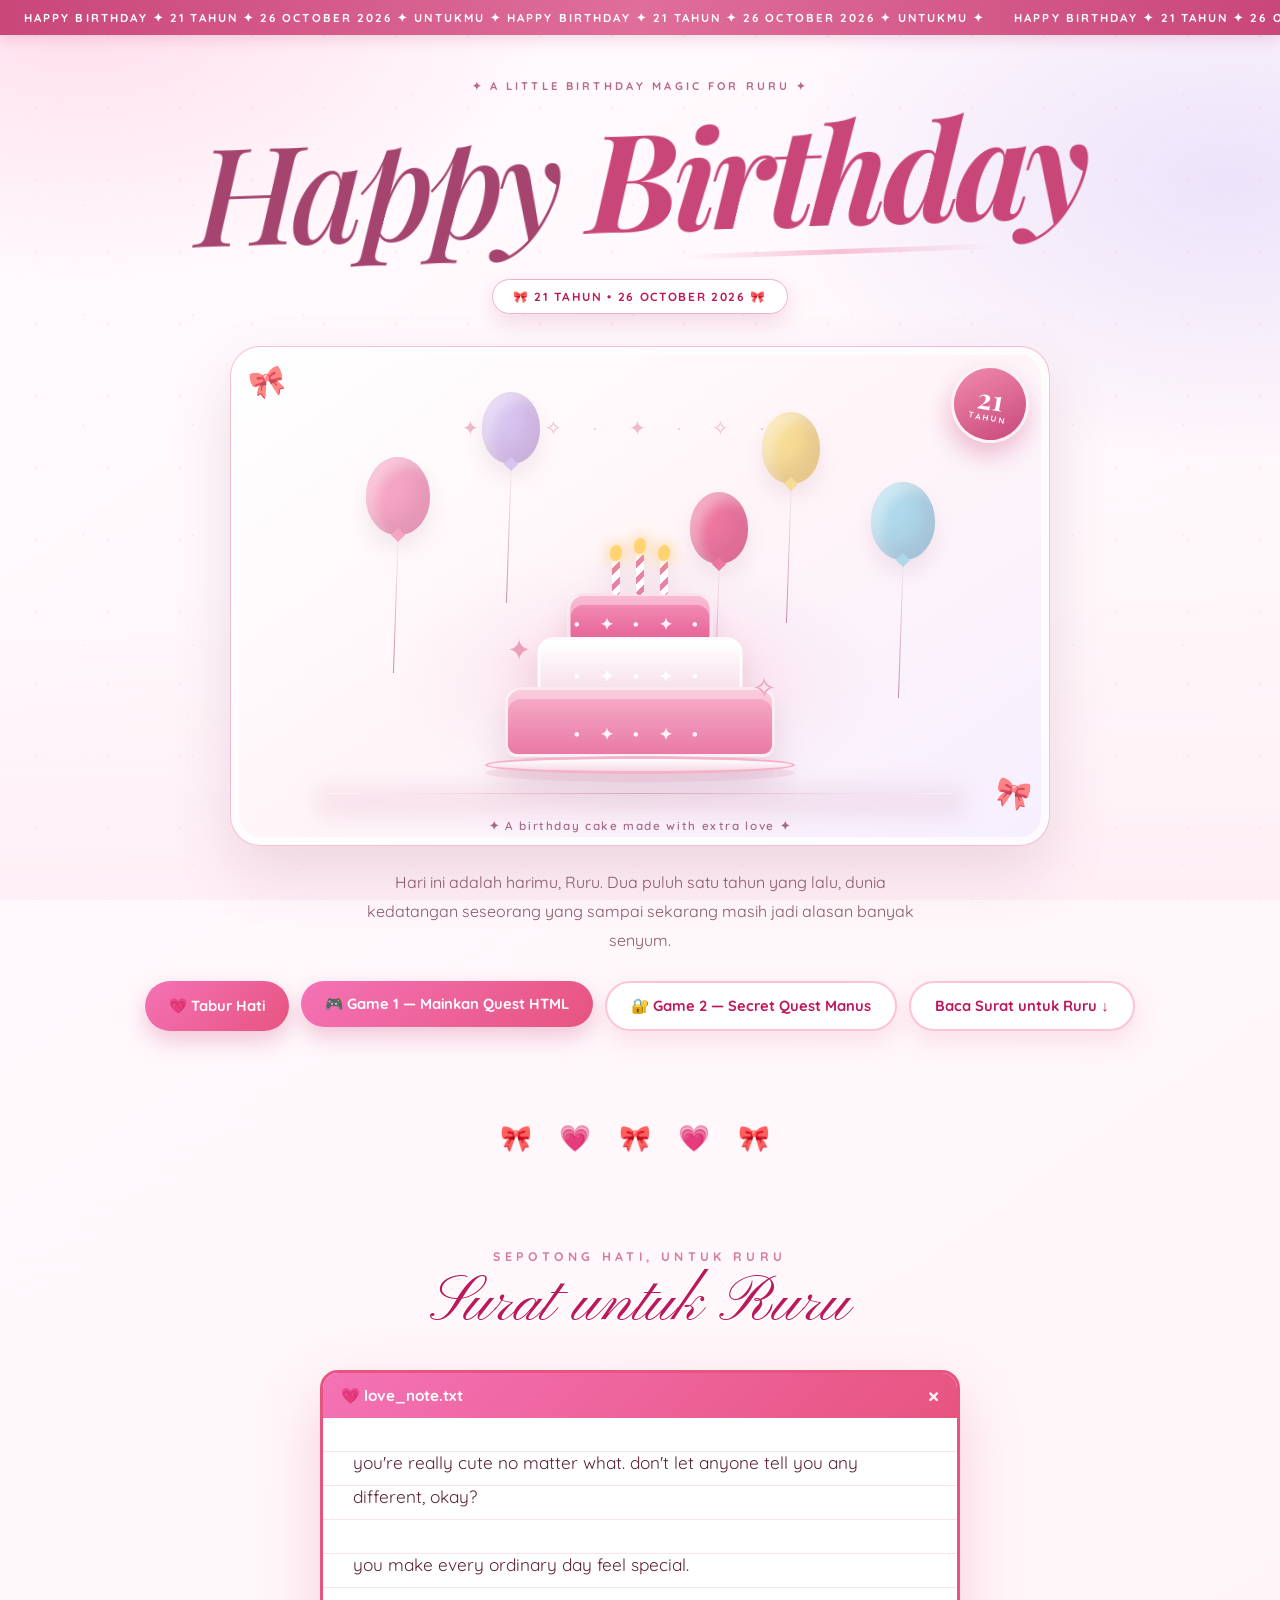
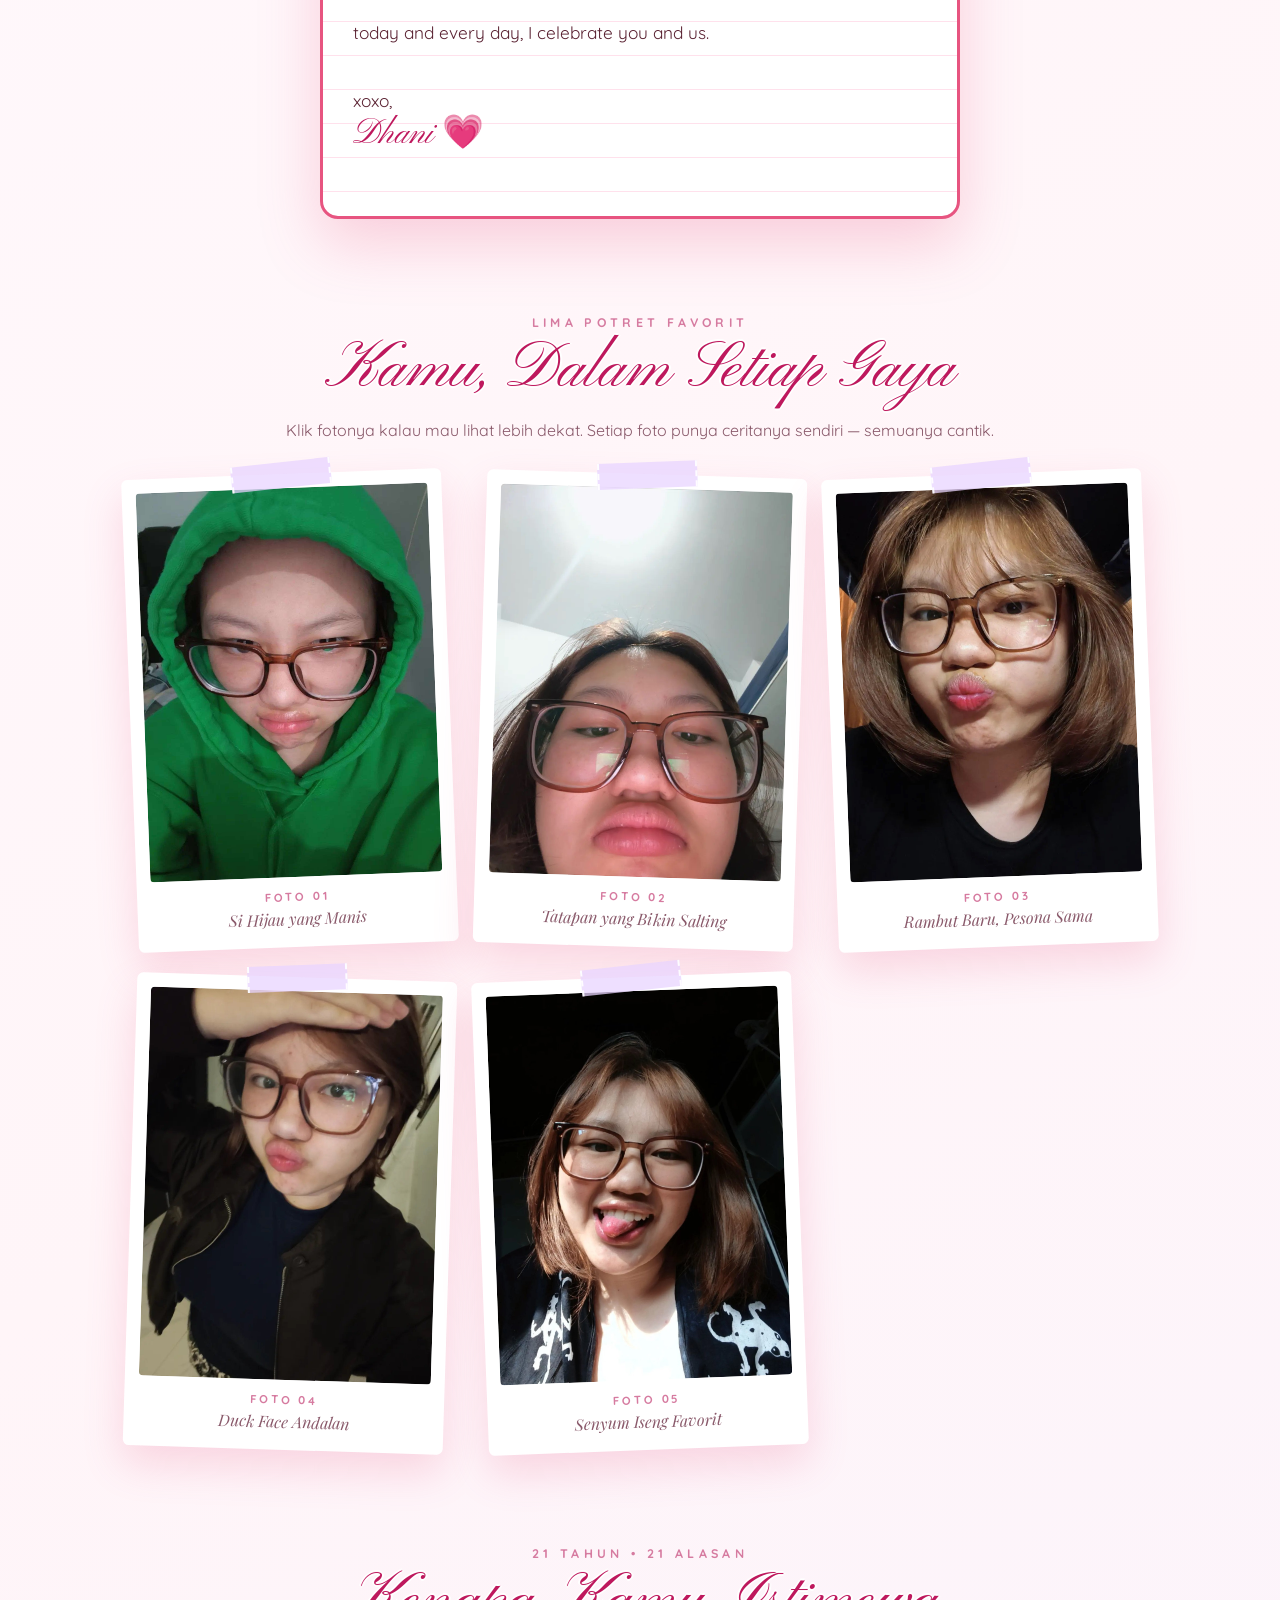
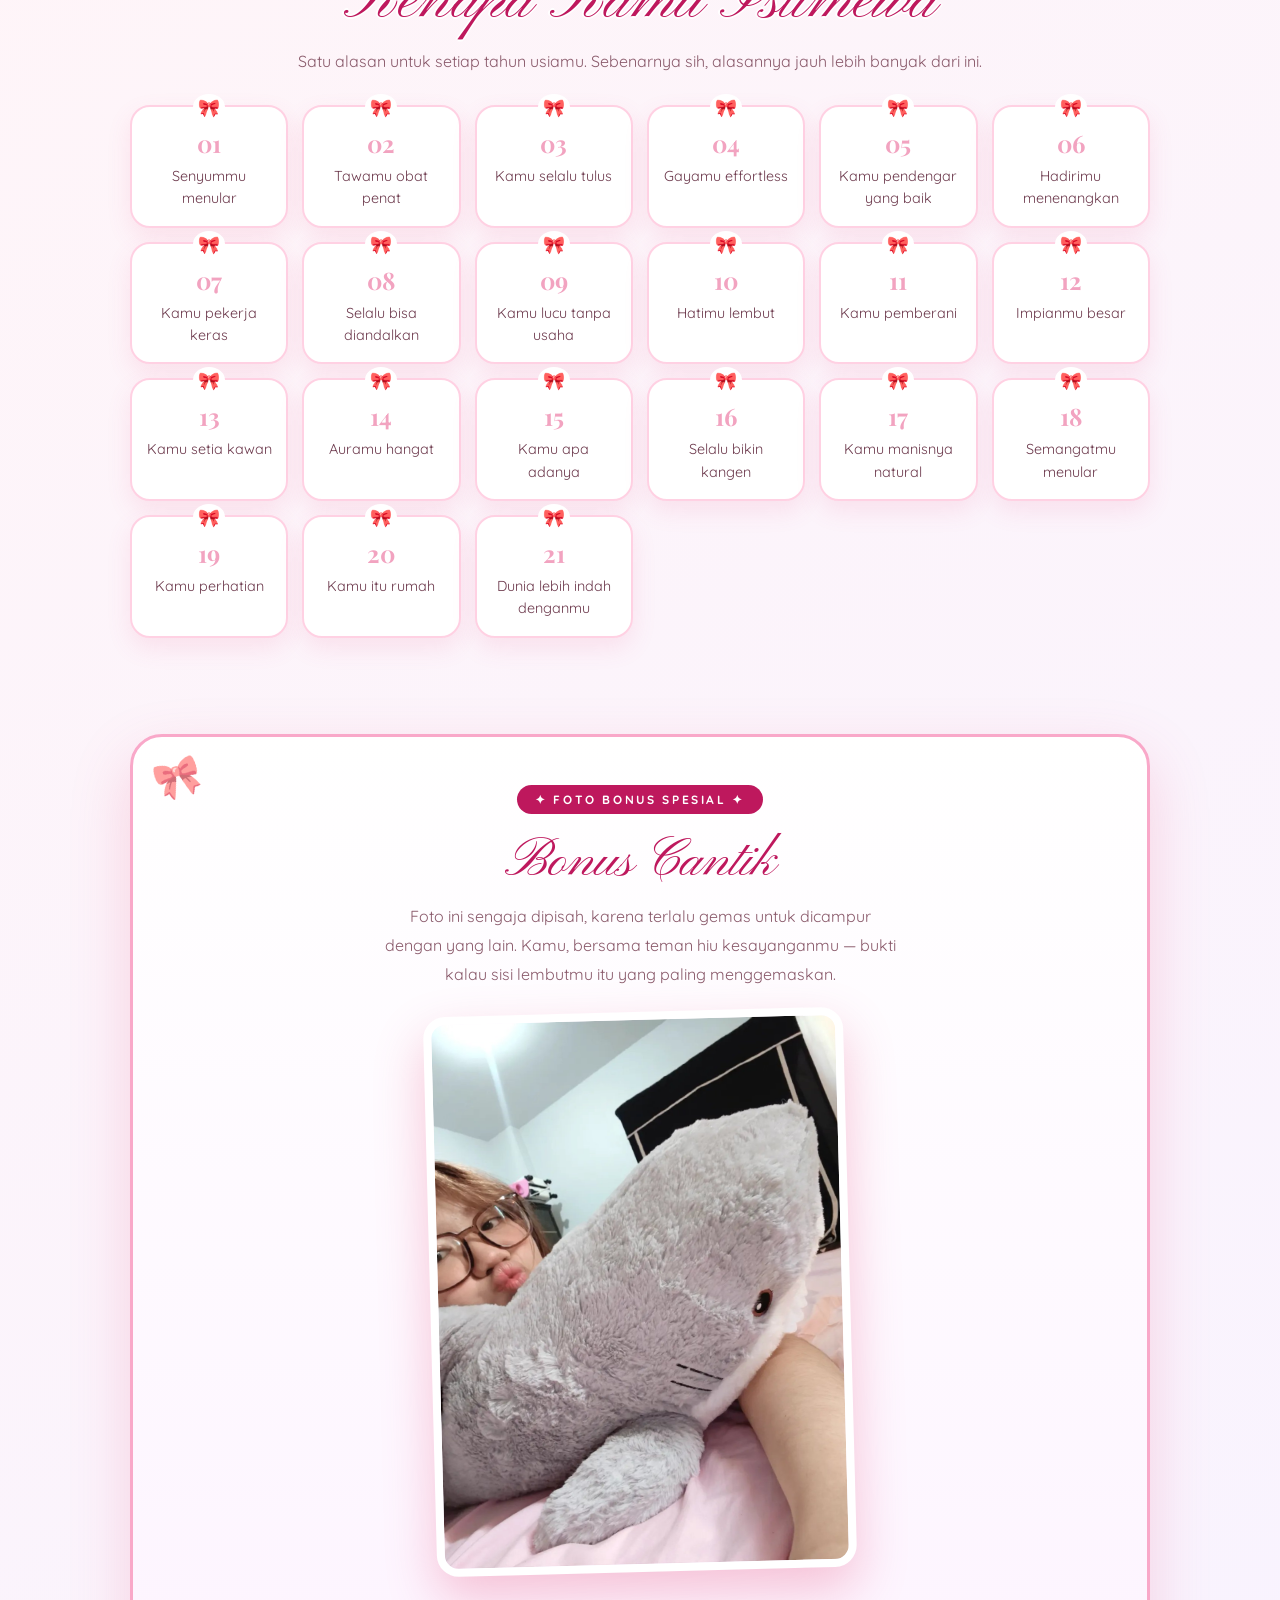
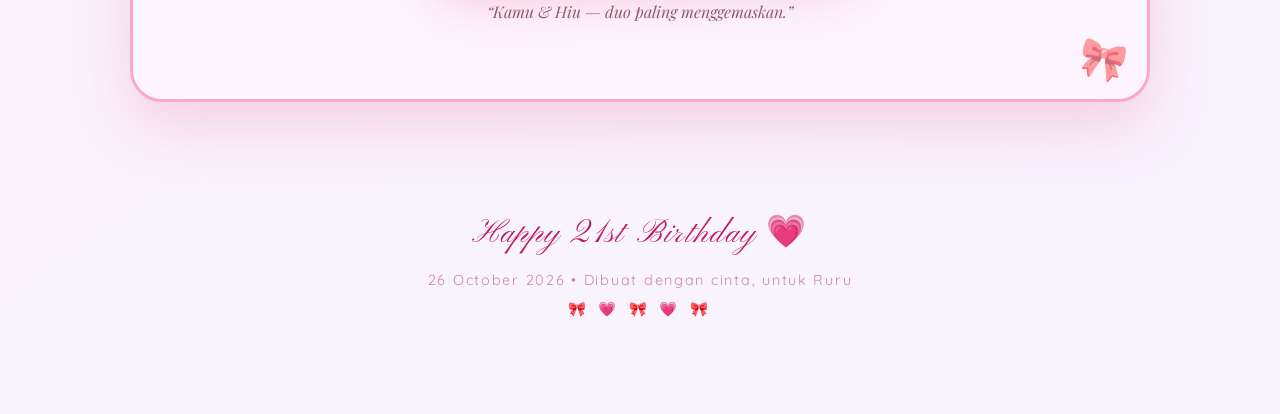
==== index.html @ 91e3e1f9 "Polish responsive birthday homepage hero" ====
<!DOCTYPE html>
<html lang="id">
<head>
<meta charset="UTF-8">
<meta name="viewport" content="width=device-width, initial-scale=1.0">
<title>Happy Birthday 21 🎀 — 26 October 2026</title>
<!-- v2: self-hosted Three.js, kue 3D, balon 3D, hati 3D -->
<link rel="preconnect" href="https://fonts.googleapis.com">
<link href="https://fonts.googleapis.com/css2?family=Pinyon+Script&family=Playfair+Display:ital,wght@0,500;0,700;1,500&family=Quicksand:wght@400;500;600;700&display=swap" rel="stylesheet">
<script src="vendor/three.min.js"></script>
<style>
  :root{--pink:#f9a8c9;--hot:#f472b6;--rose:#be185d;--deep:#e75480;--cream:#fffafb;--lilac:#e9d5ff;--ink:#5b2333;--soft:#8a5a6b}
  *{margin:0;padding:0;box-sizing:border-box}
  html{scroll-behavior:smooth}
  body{font-family:'Quicksand',sans-serif;color:var(--ink);background:var(--cream);overflow-x:hidden}
  body::before{content:"";position:fixed;inset:0;z-index:0;pointer-events:none;
    background-image:radial-gradient(#ffd1e3 2.2px, transparent 2.3px),radial-gradient(#f3e8ff 2px, transparent 2.1px);
    background-size:56px 56px, 92px 92px; background-position:0 0, 28px 40px; opacity:.55}
  body::after{content:"";position:fixed;inset:0;z-index:0;pointer-events:none;
    background:radial-gradient(900px 480px at 8% -5%, #ffd9e8 0%, transparent 60%),radial-gradient(800px 500px at 105% 15%, #f3e8ff 0%, transparent 55%),radial-gradient(700px 500px at 50% 110%, #ffe9f2 0%, transparent 60%)}
  .wrap{position:relative;z-index:1;max-width:1060px;margin:0 auto;padding:0 20px 90px}
  .script{font-family:'Pinyon Script',cursive;font-weight:400}
  .serif{font-family:'Playfair Display',serif}

  /* marquee */
  .marquee{position:relative;z-index:2;overflow:hidden;background:var(--deep);color:#fff;font-weight:700;letter-spacing:.22em;font-size:.82rem;padding:.55rem 0;border-bottom:3px dashed #ffb9d4;white-space:nowrap}
  .marquee span{display:inline-block;padding-left:1.5rem;animation:scroll 22s linear infinite}
  @keyframes scroll{to{transform:translateX(-50%)}}

  /* hero */
  .hero{text-align:center;padding:34px 10px 10px}
  .hero h1{font-size:clamp(3.6rem,12vw,8.5rem);line-height:1.05;color:var(--rose);
    text-shadow:3px 0 0 #fff,-3px 0 0 #fff,0 3px 0 #fff,0 -3px 0 #fff,0 8px 0 #ffc2d8,0 20px 42px rgba(231,84,128,.3);
    transform:rotate(-2deg);animation:pop .8s cubic-bezier(.34,1.56,.64,1) both}
  @keyframes pop{from{transform:scale(.6) rotate(-8deg);opacity:0}to{transform:scale(1) rotate(-2deg);opacity:1}}
  .sticker{display:inline-block;background:#fff;border:2.5px solid #ffc2d8;border-radius:999px;padding:.5rem 1.4rem;font-weight:700;letter-spacing:.14em;font-size:.85rem;color:var(--rose);box-shadow:0 12px 26px rgba(231,84,128,.22);transform:rotate(1.5deg)}
  .date{margin-top:16px;font-size:clamp(1rem,3vw,1.3rem);letter-spacing:.3em;font-weight:700;color:var(--soft)}

  /* 3D stage */
  .stage{position:relative;margin:34px auto 0;max-width:820px;background:
    repeating-linear-gradient(0deg, #fff 0 34px, #ffe9f2 34px 68px),
    repeating-linear-gradient(90deg, #fff 0 34px, #ffe9f2 34px 68px);
    border:3px solid #ffc2d8;border-radius:36px;box-shadow:0 30px 70px rgba(231,84,128,.28), inset 0 0 0 8px #fff;overflow:hidden}
  .stage::before,.stage::after{content:"🎀";position:absolute;z-index:3;font-size:2.4rem}
  .stage::before{top:10px;left:14px;transform:rotate(-16deg)}
  .stage::after{bottom:10px;right:14px;transform:rotate(14deg)}
  #cake3d{width:100%;height:520px;display:block;cursor:grab;touch-action:none}
  #cake3d:active{cursor:grabbing}
  .cake-fallback{display:none;text-align:center;padding:120px 20px;font-size:5rem}
  .badge21{position:absolute;top:18px;right:22px;z-index:3;width:92px;height:92px;border-radius:50%;background:linear-gradient(135deg,#f472b6,#e75480);color:#fff;display:flex;flex-direction:column;align-items:center;justify-content:center;transform:rotate(10deg);border:4px solid #fff;box-shadow:0 14px 30px rgba(231,84,128,.45);animation:wobble 3s ease-in-out infinite}
  .badge21 b{font-family:'Playfair Display',serif;font-size:2.1rem;line-height:1}
  .badge21 span{font-size:.6rem;letter-spacing:.25em;font-weight:700}
  @keyframes wobble{0%,100%{transform:rotate(8deg) scale(1)}50%{transform:rotate(14deg) scale(1.07)}}
  .stage-hint{text-align:center;padding:10px 0 16px;font-size:.85rem;font-weight:600;color:var(--soft);letter-spacing:.08em}
  .cta{display:flex;gap:14px;flex-wrap:wrap;justify-content:center;margin-top:26px}
  .btn{cursor:pointer;border:0;border-radius:999px;padding:.95rem 2.1rem;font-family:'Quicksand',sans-serif;font-weight:700;font-size:1rem;color:#fff;background:linear-gradient(135deg,#f472b6,#e75480);box-shadow:0 14px 30px rgba(231,84,128,.4);transition:transform .2s}
  .btn:hover{transform:translateY(-3px) scale(1.04) rotate(-1deg)}
  .btn.ghost{background:#fff;color:var(--rose);border:2px solid #ffc2d8;box-shadow:0 10px 24px rgba(231,84,128,.15)}

  /* sections */
  section{margin-top:96px}
  .sec-head{text-align:center;margin-bottom:30px}
  .sec-head .kicker{font-size:.78rem;letter-spacing:.35em;color:#d67ba0;font-weight:700}
  .sec-head h2{font-size:clamp(2.4rem,7vw,4rem);color:var(--rose);line-height:1.1;margin-top:6px;text-shadow:2px 0 0 #fff,-2px 0 0 #fff,0 2px 0 #fff,0 -2px 0 #fff}
  .sec-head p{color:var(--soft);margin-top:10px;line-height:1.7}
  .divider{text-align:center;font-size:1.6rem;letter-spacing:.4em;margin-top:80px;color:#f2a3c0}

  /* letter */
  .letter{position:relative;background:#fff;border:2px solid #ffd1e3;border-radius:28px;padding:clamp(28px,5vw,52px);box-shadow:0 24px 60px rgba(231,84,128,.18);max-width:760px;margin:0 auto}
  .letter::before{content:"";position:absolute;inset:10px;border:1.5px dashed #ffc2d8;border-radius:20px;pointer-events:none}
  .tape{position:absolute;width:110px;height:30px;background:rgba(249,168,201,.55);border-left:2px dashed rgba(255,255,255,.8);border-right:2px dashed rgba(255,255,255,.8);top:-14px;left:50%;transform:translateX(-50%) rotate(-3deg)}
  .letter .seal{position:absolute;top:-26px;right:34px;width:56px;height:56px;border-radius:50%;background:linear-gradient(135deg,#f472b6,#e75480);color:#fff;display:flex;align-items:center;justify-content:center;font-size:1.5rem;box-shadow:0 10px 22px rgba(231,84,128,.45);transform:rotate(10deg)}
  .letter p{line-height:2;font-size:1.06rem;margin-bottom:16px;color:#6d3a4d}
  .letter .sign{font-size:clamp(2rem,5vw,2.8rem);color:var(--rose);margin-top:8px}

  /* gallery */
  .gallery{display:grid;grid-template-columns:repeat(auto-fit,minmax(240px,1fr));gap:30px}
  .polaroid{position:relative;background:#fff;padding:14px 14px 18px;border-radius:6px;box-shadow:0 18px 40px rgba(231,84,128,.2);transform:rotate(var(--r,0deg));transition:transform .35s, box-shadow .35s;cursor:pointer}
  .polaroid:nth-child(odd){--r:-2.2deg}.polaroid:nth-child(even){--r:1.8deg}
  .polaroid:hover{transform:rotate(0deg) translateY(-8px) scale(1.03);box-shadow:0 28px 50px rgba(231,84,128,.3);z-index:2}
  .polaroid::before{content:"";position:absolute;top:-12px;left:50%;transform:translateX(-50%) rotate(-4deg);width:96px;height:26px;background:rgba(233,213,255,.75);border-left:2px dashed rgba(255,255,255,.9);border-right:2px dashed rgba(255,255,255,.9)}
  .polaroid img{width:100%;aspect-ratio:3/4;object-fit:cover;border-radius:4px;display:block;background:#ffe4ef}
  .polaroid figcaption{font-family:'Playfair Display',serif;font-style:italic;text-align:center;margin-top:12px;color:var(--soft);font-size:1rem}
  .polaroid figcaption b{display:block;font-style:normal;font-family:'Quicksand',sans-serif;font-size:.72rem;letter-spacing:.25em;color:#d67ba0;margin-bottom:4px}

  /* reasons */
  .reasons{display:grid;grid-template-columns:repeat(auto-fit,minmax(150px,1fr));gap:14px}
  .reason{position:relative;background:#fff;border:2px solid #ffd1e3;border-radius:20px;padding:20px 14px 16px;text-align:center;box-shadow:0 10px 24px rgba(231,84,128,.12);transition:transform .25s}
  .reason:hover{transform:translateY(-5px) rotate(-1.5deg) scale(1.03)}
  .reason::before{content:"🎀";position:absolute;top:-13px;left:50%;transform:translateX(-50%);font-size:1.1rem;background:#fff;border-radius:50%;padding:2px 5px}
  .reason .n{font-family:'Playfair Display',serif;font-weight:700;color:#f2a3c0;font-size:1.5rem}
  .reason p{font-size:.9rem;line-height:1.55;margin-top:6px;color:#6d3a4d}

  /* bonus */
  .bonus{border:3px solid #f9a8c9;border-radius:32px;padding:clamp(28px,5vw,48px);background:linear-gradient(180deg,#fff,#fdf4ff);box-shadow:0 24px 60px rgba(231,84,128,.22);text-align:center;position:relative;overflow:hidden}
  .bonus::before,.bonus::after{content:"🎀";position:absolute;font-size:2.4rem;opacity:.6}
  .bonus::before{top:16px;left:20px;transform:rotate(-18deg)}
  .bonus::after{bottom:16px;right:20px;transform:rotate(14deg)}
  .bonus .tag{display:inline-block;background:var(--rose);color:#fff;font-weight:700;letter-spacing:.22em;font-size:.75rem;padding:.45rem 1.1rem;border-radius:999px}
  .bonus h2{font-size:clamp(2.2rem,6vw,3.4rem);color:var(--rose);margin:14px 0 6px}
  .bonus p{color:var(--soft);line-height:1.8;max-width:520px;margin:0 auto 24px}
  .bonus figure{max-width:420px;margin:0 auto;cursor:pointer}
  .bonus img{width:100%;aspect-ratio:3/4;object-fit:cover;border-radius:22px;border:8px solid #fff;box-shadow:0 22px 50px rgba(231,84,128,.32);background:#ffe4ef;transform:rotate(-1.5deg)}

  /* bursts + trail */
  .burst{position:fixed;z-index:50;pointer-events:none;font-size:1.6rem;animation:floatUp 1.1s ease-out forwards}
  @keyframes floatUp{to{transform:translateY(-130px) scale(1.4) rotate(18deg);opacity:0}}
  .rain{position:fixed;top:-40px;z-index:40;pointer-events:none;animation:fall linear forwards}
  @keyframes fall{to{transform:translateY(110vh) rotate(340deg)}}
  .trail{position:fixed;z-index:60;pointer-events:none;font-size:.95rem;animation:trailFade .8s ease-out forwards}
  @keyframes trailFade{to{transform:translateY(-26px) scale(.4);opacity:0}}

  footer{text-align:center;margin-top:100px;color:#c98aa0;font-size:.9rem;letter-spacing:.12em;line-height:2}
  footer .big{font-size:2rem;color:var(--rose)}
  @media (max-width:560px){#cake3d{height:400px}.letter{padding:28px 22px}}
  /* love note card (ala love_note.txt) */
  .lovenote{max-width:640px;margin:0 auto;background:#fff;border:3px solid #e75480;border-radius:18px;overflow:hidden;box-shadow:0 24px 60px rgba(231,84,128,.25);text-align:left}
  .lovenote-head{display:flex;justify-content:space-between;align-items:center;background:linear-gradient(135deg,#f472b6,#e75480);color:#fff;font-weight:700;padding:.7rem 1.1rem;font-size:.95rem}
  .lovenote-x{font-size:1.4rem;line-height:1;opacity:.9}
  .lovenote-body{padding:28px 30px;background-image:repeating-linear-gradient(transparent 0 33px,#ffe1ec 33px 34px);line-height:34px;font-size:1.08rem;color:#5b2333}
  .lovenote-body p{margin-bottom:34px}
  .lovenote-sign{margin-top:8px}
  .lovenote-name{font-family:'Pinyon Script',cursive;font-size:2.1rem;color:var(--rose)}

  /* connected game gate */
  .manus-gate{position:fixed;inset:0;z-index:100;display:grid;place-items:center;padding:20px;background:rgba(91,35,51,.42);backdrop-filter:blur(8px)}
  .manus-gate[hidden]{display:none}
  .manus-gate-card{position:relative;width:min(430px,100%);padding:30px 24px 26px;border:3px solid #ffc2d8;border-radius:28px;background:#fffafb;box-shadow:0 28px 80px rgba(91,35,51,.3);text-align:center}
  .manus-gate-card::before{content:"🎀";position:absolute;top:-25px;left:50%;transform:translateX(-50%);font-size:2.4rem}
  .manus-gate-card h3{font-family:'Playfair Display',serif;font-size:1.8rem;color:#be185d;margin-bottom:9px}
  .manus-gate-card p{color:#8a5a6b;line-height:1.65;margin-bottom:18px}
  .manus-gate-card form{display:flex;gap:8px;flex-wrap:wrap;justify-content:center}
  .manus-gate-card input{flex:1 1 190px;min-width:0;border:2px solid #ffc2d8;border-radius:999px;padding:13px 16px;font:600 1rem 'Quicksand',sans-serif;color:#5b2333;background:#fff;outline:none;text-align:center}
  .manus-gate-card input:focus{border-color:#e75480;box-shadow:0 0 0 4px rgba(244,114,182,.18)}
  .manus-gate-card .gate-message{min-height:1.5em;margin:15px 0 0;color:#be185d;font-weight:700;font-size:.9rem}
  .manus-gate-close{position:absolute;right:13px;top:10px;border:0;background:transparent;color:#be185d;font-size:1.5rem;cursor:pointer}
  .manus-gate-hint{font-size:.78rem!important;letter-spacing:.08em;margin:13px 0 0!important;color:#c98aa0!important}


  /* polished hero refresh */
  body{background:linear-gradient(145deg,#fffafe 0%,#fff5f8 48%,#f8f3ff 100%)}
  body::before{background-image:radial-gradient(#f5b7d0 1.5px,transparent 1.7px),radial-gradient(#d9c7ed 1.2px,transparent 1.5px);background-size:72px 72px,110px 110px;opacity:.2}
  body::after{background:radial-gradient(700px 420px at 6% 0%,rgba(255,212,229,.72),transparent 68%),radial-gradient(680px 420px at 96% 20%,rgba(225,214,249,.62),transparent 68%),linear-gradient(180deg,transparent 65%,rgba(255,231,241,.5))}
  .marquee{background:linear-gradient(90deg,#c94778,#df6e99,#c94778);border-bottom:0;padding:.62rem 0;font-size:.72rem;letter-spacing:.18em;box-shadow:0 4px 16px rgba(190,24,93,.16)}
  .hero{padding:44px 10px 10px}
  .hero-kicker{color:#b86a8b;font-size:.7rem;font-weight:700;letter-spacing:.28em;margin-bottom:12px}
  .hero-title{display:flex;justify-content:center;align-items:baseline;gap:.22em;flex-wrap:wrap;font-family:'Playfair Display',serif;font-size:clamp(3.2rem,9vw,7.4rem);font-weight:500;line-height:.98;letter-spacing:-.045em;color:#6b304c;text-shadow:0 10px 22px rgba(190,24,93,.12);animation:heroIn .8s cubic-bezier(.2,1.3,.4,1) both}
  .hero-title span{font-style:italic;color:#a4446f;font-weight:500}
  .hero-title strong{font-style:italic;font-weight:700;background:linear-gradient(135deg,#e75480 12%,#b92e69 75%);-webkit-background-clip:text;background-clip:text;color:transparent}.hero-title span{text-shadow:none}.hero-title strong{background:none;-webkit-background-clip:border-box;background-clip:border-box;color:#c94778;-webkit-text-fill-color:#c94778;text-shadow:none}
  .hero-title strong::after{content:'';display:block;height:5px;margin:8px auto 0;width:62%;border-radius:99px;background:linear-gradient(90deg,transparent,#f4a1be,transparent);opacity:.65}
  @keyframes heroIn{from{opacity:0;transform:translateY(16px) scale(.94)}to{opacity:1;transform:translateY(0) scale(1)}}
  .sticker{border:1px solid #efb2c9;padding:.58rem 1.25rem;font-size:.74rem;box-shadow:0 8px 22px rgba(190,24,93,.14);transform:none}
  .stage{height:500px;margin-top:32px;background:linear-gradient(145deg,#fff 0%,#fff5f8 48%,#f6efff 100%);border:1px solid rgba(229,84,128,.34);border-radius:30px;box-shadow:0 26px 60px rgba(141,71,108,.16),inset 0 0 0 8px rgba(255,255,255,.75);overflow:hidden}
  .stage::before,.stage::after{z-index:9;font-size:1.8rem;opacity:.75}
  .stage::before{top:16px;left:18px}.stage::after{bottom:34px;right:18px}
  #cake3d{position:absolute;left:0;top:0;width:1px;height:1px;opacity:0;pointer-events:none}
  .hero-art{position:absolute;inset:0;overflow:hidden}
  .hero-glow{position:absolute;left:50%;bottom:38px;width:min(70%,470px);height:250px;transform:translateX(-50%);border-radius:50%;background:radial-gradient(ellipse,rgba(255,191,214,.7),rgba(248,225,240,.35) 48%,transparent 72%);filter:blur(8px)}
  .hero-confetti{position:absolute;top:68px;left:50%;transform:translateX(-50%);width:100%;color:#e9a0ba;font-size:1.25rem;letter-spacing:.28em;white-space:nowrap;opacity:.72;animation:confettiFloat 3s ease-in-out infinite}
  .hero-balloons{position:absolute;inset:0;max-width:720px;margin:auto}
  .balloon{position:absolute;display:block;width:64px;height:78px;border-radius:50% 50% 48% 48%;box-shadow:inset -12px -14px 20px rgba(108,48,83,.12),inset 10px 9px 12px rgba(255,255,255,.4),0 12px 20px rgba(137,73,107,.1);animation:balloonFloat 4s ease-in-out infinite}
  .balloon::before{content:'';position:absolute;left:50%;bottom:-5px;width:10px;height:10px;transform:translateX(-50%) rotate(45deg);background:inherit}
  .balloon::after{content:'';position:absolute;left:50%;top:92%;width:1px;height:145px;background:linear-gradient(transparent,#c98aa5);transform:rotate(2deg);transform-origin:top}
  .balloon-pink{left:12%;top:22%;background:#f5a4c3;animation-delay:-.8s}.balloon-lilac{left:28%;top:9%;background:#d8c4f0;width:58px;height:72px;animation-delay:-2s}.balloon-yellow{right:25%;top:13%;background:#f7dc95;width:58px;height:72px;animation-delay:-1.4s}.balloon-blue{right:9%;top:27%;background:#aed8eb;width:64px;height:78px;animation-delay:-2.7s}.balloon-rose{right:35%;top:29%;background:#ec769f;width:58px;height:72px;animation-delay:-1.8s}
  @keyframes balloonFloat{0%,100%{transform:translateY(0) rotate(-3deg)}50%{transform:translateY(-10px) rotate(4deg)}}
  @keyframes confettiFloat{0%,100%{transform:translateX(-50%) translateY(0);opacity:.55}50%{transform:translateX(-50%) translateY(-7px);opacity:.9}}
  .hero-cake{position:absolute;left:50%;bottom:64px;width:310px;height:250px;transform:translateX(-50%);filter:drop-shadow(0 17px 14px rgba(137,73,107,.16));z-index:4}
  .cake-plate{position:absolute;left:50%;bottom:7px;width:310px;height:18px;transform:translateX(-50%);border-radius:50%;background:linear-gradient(#fff,#f5d9e6);border:3px solid #f4b1c8;box-shadow:0 8px 0 rgba(218,144,174,.18)}
  .cake-tier{position:absolute;left:50%;transform:translateX(-50%);border-radius:16px 16px 12px 12px;border:3px solid rgba(255,255,255,.82);box-shadow:inset 0 9px 0 rgba(255,255,255,.35)}
  .cake-tier::after{content:'•  ✦  •  ✦  •';position:absolute;left:0;right:0;bottom:10px;text-align:center;color:rgba(255,255,255,.9);font-weight:700;letter-spacing:8px}
  .cake-tier-bottom{bottom:24px;width:270px;height:70px;background:linear-gradient(#f7b0c9,#e979a5)}
  .cake-tier-mid{bottom:82px;width:205px;height:62px;background:linear-gradient(#fff,#f6dce9)}
  .cake-tier-top{bottom:134px;width:145px;height:54px;background:linear-gradient(#f595ba,#e35d92)}
  .cake-candle{position:absolute;bottom:186px;left:calc(50% - 28px);width:8px;height:35px;border-radius:5px;background:repeating-linear-gradient(135deg,#fff 0 6px,#e980a7 6px 11px);z-index:3}.candle-two{left:calc(50% - 4px);height:42px}.candle-three{left:calc(50% + 20px);height:35px}
  .cake-candle i{position:absolute;left:50%;top:-15px;width:12px;height:16px;transform:translateX(-50%);border-radius:55% 45% 55% 45%;background:#ffd36f;box-shadow:0 0 15px #ffc35a;animation:flameFlicker .7s ease-in-out infinite alternate}
  @keyframes flameFlicker{to{transform:translateX(-50%) scale(1.18) rotate(6deg);filter:brightness(1.12)}}
  .cake-sparkle{position:absolute;color:#eaa0b8;font-size:1.8rem;animation:sparklePop 2.3s ease-in-out infinite}.sparkle-one{left:7%;top:40%}.sparkle-two{right:6%;top:55%;animation-delay:-1.1s}
  @keyframes sparklePop{0%,100%{opacity:.25;transform:scale(.8) rotate(0)}50%{opacity:1;transform:scale(1.18) rotate(16deg)}}
  .hero-ground{position:absolute;left:12%;right:12%;bottom:51px;height:1px;background:linear-gradient(90deg,transparent,#e8adc3,transparent);box-shadow:0 8px 24px 12px rgba(209,137,170,.2)}
  .stage-hint{position:absolute;z-index:10;left:0;right:0;bottom:12px;padding:0;font-size:.73rem;color:#a56c87;letter-spacing:.14em}
  .badge21{z-index:11;width:78px;height:78px;top:18px;right:20px;background:linear-gradient(145deg,#f28caf,#c74779);border:3px solid rgba(255,255,255,.9);box-shadow:0 12px 24px rgba(190,24,93,.26)}
  .badge21 b{font-size:1.75rem}.badge21 span{font-size:.52rem}
  .cta{gap:12px;margin-top:26px}.btn{box-shadow:0 10px 22px rgba(190,24,93,.22);font-size:.92rem;padding:.86rem 1.5rem}.btn:hover{box-shadow:0 14px 28px rgba(190,24,93,.28)}
  @media (max-width:760px){.wrap{padding-left:14px;padding-right:14px}.hero{padding-top:32px}.hero-kicker{font-size:.58rem;letter-spacing:.2em}.hero-title{font-size:clamp(3rem,13vw,5.4rem)}.stage{height:430px;border-radius:24px;margin-top:24px}.hero-cake{transform:translateX(-50%) scale(.82);transform-origin:bottom center;bottom:52px}.balloon{transform:scale(.78)}.balloon-pink{left:5%}.balloon-blue{right:3%}.badge21{width:68px;height:68px;top:14px;right:14px}.badge21 b{font-size:1.5rem}.stage-hint{font-size:.62rem;letter-spacing:.08em}.cta .btn,.cta a{width:100%}.cta a .btn{width:100%}}
  @media (max-width:440px){.marquee{font-size:.58rem;letter-spacing:.12em}.hero-title{font-size:clamp(2.8rem,15vw,4.4rem)}.sticker{font-size:.6rem;letter-spacing:.08em;padding:.5rem .8rem}.stage{height:350px}.hero-cake{transform:translateX(-50%) scale(.61);bottom:42px}.hero-confetti{top:52px;font-size:.85rem}.balloon{transform:scale(.58)}.balloon-pink{left:0}.balloon-blue{right:0}.stage-hint{font-size:.55rem}.hero-ground{bottom:42px}.hero-glow{bottom:35px}}

</style>
</head>
<body>
<div class="marquee"><span>HAPPY BIRTHDAY ✦ 21 TAHUN ✦ 26 OCTOBER 2026 ✦ UNTUKMU ✦ HAPPY BIRTHDAY ✦ 21 TAHUN ✦ 26 OCTOBER 2026 ✦ UNTUKMU ✦&nbsp;</span><span>HAPPY BIRTHDAY ✦ 21 TAHUN ✦ 26 OCTOBER 2026 ✦ UNTUKMU ✦ HAPPY BIRTHDAY ✦ 21 TAHUN ✦ 26 OCTOBER 2026 ✦ UNTUKMU ✦&nbsp;</span></div>

<div class="wrap">
  <header class="hero">
    <div class="hero-kicker">✦ A LITTLE BIRTHDAY MAGIC FOR RURU ✦</div>
    <h1 class="hero-title"><span>Happy</span> <strong>Birthday</strong></h1>
    <div style="margin-top:18px"><span class="sticker">🎀 21 TAHUN • 26 OCTOBER 2026 🎀</span></div>

    <div class="stage" id="stage">
      <div class="badge21"><b>21</b><span>TAHUN</span></div>
      <div class="hero-art" aria-hidden="true">
        <div class="hero-glow"></div>
        <div class="hero-confetti">✦　·　✧　·　✦　·　✧　·　✦</div>
        <div class="hero-balloons"><i class="balloon balloon-pink"></i><i class="balloon balloon-lilac"></i><i class="balloon balloon-yellow"></i><i class="balloon balloon-blue"></i><i class="balloon balloon-rose"></i></div>
        <div class="hero-cake">
          <div class="cake-candle"><i></i></div><div class="cake-candle candle-two"><i></i></div><div class="cake-candle candle-three"><i></i></div>
          <div class="cake-tier cake-tier-top"></div><div class="cake-tier cake-tier-mid"></div><div class="cake-tier cake-tier-bottom"></div><div class="cake-plate"></div>
          <span class="cake-sparkle sparkle-one">✦</span><span class="cake-sparkle sparkle-two">✧</span>
        </div>
        <div class="hero-ground"></div>
      </div>
      <canvas id="cake3d" aria-hidden="true"></canvas>
      <div class="cake-fallback" id="cakeFallback">🎂<div style="font-size:1rem;font-family:'Quicksand',sans-serif;font-weight:700;color:#be185d">Kue ulang tahunmu!</div></div>
      <div class="stage-hint">✦ A birthday cake made with extra love ✦</div>
    </div>

    <p style="margin-top:22px;max-width:560px;margin-left:auto;margin-right:auto;line-height:1.8;color:var(--soft)">Hari ini adalah harimu, Ruru. Dua puluh satu tahun yang lalu, dunia kedatangan seseorang yang sampai sekarang masih jadi alasan banyak senyum.</p>
    <div class="cta">
      <button class="btn" onclick="rainHearts()">💗 Tabur Hati</button>
      <a href="game.html" style="text-decoration:none"><button class="btn">🎮 Game 1 — Mainkan Quest HTML</button></a>
      <button class="btn ghost" id="openManusGate" type="button">🔐 Game 2 — Secret Quest Manus</button>
      <button class="btn ghost" onclick="document.getElementById('surat').scrollIntoView({behavior:'smooth'})">Baca Surat untuk Ruru ↓</button>
    </div>
  </header>

  <div class="divider">🎀 💗 🎀 💗 🎀</div>

  <section id="surat">
    <div class="sec-head">
      <div class="kicker">SEPOTONG HATI, UNTUK RURU</div>
      <h2 class="script">Surat untuk Ruru</h2>
    </div>
    <div class="lovenote">
      <div class="lovenote-head"><span>💗 love_note.txt</span><span class="lovenote-x">×</span></div>
      <div class="lovenote-body">
        <p>you're really cute no matter what. don't let anyone tell you any different, okay?</p>
        <p>you make every ordinary day feel special.</p>
        <p>today and every day, I celebrate you and us.</p>
        <p class="lovenote-sign">xoxo,<br><span class="lovenote-name">Dhani 💗</span></p>
      </div>
    </div>
  </section>

  <section id="galeri">
    <div class="sec-head">
      <div class="kicker">LIMA POTRET FAVORIT</div>
      <h2 class="script">Kamu, Dalam Setiap Gaya</h2>
      <p>Klik fotonya kalau mau lihat lebih dekat. Setiap foto punya ceritanya sendiri — semuanya cantik.</p>
    </div>
    <div class="gallery">
      <figure class="polaroid" onclick="burstAt(event)"><img src="assets/foto-1.jpg" alt="Foto 1"><figcaption><b>FOTO 01</b>Si Hijau yang Manis</figcaption></figure>
      <figure class="polaroid" onclick="burstAt(event)"><img src="assets/foto-2.jpg" alt="Foto 2"><figcaption><b>FOTO 02</b>Tatapan yang Bikin Salting</figcaption></figure>
      <figure class="polaroid" onclick="burstAt(event)"><img src="assets/foto-3.jpg" alt="Foto 3"><figcaption><b>FOTO 03</b>Rambut Baru, Pesona Sama</figcaption></figure>
      <figure class="polaroid" onclick="burstAt(event)"><img src="assets/foto-4.jpg" alt="Foto 4"><figcaption><b>FOTO 04</b>Duck Face Andalan</figcaption></figure>
      <figure class="polaroid" onclick="burstAt(event)"><img src="assets/foto-5.jpg" alt="Foto 5"><figcaption><b>FOTO 05</b>Senyum Iseng Favorit</figcaption></figure>
    </div>
  </section>

  <section id="alasan">
    <div class="sec-head">
      <div class="kicker">21 TAHUN • 21 ALASAN</div>
      <h2 class="script">Kenapa Kamu Istimewa</h2>
      <p>Satu alasan untuk setiap tahun usiamu. Sebenarnya sih, alasannya jauh lebih banyak dari ini.</p>
    </div>
    <div class="reasons" id="reasons"></div>
  </section>

  <section id="bonus">
    <div class="bonus">
      <span class="tag">✦ FOTO BONUS SPESIAL ✦</span>
      <h2 class="script">Bonus Cantik</h2>
      <p>Foto ini sengaja dipisah, karena terlalu gemas untuk dicampur dengan yang lain. Kamu, bersama teman hiu kesayanganmu — bukti kalau sisi lembutmu itu yang paling menggemaskan.</p>
      <figure onclick="burstAt(event)">
        <img src="assets/foto-bonus.jpg" alt="Foto bonus bersama boneka hiu">
      </figure>
      <p style="margin-top:22px;font-family:'Playfair Display',serif;font-style:italic">“Kamu &amp; Hiu — duo paling menggemaskan.”</p>
    </div>
  </section>

  <footer>
    <div class="big script">Happy 21st Birthday 💗</div>
    26 October 2026 • Dibuat dengan cinta, untuk Ruru<br>
    <span style="letter-spacing:.3em">🎀 💗 🎀 💗 🎀</span>
  </footer>
</div>

<script>
/* ---------- 21 reasons ---------- */
const reasons = ["Senyummu menular","Tawamu obat penat","Kamu selalu tulus","Gayamu effortless","Kamu pendengar yang baik","Hadirimu menenangkan","Kamu pekerja keras","Selalu bisa diandalkan","Kamu lucu tanpa usaha","Hatimu lembut","Kamu pemberani","Impianmu besar","Kamu setia kawan","Auramu hangat","Kamu apa adanya","Selalu bikin kangen","Kamu manisnya natural","Semangatmu menular","Kamu perhatian","Kamu itu rumah","Dunia lebih indah denganmu"];
document.getElementById('reasons').innerHTML = reasons.map((r,i)=>
  `<div class="reason"><div class="n">${String(i+1).padStart(2,'0')}</div><p>${r}</p></div>`).join('');

/* ---------- bursts, rain, glitter trail ---------- */
const hearts = ['💗','💖','💕','🎀','✨'];
function burstAt(e){
  for(let i=0;i<10;i++){
    const s=document.createElement('span');
    s.className='burst'; s.textContent=hearts[Math.floor(Math.random()*hearts.length)];
    s.style.left=(e.clientX+(Math.random()*100-50))+'px';
    s.style.top=(e.clientY+(Math.random()*30-15))+'px';
    document.body.appendChild(s); setTimeout(()=>s.remove(),1200);
  }
}
document.addEventListener('click', (e)=>{
  if(e.target.closest('.polaroid, figure, .bonus, .btn, #cake3d')) return;
  burstAt(e);
});
function rainHearts(){
  for(let i=0;i<40;i++){
    const s=document.createElement('span');
    s.className='rain'; s.textContent=hearts[Math.floor(Math.random()*hearts.length)];
    s.style.left=Math.random()*100+'vw';
    s.style.fontSize=(14+Math.random()*24)+'px';
    s.style.animationDuration=(2.6+Math.random()*2.4)+'s';
    document.body.appendChild(s); setTimeout(()=>s.remove(),5500);
  }
}
let lastTrail = 0;
document.addEventListener('mousemove', (e)=>{
  const now = Date.now(); if(now - lastTrail < 90) return; lastTrail = now;
  const s=document.createElement('span');
  s.className='trail'; s.textContent = Math.random() < .5 ? '✨' : '💗';
  s.style.left=(e.clientX + (Math.random()*24-12))+'px';
  s.style.top=(e.clientY + (Math.random()*24-12))+'px';
  document.body.appendChild(s); setTimeout(()=>s.remove(),850);
});
</script>
<script>
/* ---------- 3D CAKE STAGE (self-hosted Three.js r128) ---------- */
(function(){
  const canvas = document.getElementById('cake3d');
  const fallback = document.getElementById('cakeFallback');
  try{
    const renderer = new THREE.WebGLRenderer({canvas, alpha:true, antialias:true});
    renderer.setPixelRatio(Math.min(devicePixelRatio, 2));
    renderer.shadowMap.enabled = true;
    renderer.shadowMap.type = THREE.PCFSoftShadowMap;
    const scene = new THREE.Scene();
    scene.fog = new THREE.Fog(0xfff0f5, 14, 30);
    const camera = new THREE.PerspectiveCamera(42, 1, .1, 100);
    camera.position.set(0, 4.6, 13.5);
    camera.lookAt(0, 2.2, 0);

    scene.add(new THREE.AmbientLight(0xffffff, .85));
    const sun = new THREE.DirectionalLight(0xffffff, .8);
    sun.position.set(6, 12, 8); sun.castShadow = true; scene.add(sun);
    const pinkLight = new THREE.PointLight(0xf472b6, 1.2, 30); pinkLight.position.set(-6, 4, 6); scene.add(pinkLight);

    const M = (c, r=0.4, e=0) => new THREE.MeshStandardMaterial({color:c, roughness:r, metalness:0.05, emissive:e ? c : 0x000000, emissiveIntensity: e ? 0.55 : 0});
    function mesh(geo, mat, x=0, y=0, z=0, shadow=true){
      const m = new THREE.Mesh(geo, mat); m.position.set(x, y, z);
      if(shadow){ m.castShadow = true; m.receiveShadow = true; }
      return m;
    }

    /* ---- cake ---- */
    const cake = new THREE.Group();
    const plate = mesh(new THREE.CylinderGeometry(2.9, 3.1, 0.28, 48), M(0xffffff, 0.3), 0, 0.14, 0);
    const rim = mesh(new THREE.TorusGeometry(2.9, 0.09, 12, 64), M(0xf9a8c9, 0.35), 0, 0.28, 0);
    rim.rotation.x = Math.PI/2;
    cake.add(plate, rim);
    const tiers = [
      {r1:2.05, r2:2.2, h:1.05, y:0.8,  c:0xf9a8c9},
      {r1:1.5,  r2:1.62, h:0.95, y:1.82, c:0xfff5f7},
      {r1:1.0,  r2:1.1,  h:0.9,  y:2.75, c:0xf472b6},
    ];
    tiers.forEach(t=>{
      cake.add(mesh(new THREE.CylinderGeometry(t.r1, t.r2, t.h, 48), M(t.c, 0.5), 0, t.y, 0));
      const frost = mesh(new THREE.TorusGeometry(t.r1, 0.1, 12, 64), M(0xffffff, 0.35), 0, t.y + t.h/2, 0);
      frost.rotation.x = Math.PI/2; cake.add(frost);
      for(let i=0;i<10;i++){
        const a = (i/10)*Math.PI*2;
        cake.add(mesh(new THREE.SphereGeometry(0.09, 12, 12), M(i%2 ? 0xffffff : 0xe9d5ff, 0.4),
          Math.cos(a)*(t.r2+0.02), t.y, Math.sin(a)*(t.r2+0.02), false));
      }
    });
    /* candles + flames */
    const flames = [];
    const candleCols = [0xf472b6, 0xc084fc, 0xfda4af];
    for(let i=0;i<3;i++){
      const x = (i-1)*0.62;
      cake.add(mesh(new THREE.CylinderGeometry(0.07, 0.07, 0.7, 16), M(candleCols[i], 0.4), x, 3.55, 0));
      const flame = mesh(new THREE.SphereGeometry(0.14, 12, 12), M(0xffb347, 0.3, true), x, 4.05, 0, false);
      flame.scale.set(1, 1.6, 1); cake.add(flame); flames.push(flame);
    }
    const flameLight = new THREE.PointLight(0xffa94d, 1.0, 8); flameLight.position.set(0, 4.4, 1.5); cake.add(flameLight);
    scene.add(cake);

    /* ---- balloons ---- */
    const balloons = [];
    const bCols = [0xf9a8c9, 0xe9d5ff, 0xfde68a, 0xbae6fd, 0xfbcfe8, 0xd9f99d];
    for(let i=0;i<6;i++){
      const g = new THREE.Group();
      const col = bCols[i];
      g.add(mesh(new THREE.SphereGeometry(0.85, 24, 24), M(col, 0.25), 0, 0, 0));
      const knot = mesh(new THREE.ConeGeometry(0.14, 0.25, 12), M(col, 0.3), 0, -0.95, 0, false);
      knot.rotation.x = Math.PI; g.add(knot);
      const strGeo = new THREE.BufferGeometry().setFromPoints([new THREE.Vector3(0,-1.05,0), new THREE.Vector3(0,-2.6,0)]);
      g.add(new THREE.Line(strGeo, new THREE.LineBasicMaterial({color:0xd67ba0})));
      const a = (i/6)*Math.PI*2 + 0.4;
      g.position.set(Math.cos(a)*6.4, 3.4 + (i%3)*1.1, Math.sin(a)*3.4 - 1.5);
      g.userData = {ph: Math.random()*Math.PI*2, sp: 0.5 + Math.random()*0.5};
      scene.add(g); balloons.push(g);
    }

    /* ---- floating hearts ---- */
    function heartShape(){
      const s = new THREE.Shape();
      s.moveTo(0, 0.5);
      s.bezierCurveTo(0, 0.7, -0.5, 0.7, -0.5, 0.35);
      s.bezierCurveTo(-0.5, 0.05, 0, -0.15, 0, -0.4);
      s.bezierCurveTo(0, -0.15, 0.5, 0.05, 0.5, 0.35);
      s.bezierCurveTo(0.5, 0.7, 0, 0.7, 0, 0.5);
      return s;
    }
    const heartGeo = new THREE.ExtrudeGeometry(heartShape(), {depth:.4, bevelEnabled:true, bevelThickness:.1, bevelSize:.1, bevelSegments:2, curveSegments:20});
    heartGeo.center();
    const heartMats = [0xf9a8c9, 0xf472b6, 0xe75480, 0xffc2d8].map(c => M(c, 0.35));
    const hearts3d = [];
    for(let i=0;i<26;i++){
      const m = new THREE.Mesh(heartGeo, heartMats[i % heartMats.length]);
      const sc = .45 + Math.random()*0.8;
      m.scale.set(sc, sc, sc);
      m.position.set((Math.random()-.5)*15, Math.random()*8 - 1, -3 - Math.random()*5);
      m.userData = {rx:(Math.random()-.5)*.01, ry:(Math.random()-.5)*.014, ph:Math.random()*Math.PI*2};
      scene.add(m); hearts3d.push(m);
    }

    /* ---- stars ---- */
    const stars = [];
    for(let i=0;i<36;i++){
      const st = mesh(new THREE.OctahedronGeometry(0.09 + Math.random()*0.1), M(0xfde047, 0.3, true),
        (Math.random()-.5)*15, Math.random()*8, -2 - Math.random()*5, false);
      st.userData = {ph: Math.random()*Math.PI*2, s: st.scale.x};
      scene.add(st); stars.push(st);
    }

    /* ---- ground shadow catcher ---- */
    const ground = new THREE.Mesh(new THREE.CircleGeometry(4.4, 48),
      new THREE.ShadowMaterial({opacity:0.14}));
    ground.rotation.x = -Math.PI/2; ground.position.y = 0.01; ground.receiveShadow = true;
    scene.add(ground);

    /* ---- interaction: drag to spin, click cake = surprise ---- */
    let dragging = false, lastX = 0, targetRY = 0, curRY = 0, targetRX = 0, curRX = 0, flamePulse = 0;
    canvas.addEventListener('pointerdown', e=>{ dragging = true; lastX = e.clientX; canvas.setPointerCapture(e.pointerId); });
    canvas.addEventListener('pointermove', e=>{
      if(!dragging) return;
      const dx = e.clientX - lastX; lastX = e.clientX;
      targetRY += dx * 0.012;
    });
    addEventListener('pointerup', ()=> dragging = false);
    canvas.addEventListener('click', e=>{
      flamePulse = 1;
      rainHearts();
      const r = canvas.getBoundingClientRect();
      burstAt({clientX: r.left + r.width/2, clientY: r.top + 120});
    });

    function resize(){
      const w = canvas.clientWidth, h = canvas.clientHeight;
      renderer.setSize(w, h, false);
      camera.aspect = w/h; camera.updateProjectionMatrix();
    }
    addEventListener('resize', resize); resize();

    let t = 0;
    (function animate(){
      requestAnimationFrame(animate); t += 0.012;
      if(!dragging) targetRY += 0.004;
      curRY += (targetRY - curRY) * 0.06;
      cake.rotation.y = curRY;
      cake.rotation.x = Math.sin(t*0.7) * 0.02;
      flames.forEach((f, i)=>{
        const s = 1 + Math.sin(t*9 + i*2) * 0.18 + flamePulse * 0.7;
        f.scale.set(1, 1.6 * s, 1);
      });
      flamePulse *= 0.94;
      flameLight.intensity = 0.9 + Math.sin(t*9) * 0.25 + flamePulse;
      balloons.forEach((b, i)=>{
        b.position.y += Math.sin(t * b.userData.sp + b.userData.ph) * 0.008;
        b.rotation.z = Math.sin(t * 0.8 + b.userData.ph) * 0.08;
      });
      hearts3d.forEach(h=>{
        h.rotation.x += h.userData.rx; h.rotation.y += h.userData.ry;
        h.position.y += 0.008;
        if(h.position.y > 8.5) h.position.y = -1.5;
      });
      stars.forEach(s=>{
        const p = 1 + Math.sin(t*3 + s.userData.ph) * 0.5;
        s.scale.setScalar(s.userData.s * p);
      });
      renderer.render(scene, camera);
    })();
  }catch(err){
    canvas.style.display = 'none';
    fallback.style.display = 'block';
  }
})();
</script>

<div class="manus-gate" id="manusGate" hidden>
  <div class="manus-gate-card" role="dialog" aria-modal="true" aria-labelledby="manusGateTitle">
    <button class="manus-gate-close" id="closeManusGate" type="button" aria-label="Tutup">×</button>
    <h3 id="manusGateTitle">Eits… masih rahasia ✦</h3>
    <p>Game 2 belum boleh dibuka sembarang orang.<br>Sebutkan nama kode rahasianya dulu.</p>
    <form id="manusGateForm">
      <input id="manusGateInput" autocomplete="off" placeholder="Tulis nama kodenya…" aria-label="Nama kode rahasia">
      <button class="btn" type="submit">Buka Game 2</button>
    </form>
    <p class="gate-message" id="manusGateMessage" aria-live="polite"></p>
    <p class="manus-gate-hint">Satu nama. Satu secret quest. ✨</p>
  </div>
</div>
<script>
(function(){
  const open = document.getElementById('openManusGate');
  const gate = document.getElementById('manusGate');
  const close = document.getElementById('closeManusGate');
  const form = document.getElementById('manusGateForm');
  const input = document.getElementById('manusGateInput');
  const message = document.getElementById('manusGateMessage');
  if(!open || !gate || !close || !form || !input || !message) return;
  const showGate = () => { gate.hidden = false; message.textContent = ''; input.value = ''; setTimeout(() => input.focus(), 40); };
  const hideGate = () => { gate.hidden = true; };
  open.addEventListener('click', showGate);
  close.addEventListener('click', hideGate);
  gate.addEventListener('click', event => { if(event.target === gate) hideGate(); });
  document.addEventListener('keydown', event => { if(event.key === 'Escape' && !gate.hidden) hideGate(); });
  form.addEventListener('submit', event => {
    event.preventDefault();
    const answer = input.value.trim().toLowerCase().replace(/\s+/g, '');
    if(answer === 'dhani'){
      message.textContent = 'Benar ✦ Secret Quest terbuka…';
      message.style.color = '#be185d';
      setTimeout(() => { window.location.href = 'manus/index.html'; }, 420);
    } else {
      message.textContent = 'Belum tepat. Coba lagi ✦';
      message.style.color = '#d67ba0';
      input.select();
    }
  });
})();
</script>
</body>
</html>
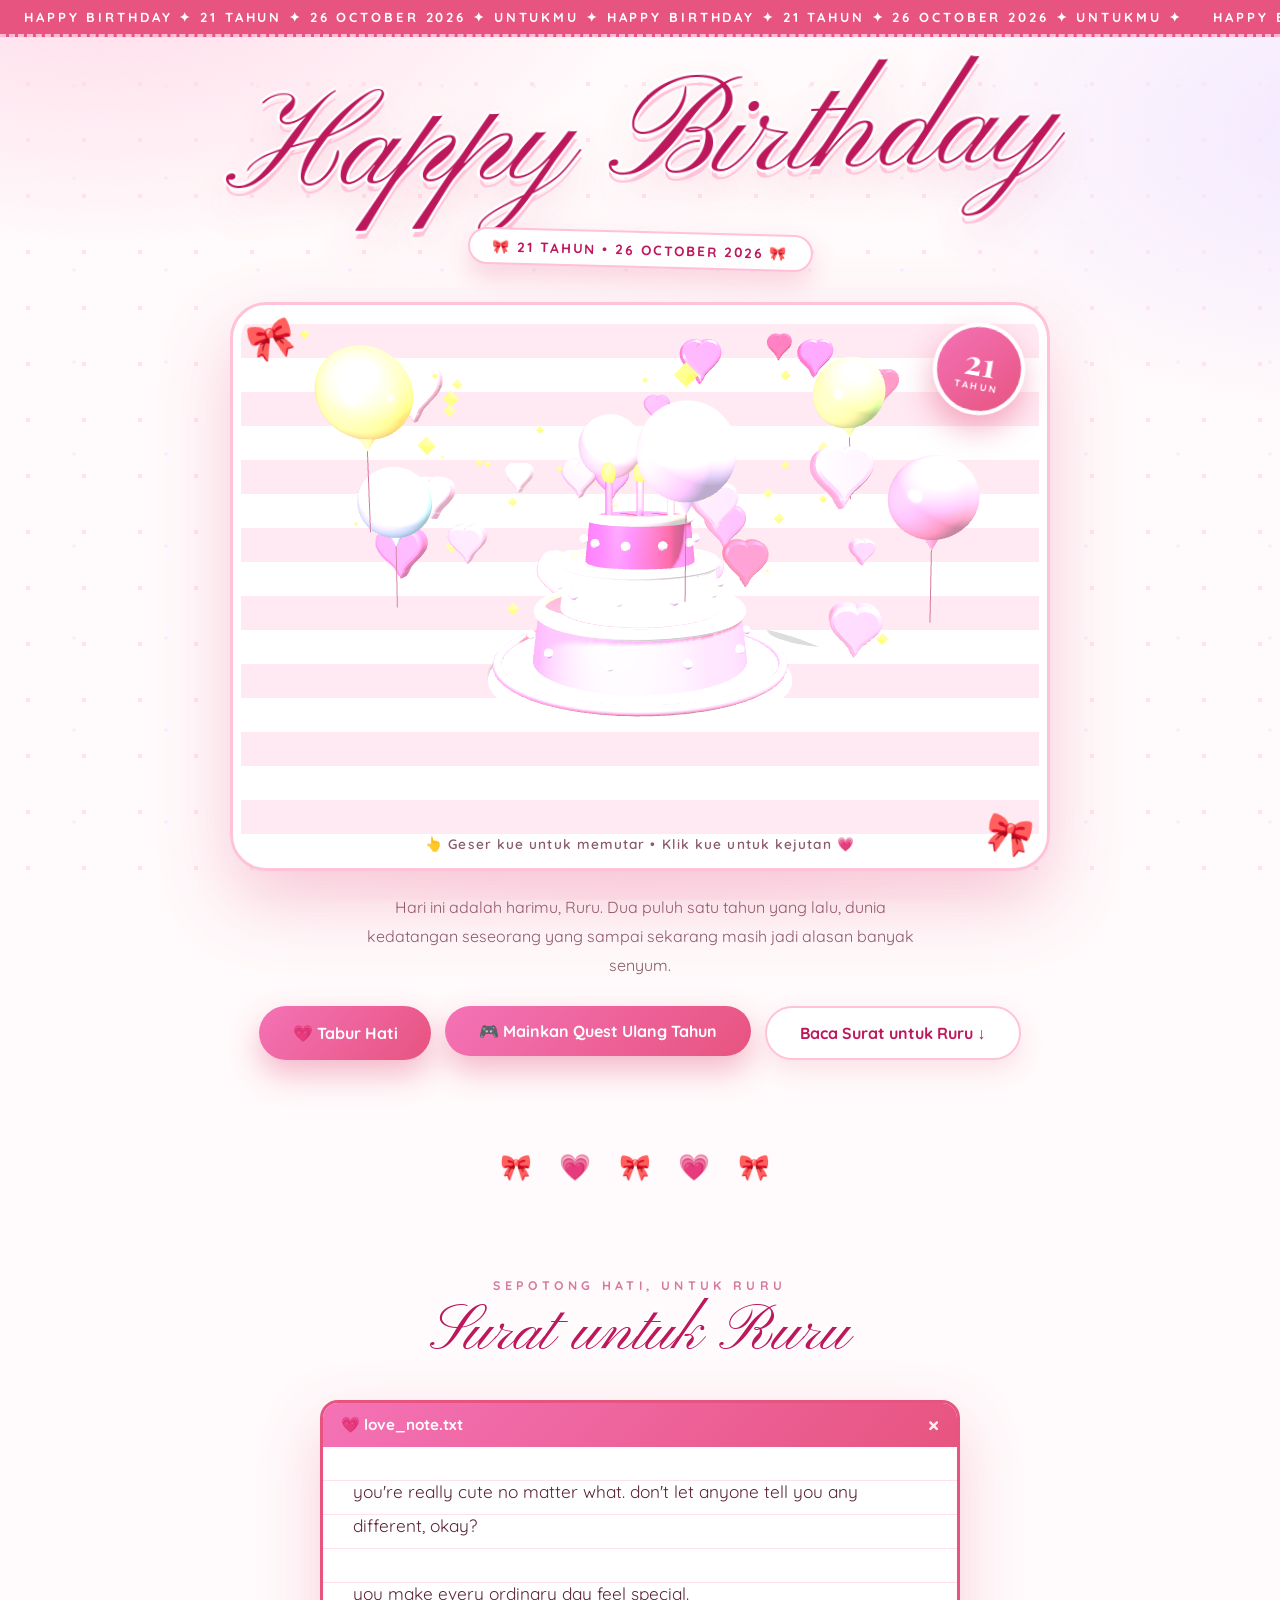
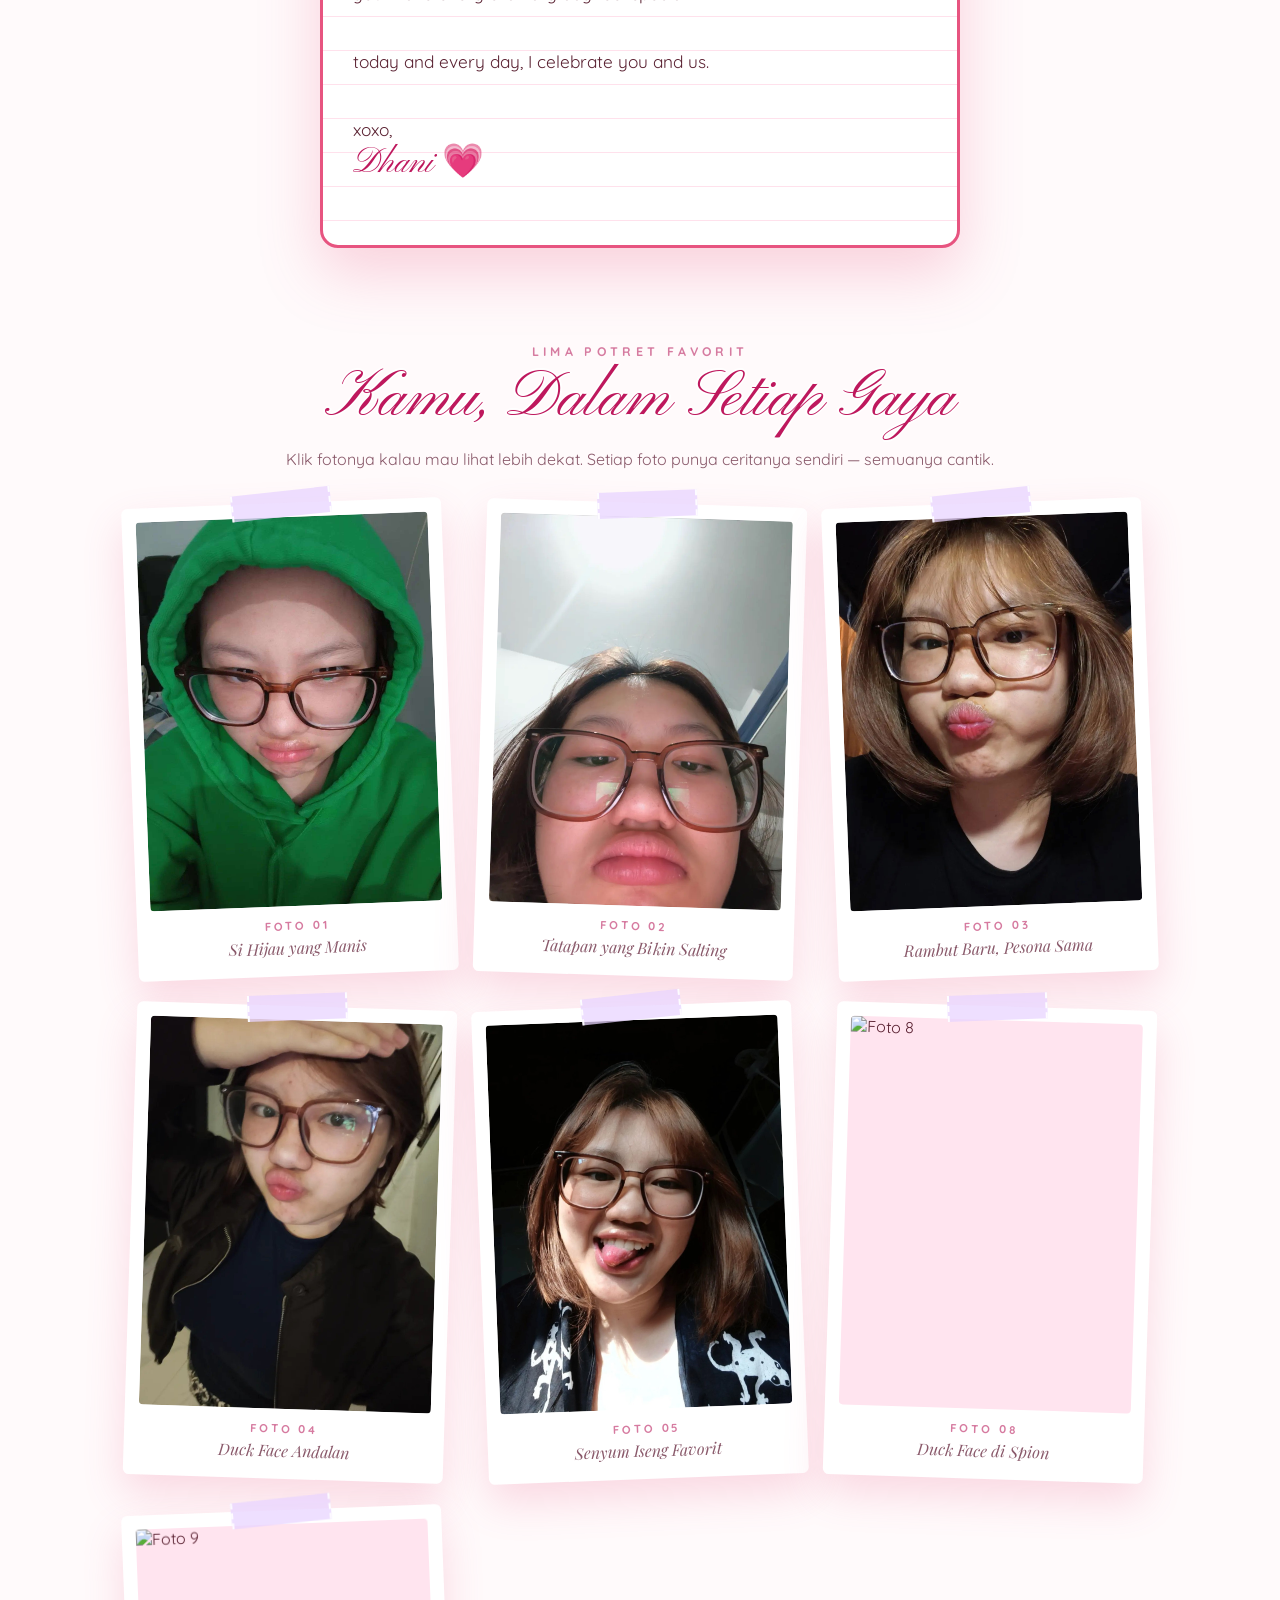
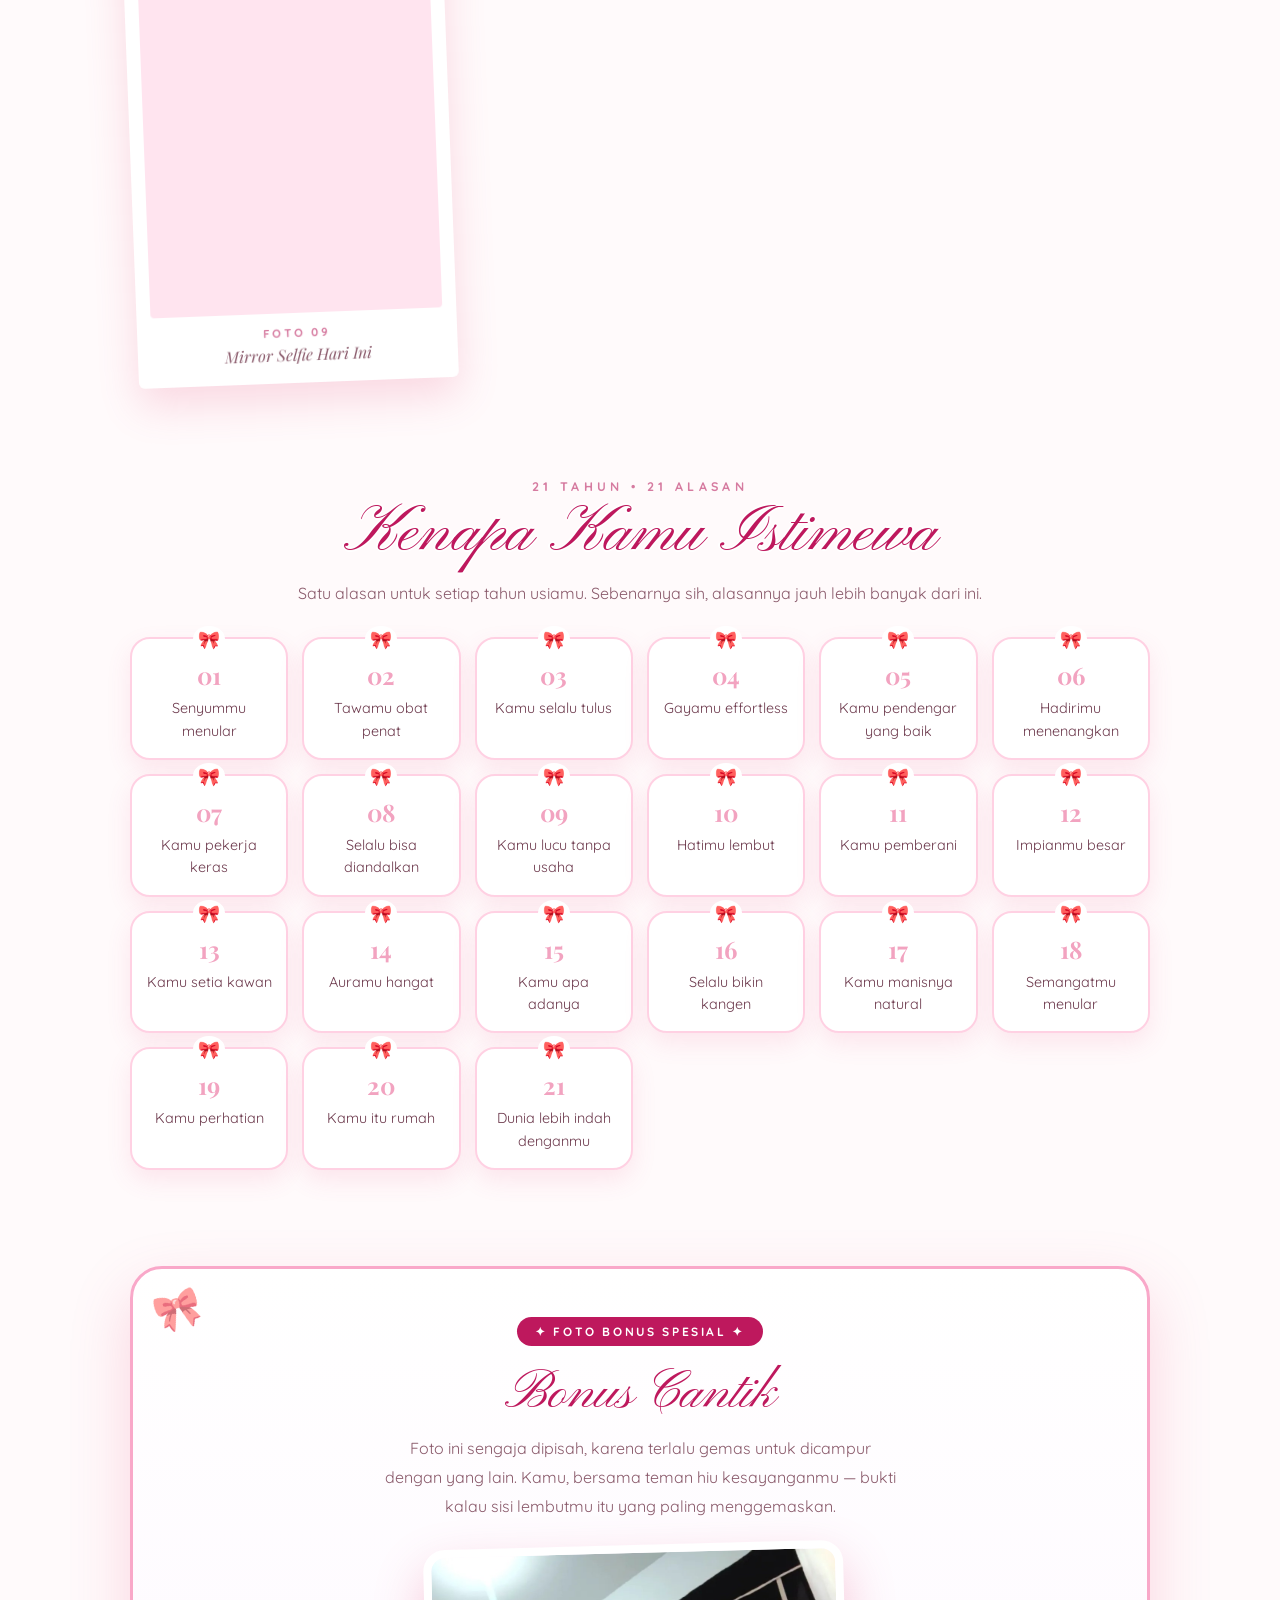
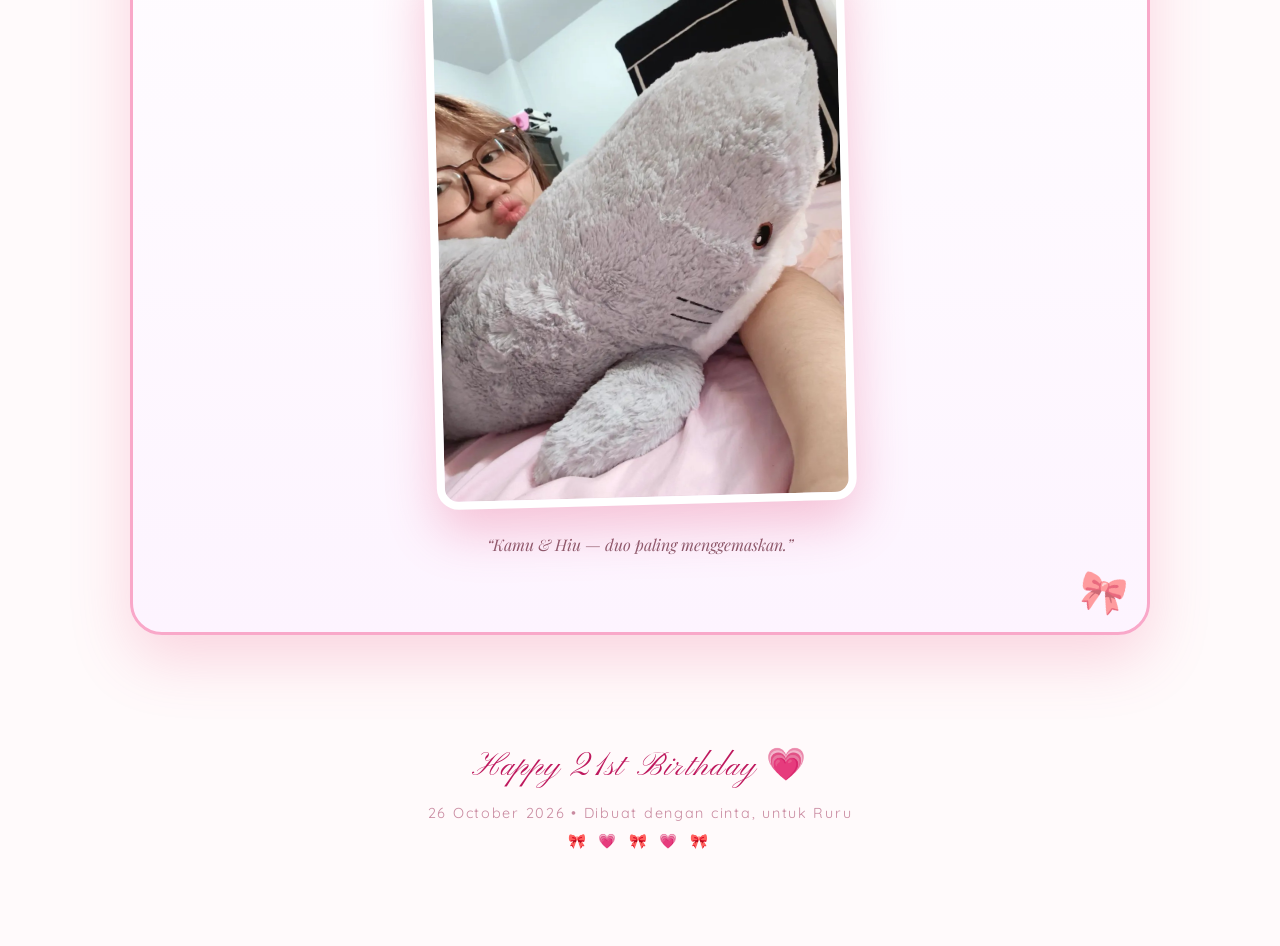
==== commit eee84013: "Tambah foto-8 & foto-9 (foto terbaru 26 Okt) ke galeri website + game, dan banner HAPPY BIRTHDAY di " ====
--- a/index.html
+++ b/index.html
@@ -110,6 +110,11 @@
   .trail{position:fixed;z-index:60;pointer-events:none;font-size:.95rem;animation:trailFade .8s ease-out forwards}
   @keyframes trailFade{to{transform:translateY(-26px) scale(.4);opacity:0}}
 
+  /* Big festive banner when the cake is clicked (the cake-click surprise previously only rained hearts) */
+  .hb-overlay{position:fixed;left:50%;top:38%;transform:translate(-50%,-50%) scale(.6);z-index:80;pointer-events:none;text-align:center;opacity:0;transition:opacity .3s,transform .45s cubic-bezier(.34,1.56,.64,1)}
+  .hb-overlay.show{opacity:1;transform:translate(-50%,-50%) scale(1)}
+  .hb-overlay b{display:block;font-size:clamp(2.8rem,12vw,4.6rem);line-height:1;color:#be185d;text-shadow:3px 0 0 #fff,-3px 0 0 #fff,0 3px 0 #fff,0 -3px 0 #fff,0 14px 30px rgba(231,84,128,.4)}
+  .hb-overlay span{display:block;margin-top:10px;font-weight:700;letter-spacing:.28em;font-size:.85rem;color:#e75480;background:#fff;padding:.4rem 1rem;border-radius:999px;border:2px solid #ffc2d8}
   footer{text-align:center;margin-top:100px;color:#c98aa0;font-size:.9rem;letter-spacing:.12em;line-height:2}
   footer .big{font-size:2rem;color:var(--rose)}
   @media (max-width:560px){#cake3d{height:400px}.letter{padding:28px 22px}}
@@ -121,103 +126,28 @@
   .lovenote-body p{margin-bottom:34px}
   .lovenote-sign{margin-top:8px}
   .lovenote-name{font-family:'Pinyon Script',cursive;font-size:2.1rem;color:var(--rose)}
-
-  /* connected game gate */
-  .manus-gate{position:fixed;inset:0;z-index:100;display:grid;place-items:center;padding:20px;background:rgba(91,35,51,.42);backdrop-filter:blur(8px)}
-  .manus-gate[hidden]{display:none}
-  .manus-gate-card{position:relative;width:min(430px,100%);padding:30px 24px 26px;border:3px solid #ffc2d8;border-radius:28px;background:#fffafb;box-shadow:0 28px 80px rgba(91,35,51,.3);text-align:center}
-  .manus-gate-card::before{content:"🎀";position:absolute;top:-25px;left:50%;transform:translateX(-50%);font-size:2.4rem}
-  .manus-gate-card h3{font-family:'Playfair Display',serif;font-size:1.8rem;color:#be185d;margin-bottom:9px}
-  .manus-gate-card p{color:#8a5a6b;line-height:1.65;margin-bottom:18px}
-  .manus-gate-card form{display:flex;gap:8px;flex-wrap:wrap;justify-content:center}
-  .manus-gate-card input{flex:1 1 190px;min-width:0;border:2px solid #ffc2d8;border-radius:999px;padding:13px 16px;font:600 1rem 'Quicksand',sans-serif;color:#5b2333;background:#fff;outline:none;text-align:center}
-  .manus-gate-card input:focus{border-color:#e75480;box-shadow:0 0 0 4px rgba(244,114,182,.18)}
-  .manus-gate-card .gate-message{min-height:1.5em;margin:15px 0 0;color:#be185d;font-weight:700;font-size:.9rem}
-  .manus-gate-close{position:absolute;right:13px;top:10px;border:0;background:transparent;color:#be185d;font-size:1.5rem;cursor:pointer}
-  .manus-gate-hint{font-size:.78rem!important;letter-spacing:.08em;margin:13px 0 0!important;color:#c98aa0!important}
-
-
-  /* polished hero refresh */
-  body{background:linear-gradient(145deg,#fffafe 0%,#fff5f8 48%,#f8f3ff 100%)}
-  body::before{background-image:radial-gradient(#f5b7d0 1.5px,transparent 1.7px),radial-gradient(#d9c7ed 1.2px,transparent 1.5px);background-size:72px 72px,110px 110px;opacity:.2}
-  body::after{background:radial-gradient(700px 420px at 6% 0%,rgba(255,212,229,.72),transparent 68%),radial-gradient(680px 420px at 96% 20%,rgba(225,214,249,.62),transparent 68%),linear-gradient(180deg,transparent 65%,rgba(255,231,241,.5))}
-  .marquee{background:linear-gradient(90deg,#c94778,#df6e99,#c94778);border-bottom:0;padding:.62rem 0;font-size:.72rem;letter-spacing:.18em;box-shadow:0 4px 16px rgba(190,24,93,.16)}
-  .hero{padding:44px 10px 10px}
-  .hero-kicker{color:#b86a8b;font-size:.7rem;font-weight:700;letter-spacing:.28em;margin-bottom:12px}
-  .hero-title{display:flex;justify-content:center;align-items:baseline;gap:.22em;flex-wrap:wrap;font-family:'Playfair Display',serif;font-size:clamp(3.2rem,9vw,7.4rem);font-weight:500;line-height:.98;letter-spacing:-.045em;color:#6b304c;text-shadow:0 10px 22px rgba(190,24,93,.12);animation:heroIn .8s cubic-bezier(.2,1.3,.4,1) both}
-  .hero-title span{font-style:italic;color:#a4446f;font-weight:500}
-  .hero-title strong{font-style:italic;font-weight:700;background:linear-gradient(135deg,#e75480 12%,#b92e69 75%);-webkit-background-clip:text;background-clip:text;color:transparent}.hero-title span{text-shadow:none}.hero-title strong{background:none;-webkit-background-clip:border-box;background-clip:border-box;color:#c94778;-webkit-text-fill-color:#c94778;text-shadow:none}
-  .hero-title strong::after{content:'';display:block;height:5px;margin:8px auto 0;width:62%;border-radius:99px;background:linear-gradient(90deg,transparent,#f4a1be,transparent);opacity:.65}
-  @keyframes heroIn{from{opacity:0;transform:translateY(16px) scale(.94)}to{opacity:1;transform:translateY(0) scale(1)}}
-  .sticker{border:1px solid #efb2c9;padding:.58rem 1.25rem;font-size:.74rem;box-shadow:0 8px 22px rgba(190,24,93,.14);transform:none}
-  .stage{height:500px;margin-top:32px;background:linear-gradient(145deg,#fff 0%,#fff5f8 48%,#f6efff 100%);border:1px solid rgba(229,84,128,.34);border-radius:30px;box-shadow:0 26px 60px rgba(141,71,108,.16),inset 0 0 0 8px rgba(255,255,255,.75);overflow:hidden}
-  .stage::before,.stage::after{z-index:9;font-size:1.8rem;opacity:.75}
-  .stage::before{top:16px;left:18px}.stage::after{bottom:34px;right:18px}
-  #cake3d{position:absolute;left:0;top:0;width:1px;height:1px;opacity:0;pointer-events:none}
-  .hero-art{position:absolute;inset:0;overflow:hidden}
-  .hero-glow{position:absolute;left:50%;bottom:38px;width:min(70%,470px);height:250px;transform:translateX(-50%);border-radius:50%;background:radial-gradient(ellipse,rgba(255,191,214,.7),rgba(248,225,240,.35) 48%,transparent 72%);filter:blur(8px)}
-  .hero-confetti{position:absolute;top:68px;left:50%;transform:translateX(-50%);width:100%;color:#e9a0ba;font-size:1.25rem;letter-spacing:.28em;white-space:nowrap;opacity:.72;animation:confettiFloat 3s ease-in-out infinite}
-  .hero-balloons{position:absolute;inset:0;max-width:720px;margin:auto}
-  .balloon{position:absolute;display:block;width:64px;height:78px;border-radius:50% 50% 48% 48%;box-shadow:inset -12px -14px 20px rgba(108,48,83,.12),inset 10px 9px 12px rgba(255,255,255,.4),0 12px 20px rgba(137,73,107,.1);animation:balloonFloat 4s ease-in-out infinite}
-  .balloon::before{content:'';position:absolute;left:50%;bottom:-5px;width:10px;height:10px;transform:translateX(-50%) rotate(45deg);background:inherit}
-  .balloon::after{content:'';position:absolute;left:50%;top:92%;width:1px;height:145px;background:linear-gradient(transparent,#c98aa5);transform:rotate(2deg);transform-origin:top}
-  .balloon-pink{left:12%;top:22%;background:#f5a4c3;animation-delay:-.8s}.balloon-lilac{left:28%;top:9%;background:#d8c4f0;width:58px;height:72px;animation-delay:-2s}.balloon-yellow{right:25%;top:13%;background:#f7dc95;width:58px;height:72px;animation-delay:-1.4s}.balloon-blue{right:9%;top:27%;background:#aed8eb;width:64px;height:78px;animation-delay:-2.7s}.balloon-rose{right:35%;top:29%;background:#ec769f;width:58px;height:72px;animation-delay:-1.8s}
-  @keyframes balloonFloat{0%,100%{transform:translateY(0) rotate(-3deg)}50%{transform:translateY(-10px) rotate(4deg)}}
-  @keyframes confettiFloat{0%,100%{transform:translateX(-50%) translateY(0);opacity:.55}50%{transform:translateX(-50%) translateY(-7px);opacity:.9}}
-  .hero-cake{position:absolute;left:50%;bottom:64px;width:310px;height:250px;transform:translateX(-50%);filter:drop-shadow(0 17px 14px rgba(137,73,107,.16));z-index:4}
-  .cake-plate{position:absolute;left:50%;bottom:7px;width:310px;height:18px;transform:translateX(-50%);border-radius:50%;background:linear-gradient(#fff,#f5d9e6);border:3px solid #f4b1c8;box-shadow:0 8px 0 rgba(218,144,174,.18)}
-  .cake-tier{position:absolute;left:50%;transform:translateX(-50%);border-radius:16px 16px 12px 12px;border:3px solid rgba(255,255,255,.82);box-shadow:inset 0 9px 0 rgba(255,255,255,.35)}
-  .cake-tier::after{content:'•  ✦  •  ✦  •';position:absolute;left:0;right:0;bottom:10px;text-align:center;color:rgba(255,255,255,.9);font-weight:700;letter-spacing:8px}
-  .cake-tier-bottom{bottom:24px;width:270px;height:70px;background:linear-gradient(#f7b0c9,#e979a5)}
-  .cake-tier-mid{bottom:82px;width:205px;height:62px;background:linear-gradient(#fff,#f6dce9)}
-  .cake-tier-top{bottom:134px;width:145px;height:54px;background:linear-gradient(#f595ba,#e35d92)}
-  .cake-candle{position:absolute;bottom:186px;left:calc(50% - 28px);width:8px;height:35px;border-radius:5px;background:repeating-linear-gradient(135deg,#fff 0 6px,#e980a7 6px 11px);z-index:3}.candle-two{left:calc(50% - 4px);height:42px}.candle-three{left:calc(50% + 20px);height:35px}
-  .cake-candle i{position:absolute;left:50%;top:-15px;width:12px;height:16px;transform:translateX(-50%);border-radius:55% 45% 55% 45%;background:#ffd36f;box-shadow:0 0 15px #ffc35a;animation:flameFlicker .7s ease-in-out infinite alternate}
-  @keyframes flameFlicker{to{transform:translateX(-50%) scale(1.18) rotate(6deg);filter:brightness(1.12)}}
-  .cake-sparkle{position:absolute;color:#eaa0b8;font-size:1.8rem;animation:sparklePop 2.3s ease-in-out infinite}.sparkle-one{left:7%;top:40%}.sparkle-two{right:6%;top:55%;animation-delay:-1.1s}
-  @keyframes sparklePop{0%,100%{opacity:.25;transform:scale(.8) rotate(0)}50%{opacity:1;transform:scale(1.18) rotate(16deg)}}
-  .hero-ground{position:absolute;left:12%;right:12%;bottom:51px;height:1px;background:linear-gradient(90deg,transparent,#e8adc3,transparent);box-shadow:0 8px 24px 12px rgba(209,137,170,.2)}
-  .stage-hint{position:absolute;z-index:10;left:0;right:0;bottom:12px;padding:0;font-size:.73rem;color:#a56c87;letter-spacing:.14em}
-  .badge21{z-index:11;width:78px;height:78px;top:18px;right:20px;background:linear-gradient(145deg,#f28caf,#c74779);border:3px solid rgba(255,255,255,.9);box-shadow:0 12px 24px rgba(190,24,93,.26)}
-  .badge21 b{font-size:1.75rem}.badge21 span{font-size:.52rem}
-  .cta{gap:12px;margin-top:26px}.btn{box-shadow:0 10px 22px rgba(190,24,93,.22);font-size:.92rem;padding:.86rem 1.5rem}.btn:hover{box-shadow:0 14px 28px rgba(190,24,93,.28)}
-  @media (max-width:760px){.wrap{padding-left:14px;padding-right:14px}.hero{padding-top:32px}.hero-kicker{font-size:.58rem;letter-spacing:.2em}.hero-title{font-size:clamp(3rem,13vw,5.4rem)}.stage{height:430px;border-radius:24px;margin-top:24px}.hero-cake{transform:translateX(-50%) scale(.82);transform-origin:bottom center;bottom:52px}.balloon{transform:scale(.78)}.balloon-pink{left:5%}.balloon-blue{right:3%}.badge21{width:68px;height:68px;top:14px;right:14px}.badge21 b{font-size:1.5rem}.stage-hint{font-size:.62rem;letter-spacing:.08em}.cta .btn,.cta a{width:100%}.cta a .btn{width:100%}}
-  @media (max-width:440px){.marquee{font-size:.58rem;letter-spacing:.12em}.hero-title{font-size:clamp(2.8rem,15vw,4.4rem)}.sticker{font-size:.6rem;letter-spacing:.08em;padding:.5rem .8rem}.stage{height:350px}.hero-cake{transform:translateX(-50%) scale(.61);bottom:42px}.hero-confetti{top:52px;font-size:.85rem}.balloon{transform:scale(.58)}.balloon-pink{left:0}.balloon-blue{right:0}.stage-hint{font-size:.55rem}.hero-ground{bottom:42px}.hero-glow{bottom:35px}}
-
 </style>
 </head>
 <body>
 <div class="marquee"><span>HAPPY BIRTHDAY ✦ 21 TAHUN ✦ 26 OCTOBER 2026 ✦ UNTUKMU ✦ HAPPY BIRTHDAY ✦ 21 TAHUN ✦ 26 OCTOBER 2026 ✦ UNTUKMU ✦&nbsp;</span><span>HAPPY BIRTHDAY ✦ 21 TAHUN ✦ 26 OCTOBER 2026 ✦ UNTUKMU ✦ HAPPY BIRTHDAY ✦ 21 TAHUN ✦ 26 OCTOBER 2026 ✦ UNTUKMU ✦&nbsp;</span></div>
+<div class="hb-overlay" id="hbOverlay"><b>🎉 HAPPY<br>BIRTHDAY 🎉</b><span>RURU • 21 TAHUN</span></div>
 
 <div class="wrap">
   <header class="hero">
-    <div class="hero-kicker">✦ A LITTLE BIRTHDAY MAGIC FOR RURU ✦</div>
-    <h1 class="hero-title"><span>Happy</span> <strong>Birthday</strong></h1>
+    <h1 class="script">Happy Birthday</h1>
     <div style="margin-top:18px"><span class="sticker">🎀 21 TAHUN • 26 OCTOBER 2026 🎀</span></div>
 
     <div class="stage" id="stage">
       <div class="badge21"><b>21</b><span>TAHUN</span></div>
-      <div class="hero-art" aria-hidden="true">
-        <div class="hero-glow"></div>
-        <div class="hero-confetti">✦　·　✧　·　✦　·　✧　·　✦</div>
-        <div class="hero-balloons"><i class="balloon balloon-pink"></i><i class="balloon balloon-lilac"></i><i class="balloon balloon-yellow"></i><i class="balloon balloon-blue"></i><i class="balloon balloon-rose"></i></div>
-        <div class="hero-cake">
-          <div class="cake-candle"><i></i></div><div class="cake-candle candle-two"><i></i></div><div class="cake-candle candle-three"><i></i></div>
-          <div class="cake-tier cake-tier-top"></div><div class="cake-tier cake-tier-mid"></div><div class="cake-tier cake-tier-bottom"></div><div class="cake-plate"></div>
-          <span class="cake-sparkle sparkle-one">✦</span><span class="cake-sparkle sparkle-two">✧</span>
-        </div>
-        <div class="hero-ground"></div>
-      </div>
-      <canvas id="cake3d" aria-hidden="true"></canvas>
+      <canvas id="cake3d"></canvas>
       <div class="cake-fallback" id="cakeFallback">🎂<div style="font-size:1rem;font-family:'Quicksand',sans-serif;font-weight:700;color:#be185d">Kue ulang tahunmu!</div></div>
-      <div class="stage-hint">✦ A birthday cake made with extra love ✦</div>
+      <div class="stage-hint">👆 Geser kue untuk memutar • Klik kue untuk kejutan 💗</div>
     </div>
 
     <p style="margin-top:22px;max-width:560px;margin-left:auto;margin-right:auto;line-height:1.8;color:var(--soft)">Hari ini adalah harimu, Ruru. Dua puluh satu tahun yang lalu, dunia kedatangan seseorang yang sampai sekarang masih jadi alasan banyak senyum.</p>
     <div class="cta">
       <button class="btn" onclick="rainHearts()">💗 Tabur Hati</button>
-      <a href="game.html" style="text-decoration:none"><button class="btn">🎮 Game 1 — Mainkan Quest HTML</button></a>
-      <button class="btn ghost" id="openManusGate" type="button">🔐 Game 2 — Secret Quest Manus</button>
+      <a href="game.html" style="text-decoration:none"><button class="btn">🎮 Mainkan Quest Ulang Tahun</button></a>
       <button class="btn ghost" onclick="document.getElementById('surat').scrollIntoView({behavior:'smooth'})">Baca Surat untuk Ruru ↓</button>
     </div>
   </header>
@@ -252,6 +182,8 @@
       <figure class="polaroid" onclick="burstAt(event)"><img src="assets/foto-3.jpg" alt="Foto 3"><figcaption><b>FOTO 03</b>Rambut Baru, Pesona Sama</figcaption></figure>
       <figure class="polaroid" onclick="burstAt(event)"><img src="assets/foto-4.jpg" alt="Foto 4"><figcaption><b>FOTO 04</b>Duck Face Andalan</figcaption></figure>
       <figure class="polaroid" onclick="burstAt(event)"><img src="assets/foto-5.jpg" alt="Foto 5"><figcaption><b>FOTO 05</b>Senyum Iseng Favorit</figcaption></figure>
+      <figure class="polaroid" onclick="burstAt(event)"><img src="assets/foto-8.jpg" alt="Foto 8"><figcaption><b>FOTO 08</b>Duck Face di Spion</figcaption></figure>
+      <figure class="polaroid" onclick="burstAt(event)"><img src="assets/foto-9.jpg" alt="Foto 9"><figcaption><b>FOTO 09</b>Mirror Selfie Hari Ini</figcaption></figure>
     </div>
   </section>
 
@@ -452,6 +384,8 @@
     canvas.addEventListener('click', e=>{
       flamePulse = 1;
       rainHearts();
+      const hb = document.getElementById('hbOverlay');
+      if(hb){ hb.classList.add('show'); clearTimeout(window._hbT); window._hbT = setTimeout(()=>hb.classList.remove('show'), 3500); }
       const r = canvas.getBoundingClientRect();
       burstAt({clientX: r.left + r.width/2, clientY: r.top + 120});
     });
@@ -497,49 +431,5 @@
   }
 })();
 </script>
-
-<div class="manus-gate" id="manusGate" hidden>
-  <div class="manus-gate-card" role="dialog" aria-modal="true" aria-labelledby="manusGateTitle">
-    <button class="manus-gate-close" id="closeManusGate" type="button" aria-label="Tutup">×</button>
-    <h3 id="manusGateTitle">Eits… masih rahasia ✦</h3>
-    <p>Game 2 belum boleh dibuka sembarang orang.<br>Sebutkan nama kode rahasianya dulu.</p>
-    <form id="manusGateForm">
-      <input id="manusGateInput" autocomplete="off" placeholder="Tulis nama kodenya…" aria-label="Nama kode rahasia">
-      <button class="btn" type="submit">Buka Game 2</button>
-    </form>
-    <p class="gate-message" id="manusGateMessage" aria-live="polite"></p>
-    <p class="manus-gate-hint">Satu nama. Satu secret quest. ✨</p>
-  </div>
-</div>
-<script>
-(function(){
-  const open = document.getElementById('openManusGate');
-  const gate = document.getElementById('manusGate');
-  const close = document.getElementById('closeManusGate');
-  const form = document.getElementById('manusGateForm');
-  const input = document.getElementById('manusGateInput');
-  const message = document.getElementById('manusGateMessage');
-  if(!open || !gate || !close || !form || !input || !message) return;
-  const showGate = () => { gate.hidden = false; message.textContent = ''; input.value = ''; setTimeout(() => input.focus(), 40); };
-  const hideGate = () => { gate.hidden = true; };
-  open.addEventListener('click', showGate);
-  close.addEventListener('click', hideGate);
-  gate.addEventListener('click', event => { if(event.target === gate) hideGate(); });
-  document.addEventListener('keydown', event => { if(event.key === 'Escape' && !gate.hidden) hideGate(); });
-  form.addEventListener('submit', event => {
-    event.preventDefault();
-    const answer = input.value.trim().toLowerCase().replace(/\s+/g, '');
-    if(answer === 'dhani'){
-      message.textContent = 'Benar ✦ Secret Quest terbuka…';
-      message.style.color = '#be185d';
-      setTimeout(() => { window.location.href = 'manus/index.html'; }, 420);
-    } else {
-      message.textContent = 'Belum tepat. Coba lagi ✦';
-      message.style.color = '#d67ba0';
-      input.select();
-    }
-  });
-})();
-</script>
 </body>
 </html>
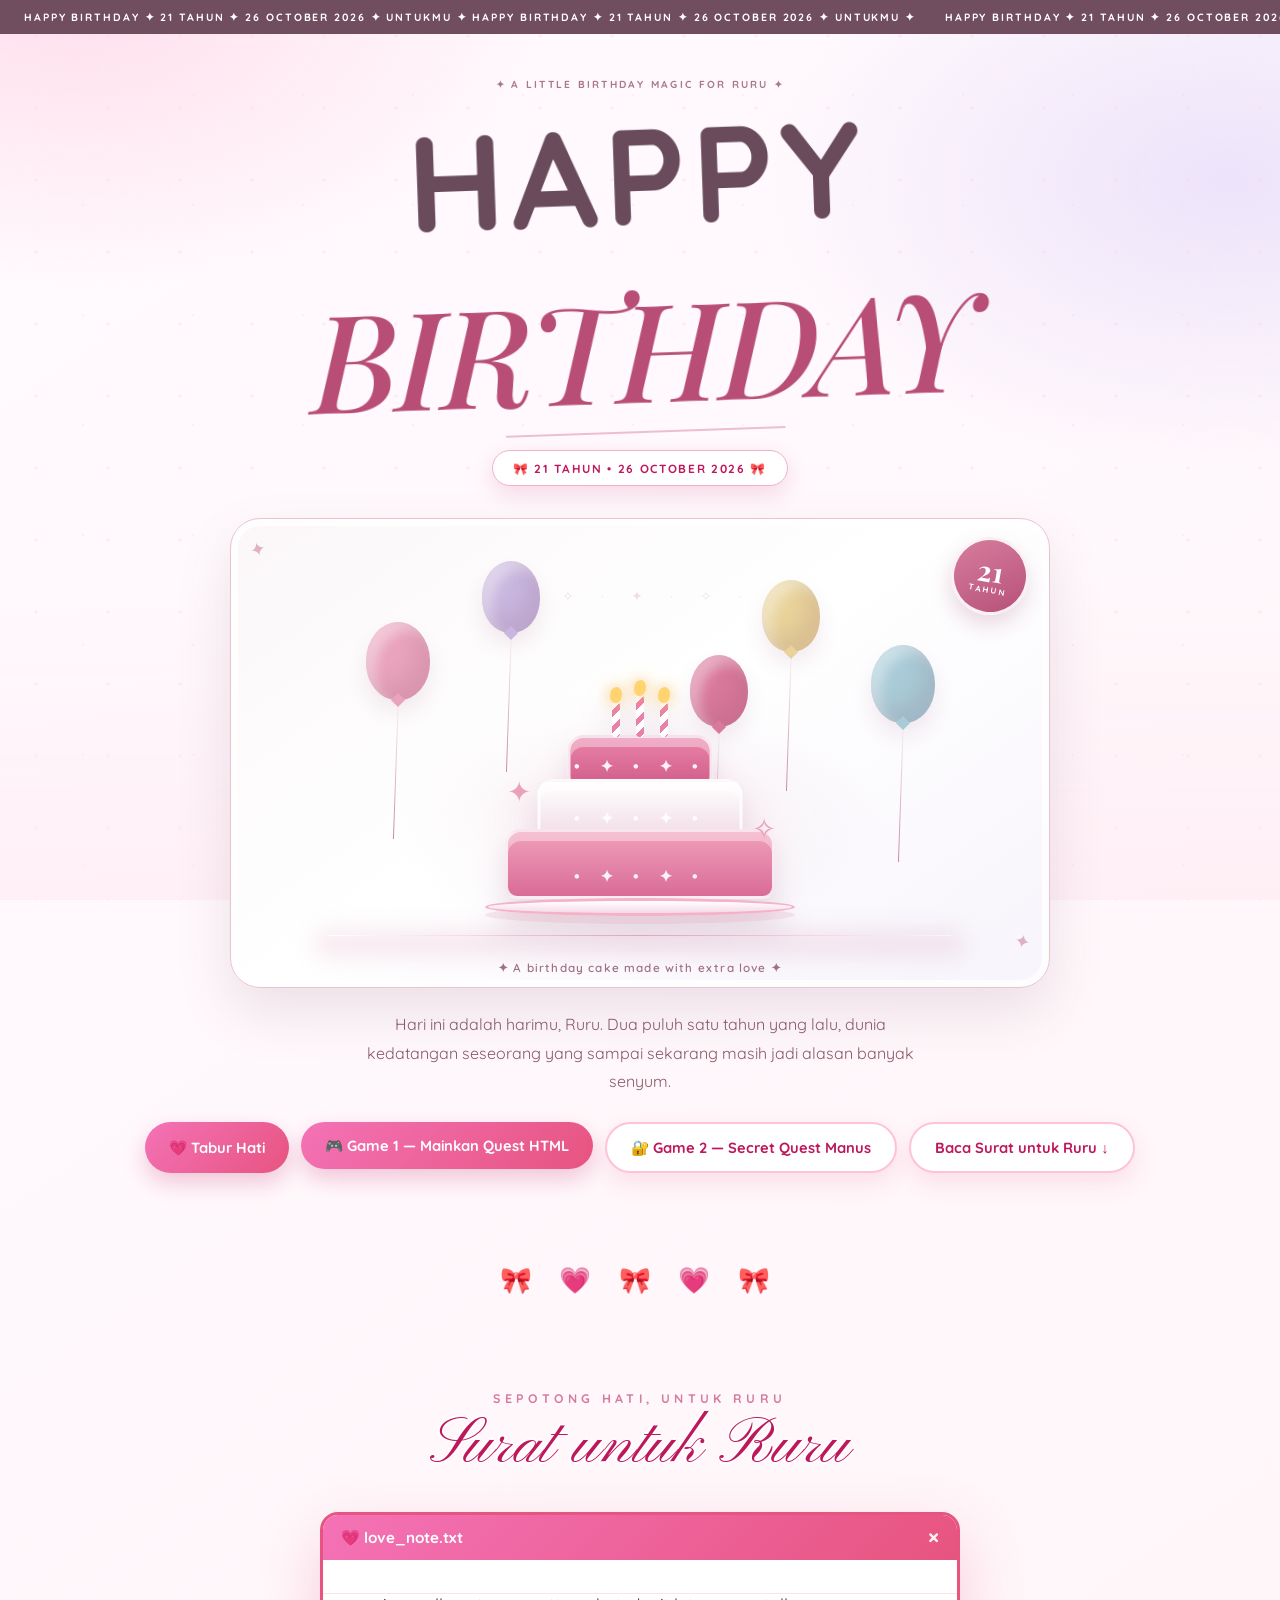
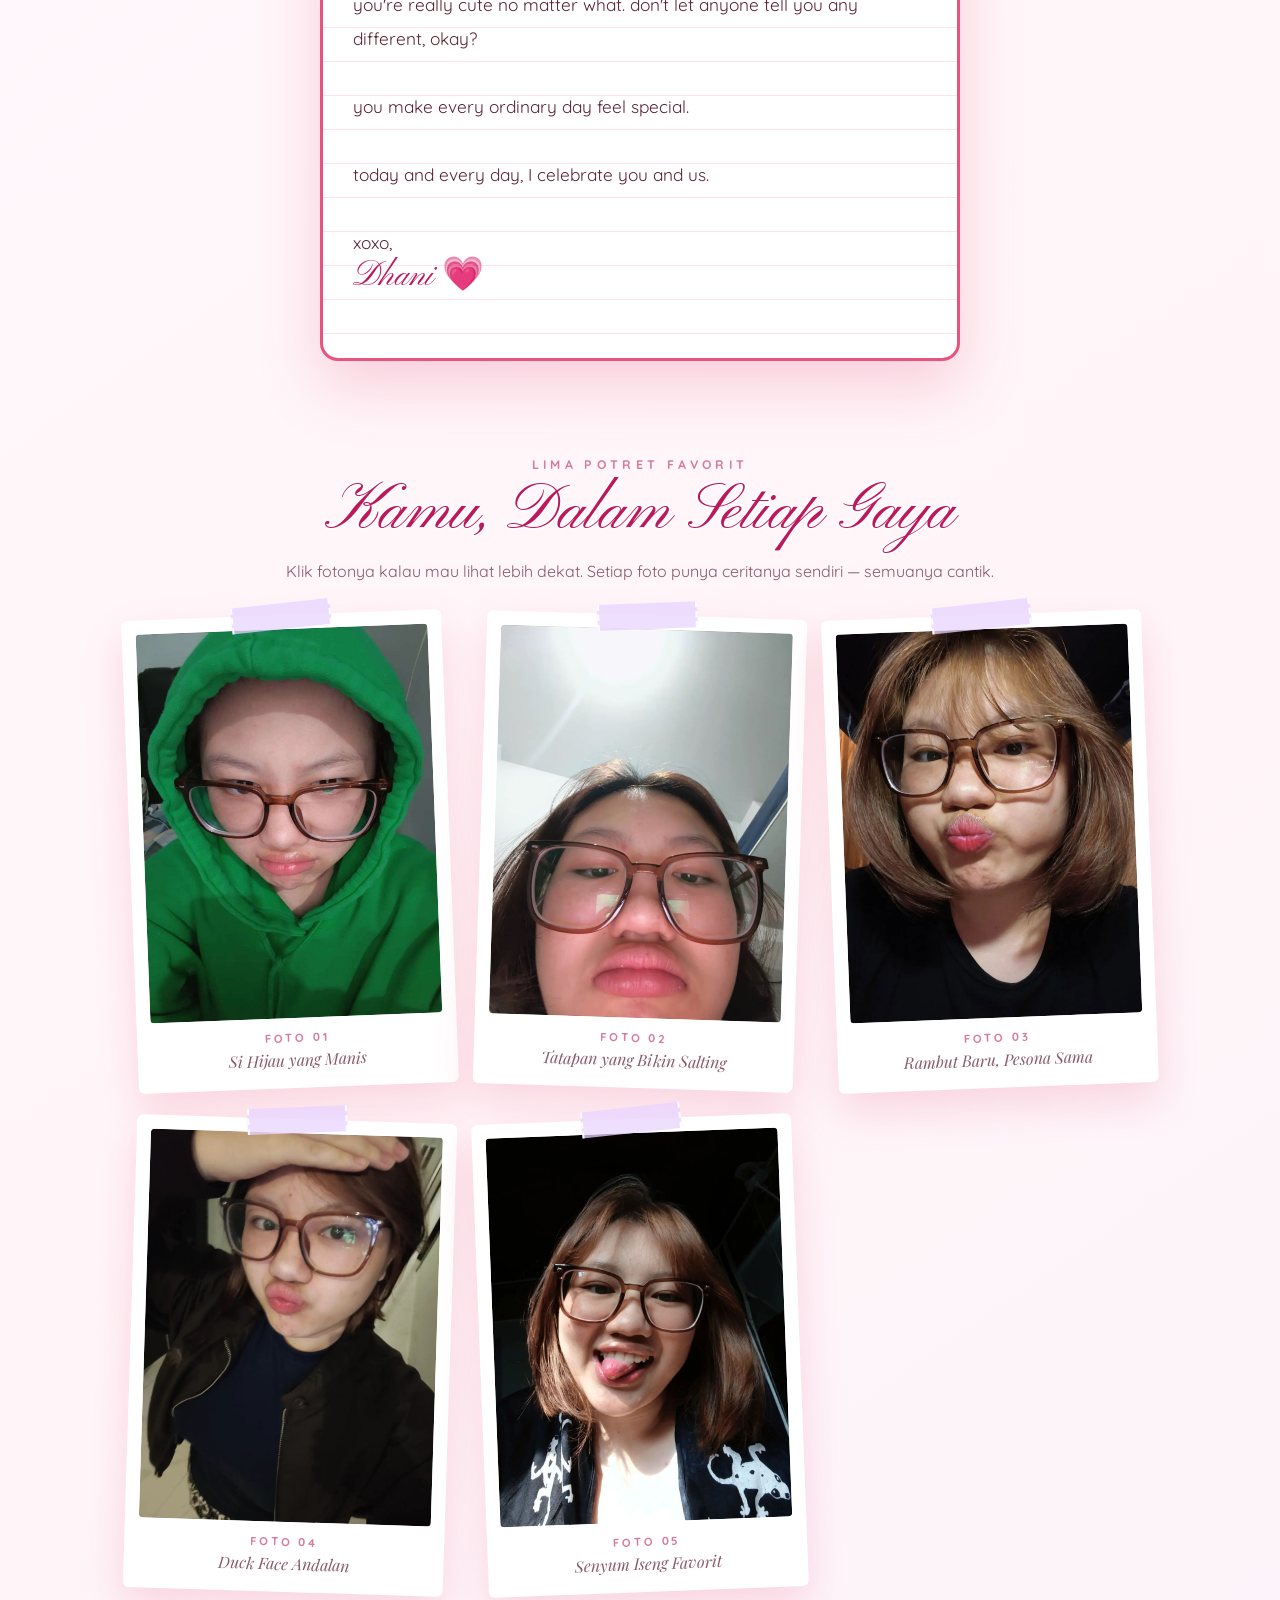
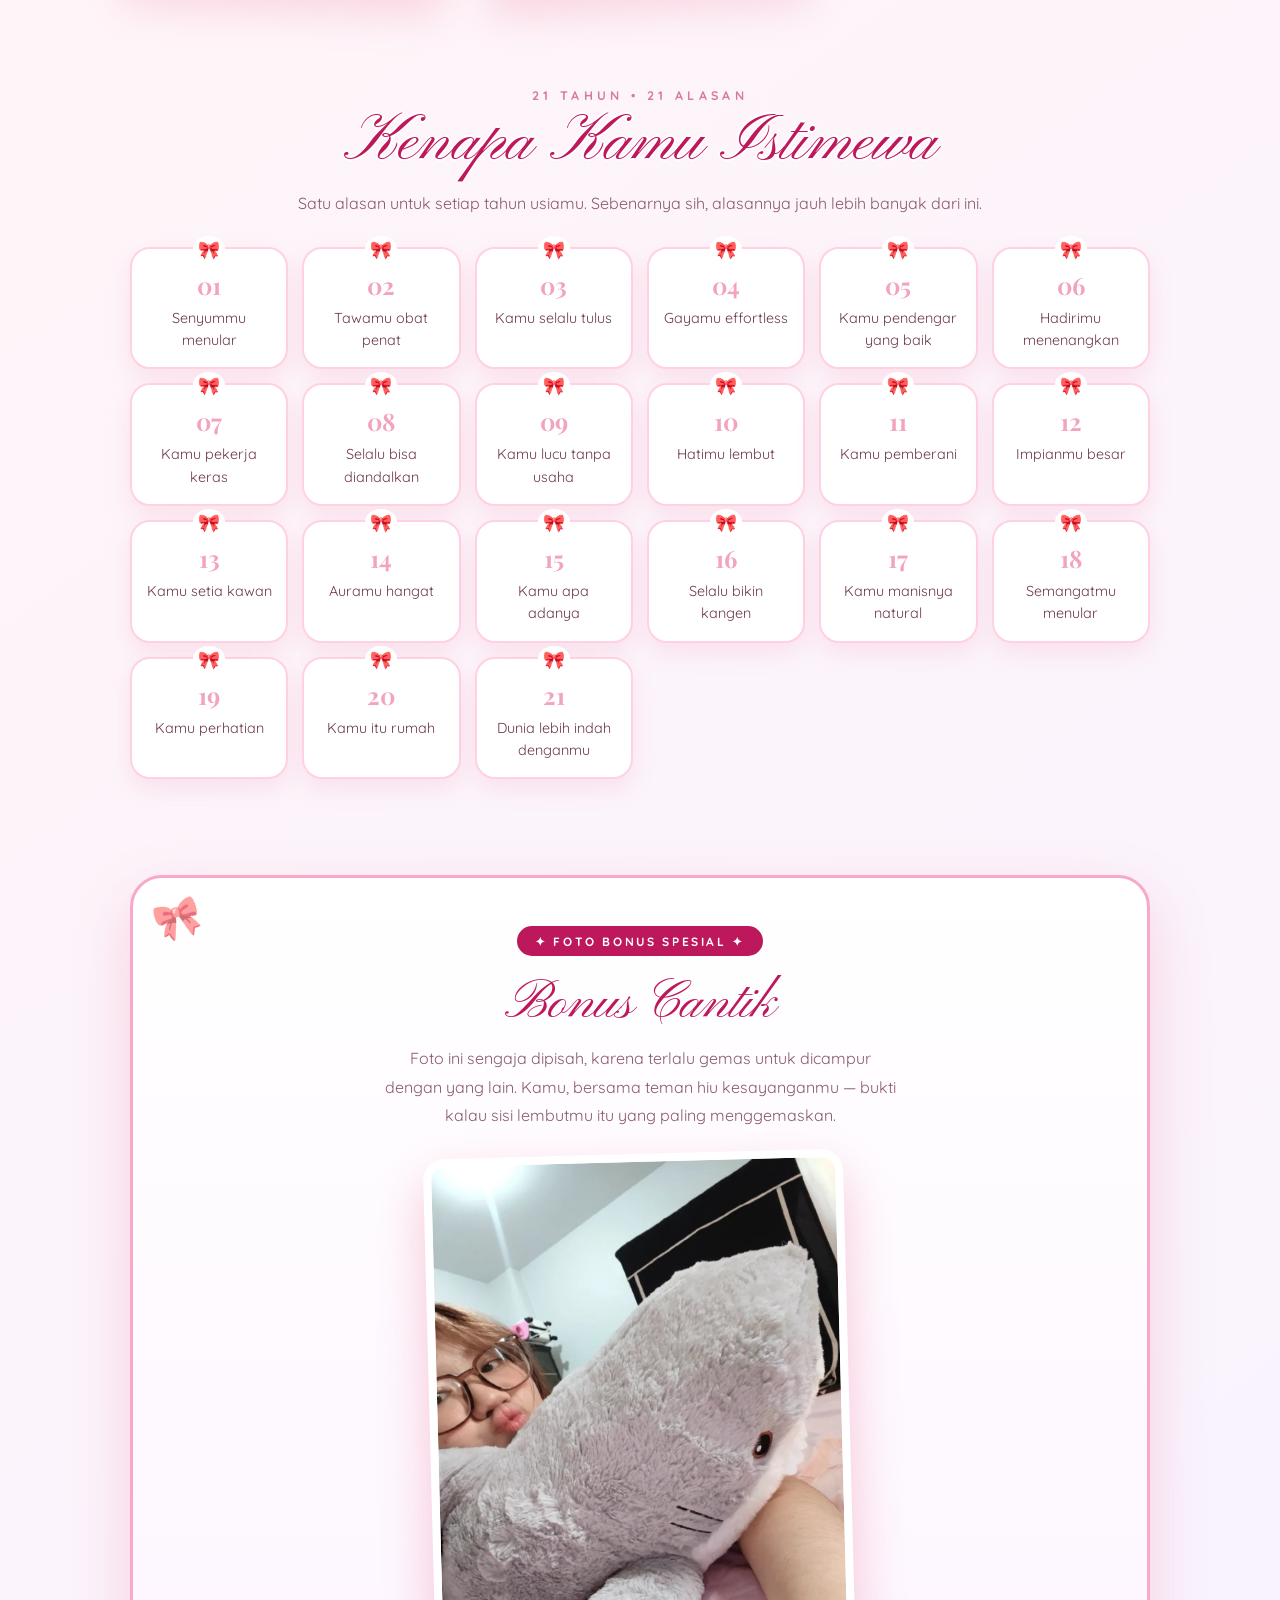
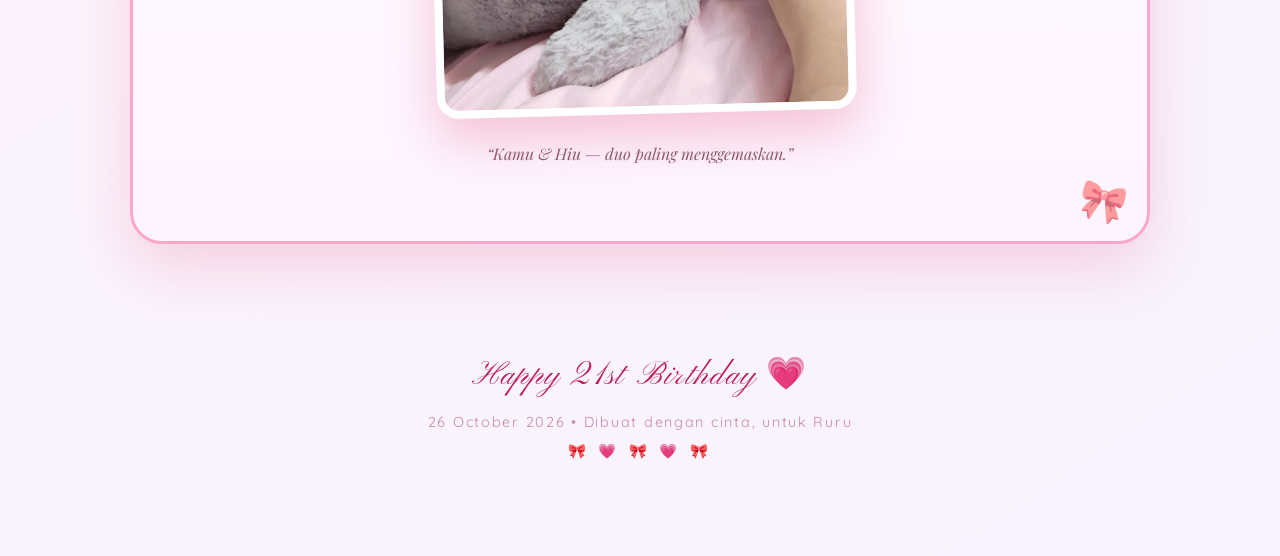
==== commit 0c81b4a1: "Refine homepage hero into editorial birthday design" ====
--- a/index.html
+++ b/index.html
@@ -110,11 +110,6 @@
   .trail{position:fixed;z-index:60;pointer-events:none;font-size:.95rem;animation:trailFade .8s ease-out forwards}
   @keyframes trailFade{to{transform:translateY(-26px) scale(.4);opacity:0}}
 
-  /* Big festive banner when the cake is clicked (the cake-click surprise previously only rained hearts) */
-  .hb-overlay{position:fixed;left:50%;top:38%;transform:translate(-50%,-50%) scale(.6);z-index:80;pointer-events:none;text-align:center;opacity:0;transition:opacity .3s,transform .45s cubic-bezier(.34,1.56,.64,1)}
-  .hb-overlay.show{opacity:1;transform:translate(-50%,-50%) scale(1)}
-  .hb-overlay b{display:block;font-size:clamp(2.8rem,12vw,4.6rem);line-height:1;color:#be185d;text-shadow:3px 0 0 #fff,-3px 0 0 #fff,0 3px 0 #fff,0 -3px 0 #fff,0 14px 30px rgba(231,84,128,.4)}
-  .hb-overlay span{display:block;margin-top:10px;font-weight:700;letter-spacing:.28em;font-size:.85rem;color:#e75480;background:#fff;padding:.4rem 1rem;border-radius:999px;border:2px solid #ffc2d8}
   footer{text-align:center;margin-top:100px;color:#c98aa0;font-size:.9rem;letter-spacing:.12em;line-height:2}
   footer .big{font-size:2rem;color:var(--rose)}
   @media (max-width:560px){#cake3d{height:400px}.letter{padding:28px 22px}}
@@ -126,28 +121,128 @@
   .lovenote-body p{margin-bottom:34px}
   .lovenote-sign{margin-top:8px}
   .lovenote-name{font-family:'Pinyon Script',cursive;font-size:2.1rem;color:var(--rose)}
+
+  /* connected game gate */
+  .manus-gate{position:fixed;inset:0;z-index:100;display:grid;place-items:center;padding:20px;background:rgba(91,35,51,.42);backdrop-filter:blur(8px)}
+  .manus-gate[hidden]{display:none}
+  .manus-gate-card{position:relative;width:min(430px,100%);padding:30px 24px 26px;border:3px solid #ffc2d8;border-radius:28px;background:#fffafb;box-shadow:0 28px 80px rgba(91,35,51,.3);text-align:center}
+  .manus-gate-card::before{content:"🎀";position:absolute;top:-25px;left:50%;transform:translateX(-50%);font-size:2.4rem}
+  .manus-gate-card h3{font-family:'Playfair Display',serif;font-size:1.8rem;color:#be185d;margin-bottom:9px}
+  .manus-gate-card p{color:#8a5a6b;line-height:1.65;margin-bottom:18px}
+  .manus-gate-card form{display:flex;gap:8px;flex-wrap:wrap;justify-content:center}
+  .manus-gate-card input{flex:1 1 190px;min-width:0;border:2px solid #ffc2d8;border-radius:999px;padding:13px 16px;font:600 1rem 'Quicksand',sans-serif;color:#5b2333;background:#fff;outline:none;text-align:center}
+  .manus-gate-card input:focus{border-color:#e75480;box-shadow:0 0 0 4px rgba(244,114,182,.18)}
+  .manus-gate-card .gate-message{min-height:1.5em;margin:15px 0 0;color:#be185d;font-weight:700;font-size:.9rem}
+  .manus-gate-close{position:absolute;right:13px;top:10px;border:0;background:transparent;color:#be185d;font-size:1.5rem;cursor:pointer}
+  .manus-gate-hint{font-size:.78rem!important;letter-spacing:.08em;margin:13px 0 0!important;color:#c98aa0!important}
+
+
+  /* polished hero refresh */
+  body{background:linear-gradient(145deg,#fffafe 0%,#fff5f8 48%,#f8f3ff 100%)}
+  body::before{background-image:radial-gradient(#f5b7d0 1.5px,transparent 1.7px),radial-gradient(#d9c7ed 1.2px,transparent 1.5px);background-size:72px 72px,110px 110px;opacity:.2}
+  body::after{background:radial-gradient(700px 420px at 6% 0%,rgba(255,212,229,.72),transparent 68%),radial-gradient(680px 420px at 96% 20%,rgba(225,214,249,.62),transparent 68%),linear-gradient(180deg,transparent 65%,rgba(255,231,241,.5))}
+  .marquee{background:linear-gradient(90deg,#c94778,#df6e99,#c94778);border-bottom:0;padding:.62rem 0;font-size:.72rem;letter-spacing:.18em;box-shadow:0 4px 16px rgba(190,24,93,.16)}
+  .hero{padding:44px 10px 10px}
+  .hero-kicker{color:#b86a8b;font-size:.7rem;font-weight:700;letter-spacing:.28em;margin-bottom:12px}
+  .hero-title{display:flex;justify-content:center;align-items:baseline;gap:.22em;flex-wrap:wrap;font-family:'Playfair Display',serif;font-size:clamp(3.2rem,9vw,7.4rem);font-weight:500;line-height:.98;letter-spacing:-.045em;color:#6b304c;text-shadow:0 10px 22px rgba(190,24,93,.12);animation:heroIn .8s cubic-bezier(.2,1.3,.4,1) both}
+  .hero-title span{font-style:italic;color:#a4446f;font-weight:500}
+  .hero-title strong{font-style:italic;font-weight:700;background:linear-gradient(135deg,#e75480 12%,#b92e69 75%);-webkit-background-clip:text;background-clip:text;color:transparent}.hero-title span{text-shadow:none}.hero-title strong{background:none;-webkit-background-clip:border-box;background-clip:border-box;color:#c94778;-webkit-text-fill-color:#c94778;text-shadow:none}
+  .hero-title strong::after{content:'';display:block;height:5px;margin:8px auto 0;width:62%;border-radius:99px;background:linear-gradient(90deg,transparent,#f4a1be,transparent);opacity:.65}
+  @keyframes heroIn{from{opacity:0;transform:translateY(16px) scale(.94)}to{opacity:1;transform:translateY(0) scale(1)}}
+  .sticker{border:1px solid #efb2c9;padding:.58rem 1.25rem;font-size:.74rem;box-shadow:0 8px 22px rgba(190,24,93,.14);transform:none}
+  .stage{height:500px;margin-top:32px;background:linear-gradient(145deg,#fff 0%,#fff5f8 48%,#f6efff 100%);border:1px solid rgba(229,84,128,.34);border-radius:30px;box-shadow:0 26px 60px rgba(141,71,108,.16),inset 0 0 0 8px rgba(255,255,255,.75);overflow:hidden}
+  .stage::before,.stage::after{z-index:9;font-size:1.8rem;opacity:.75}
+  .stage::before{top:16px;left:18px}.stage::after{bottom:34px;right:18px}
+  #cake3d{position:absolute;left:0;top:0;width:1px;height:1px;opacity:0;pointer-events:none}
+  .hero-art{position:absolute;inset:0;overflow:hidden}
+  .hero-glow{position:absolute;left:50%;bottom:38px;width:min(70%,470px);height:250px;transform:translateX(-50%);border-radius:50%;background:radial-gradient(ellipse,rgba(255,191,214,.7),rgba(248,225,240,.35) 48%,transparent 72%);filter:blur(8px)}
+  .hero-confetti{position:absolute;top:68px;left:50%;transform:translateX(-50%);width:100%;color:#e9a0ba;font-size:1.25rem;letter-spacing:.28em;white-space:nowrap;opacity:.72;animation:confettiFloat 3s ease-in-out infinite}
+  .hero-balloons{position:absolute;inset:0;max-width:720px;margin:auto}
+  .balloon{position:absolute;display:block;width:64px;height:78px;border-radius:50% 50% 48% 48%;box-shadow:inset -12px -14px 20px rgba(108,48,83,.12),inset 10px 9px 12px rgba(255,255,255,.4),0 12px 20px rgba(137,73,107,.1);animation:balloonFloat 4s ease-in-out infinite}
+  .balloon::before{content:'';position:absolute;left:50%;bottom:-5px;width:10px;height:10px;transform:translateX(-50%) rotate(45deg);background:inherit}
+  .balloon::after{content:'';position:absolute;left:50%;top:92%;width:1px;height:145px;background:linear-gradient(transparent,#c98aa5);transform:rotate(2deg);transform-origin:top}
+  .balloon-pink{left:12%;top:22%;background:#f5a4c3;animation-delay:-.8s}.balloon-lilac{left:28%;top:9%;background:#d8c4f0;width:58px;height:72px;animation-delay:-2s}.balloon-yellow{right:25%;top:13%;background:#f7dc95;width:58px;height:72px;animation-delay:-1.4s}.balloon-blue{right:9%;top:27%;background:#aed8eb;width:64px;height:78px;animation-delay:-2.7s}.balloon-rose{right:35%;top:29%;background:#ec769f;width:58px;height:72px;animation-delay:-1.8s}
+  @keyframes balloonFloat{0%,100%{transform:translateY(0) rotate(-3deg)}50%{transform:translateY(-10px) rotate(4deg)}}
+  @keyframes confettiFloat{0%,100%{transform:translateX(-50%) translateY(0);opacity:.55}50%{transform:translateX(-50%) translateY(-7px);opacity:.9}}
+  .hero-cake{position:absolute;left:50%;bottom:64px;width:310px;height:250px;transform:translateX(-50%);filter:drop-shadow(0 17px 14px rgba(137,73,107,.16));z-index:4}
+  .cake-plate{position:absolute;left:50%;bottom:7px;width:310px;height:18px;transform:translateX(-50%);border-radius:50%;background:linear-gradient(#fff,#f5d9e6);border:3px solid #f4b1c8;box-shadow:0 8px 0 rgba(218,144,174,.18)}
+  .cake-tier{position:absolute;left:50%;transform:translateX(-50%);border-radius:16px 16px 12px 12px;border:3px solid rgba(255,255,255,.82);box-shadow:inset 0 9px 0 rgba(255,255,255,.35)}
+  .cake-tier::after{content:'•  ✦  •  ✦  •';position:absolute;left:0;right:0;bottom:10px;text-align:center;color:rgba(255,255,255,.9);font-weight:700;letter-spacing:8px}
+  .cake-tier-bottom{bottom:24px;width:270px;height:70px;background:linear-gradient(#f7b0c9,#e979a5)}
+  .cake-tier-mid{bottom:82px;width:205px;height:62px;background:linear-gradient(#fff,#f6dce9)}
+  .cake-tier-top{bottom:134px;width:145px;height:54px;background:linear-gradient(#f595ba,#e35d92)}
+  .cake-candle{position:absolute;bottom:186px;left:calc(50% - 28px);width:8px;height:35px;border-radius:5px;background:repeating-linear-gradient(135deg,#fff 0 6px,#e980a7 6px 11px);z-index:3}.candle-two{left:calc(50% - 4px);height:42px}.candle-three{left:calc(50% + 20px);height:35px}
+  .cake-candle i{position:absolute;left:50%;top:-15px;width:12px;height:16px;transform:translateX(-50%);border-radius:55% 45% 55% 45%;background:#ffd36f;box-shadow:0 0 15px #ffc35a;animation:flameFlicker .7s ease-in-out infinite alternate}
+  @keyframes flameFlicker{to{transform:translateX(-50%) scale(1.18) rotate(6deg);filter:brightness(1.12)}}
+  .cake-sparkle{position:absolute;color:#eaa0b8;font-size:1.8rem;animation:sparklePop 2.3s ease-in-out infinite}.sparkle-one{left:7%;top:40%}.sparkle-two{right:6%;top:55%;animation-delay:-1.1s}
+  @keyframes sparklePop{0%,100%{opacity:.25;transform:scale(.8) rotate(0)}50%{opacity:1;transform:scale(1.18) rotate(16deg)}}
+  .hero-ground{position:absolute;left:12%;right:12%;bottom:51px;height:1px;background:linear-gradient(90deg,transparent,#e8adc3,transparent);box-shadow:0 8px 24px 12px rgba(209,137,170,.2)}
+  .stage-hint{position:absolute;z-index:10;left:0;right:0;bottom:12px;padding:0;font-size:.73rem;color:#a56c87;letter-spacing:.14em}
+  .badge21{z-index:11;width:78px;height:78px;top:18px;right:20px;background:linear-gradient(145deg,#f28caf,#c74779);border:3px solid rgba(255,255,255,.9);box-shadow:0 12px 24px rgba(190,24,93,.26)}
+  .badge21 b{font-size:1.75rem}.badge21 span{font-size:.52rem}
+  .cta{gap:12px;margin-top:26px}.btn{box-shadow:0 10px 22px rgba(190,24,93,.22);font-size:.92rem;padding:.86rem 1.5rem}.btn:hover{box-shadow:0 14px 28px rgba(190,24,93,.28)}
+  @media (max-width:760px){.wrap{padding-left:14px;padding-right:14px}.hero{padding-top:32px}.hero-kicker{font-size:.58rem;letter-spacing:.2em}.hero-title{font-size:clamp(3rem,13vw,5.4rem)}.stage{height:430px;border-radius:24px;margin-top:24px}.hero-cake{transform:translateX(-50%) scale(.82);transform-origin:bottom center;bottom:52px}.balloon{transform:scale(.78)}.balloon-pink{left:5%}.balloon-blue{right:3%}.badge21{width:68px;height:68px;top:14px;right:14px}.badge21 b{font-size:1.5rem}.stage-hint{font-size:.62rem;letter-spacing:.08em}.cta .btn,.cta a{width:100%}.cta a .btn{width:100%}}
+  @media (max-width:440px){.marquee{font-size:.58rem;letter-spacing:.12em}.hero-title{font-size:clamp(2.8rem,15vw,4.4rem)}.sticker{font-size:.6rem;letter-spacing:.08em;padding:.5rem .8rem}.stage{height:350px}.hero-cake{transform:translateX(-50%) scale(.61);bottom:42px}.hero-confetti{top:52px;font-size:.85rem}.balloon{transform:scale(.58)}.balloon-pink{left:0}.balloon-blue{right:0}.stage-hint{font-size:.55rem}.hero-ground{bottom:42px}.hero-glow{bottom:35px}}
+
+
+  /* editorial minimal hero refinement */
+  .hero-title{font-family:'Quicksand',sans-serif;font-size:clamp(2.55rem,7vw,5.9rem);font-weight:700;line-height:1;letter-spacing:.045em;text-transform:uppercase;color:#694b5c;text-shadow:none;transform:none}
+  .hero-title span{font-style:normal;color:#694b5c;font-weight:700}
+  .hero-title strong{font-family:'Playfair Display',serif;font-style:italic;font-weight:500;color:#b84d76;-webkit-text-fill-color:#b84d76;letter-spacing:-.025em;background:none;text-shadow:none}
+  .hero-title strong::after{height:2px;width:42%;margin-top:12px;background:#e8afc2;opacity:.8}
+  .hero-kicker{color:#a8798d;letter-spacing:.22em;font-size:.64rem}
+  .stage{height:470px;background:linear-gradient(145deg,#fbf7f8 0%,#fff 48%,#f7f4fb 100%);border-color:#e8c3d0;box-shadow:0 24px 54px rgba(106,73,91,.13),inset 0 0 0 7px rgba(255,255,255,.82)}
+  .stage::before,.stage::after{content:'✦';color:#d79ab1;font-size:1.2rem;font-family:'Playfair Display',serif}
+  .hero-confetti{opacity:.26;color:#c98aa4;font-size:.9rem;letter-spacing:.45em}
+  .hero-glow{background:radial-gradient(ellipse,rgba(242,193,210,.48),rgba(245,235,242,.25) 48%,transparent 72%)}
+  .hero-cake{cursor:pointer;transition:filter .2s}
+  .hero-cake:hover{filter:drop-shadow(0 20px 16px rgba(137,73,107,.2)) brightness(1.02)}
+  .cake-tier-bottom{background:linear-gradient(#ef9fba,#d96c97)}
+  .cake-tier-mid{background:linear-gradient(#fff,#f0dbe4)}
+  .cake-tier-top{background:linear-gradient(#e982a8,#cf5d89)}
+  .balloon-pink{background:#e9a3bc}.balloon-lilac{background:#c9b7df}.balloon-yellow{background:#e9d39b}.balloon-blue{background:#a9cbd7}.balloon-rose{background:#d9799b}
+  .badge21{background:linear-gradient(145deg,#d77e9e,#b65078);box-shadow:0 10px 20px rgba(153,78,108,.2)}
+  .stage-hint{color:#9e7185;letter-spacing:.1em}
+  .spin-cake{animation:spinCake .8s cubic-bezier(.2,.9,.2,1)}
+  @keyframes spinCake{0%{transform:translateX(-50%) rotateY(0) scale(1)}50%{transform:translateX(-50%) rotateY(180deg) scale(1.04)}100%{transform:translateX(-50%) rotateY(360deg) scale(1)}}
+  .marquee{background:#714d60;box-shadow:none;font-size:.66rem;letter-spacing:.18em}
+  @media (max-width:760px){.stage{height:410px}.hero-title{font-size:clamp(2.4rem,11vw,4.7rem)}}
+  @media (max-width:440px){.stage{height:340px}.hero-title{font-size:clamp(2.15rem,12vw,3.6rem);letter-spacing:.03em}.hero-title strong::after{margin-top:8px}.hero-kicker{font-size:.5rem}.hero-cake{bottom:42px}}
+
 </style>
 </head>
 <body>
 <div class="marquee"><span>HAPPY BIRTHDAY ✦ 21 TAHUN ✦ 26 OCTOBER 2026 ✦ UNTUKMU ✦ HAPPY BIRTHDAY ✦ 21 TAHUN ✦ 26 OCTOBER 2026 ✦ UNTUKMU ✦&nbsp;</span><span>HAPPY BIRTHDAY ✦ 21 TAHUN ✦ 26 OCTOBER 2026 ✦ UNTUKMU ✦ HAPPY BIRTHDAY ✦ 21 TAHUN ✦ 26 OCTOBER 2026 ✦ UNTUKMU ✦&nbsp;</span></div>
-<div class="hb-overlay" id="hbOverlay"><b>🎉 HAPPY<br>BIRTHDAY 🎉</b><span>RURU • 21 TAHUN</span></div>
 
 <div class="wrap">
   <header class="hero">
-    <h1 class="script">Happy Birthday</h1>
+    <div class="hero-kicker">✦ A LITTLE BIRTHDAY MAGIC FOR RURU ✦</div>
+    <h1 class="hero-title"><span>Happy</span> <strong>Birthday</strong></h1>
     <div style="margin-top:18px"><span class="sticker">🎀 21 TAHUN • 26 OCTOBER 2026 🎀</span></div>
 
     <div class="stage" id="stage">
       <div class="badge21"><b>21</b><span>TAHUN</span></div>
-      <canvas id="cake3d"></canvas>
+      <div class="hero-art" aria-hidden="true">
+        <div class="hero-glow"></div>
+        <div class="hero-confetti">✦　·　✧　·　✦　·　✧　·　✦</div>
+        <div class="hero-balloons"><i class="balloon balloon-pink"></i><i class="balloon balloon-lilac"></i><i class="balloon balloon-yellow"></i><i class="balloon balloon-blue"></i><i class="balloon balloon-rose"></i></div>
+        <div class="hero-cake">
+          <div class="cake-candle"><i></i></div><div class="cake-candle candle-two"><i></i></div><div class="cake-candle candle-three"><i></i></div>
+          <div class="cake-tier cake-tier-top"></div><div class="cake-tier cake-tier-mid"></div><div class="cake-tier cake-tier-bottom"></div><div class="cake-plate"></div>
+          <span class="cake-sparkle sparkle-one">✦</span><span class="cake-sparkle sparkle-two">✧</span>
+        </div>
+        <div class="hero-ground"></div>
+      </div>
+      <canvas id="cake3d" aria-hidden="true"></canvas>
       <div class="cake-fallback" id="cakeFallback">🎂<div style="font-size:1rem;font-family:'Quicksand',sans-serif;font-weight:700;color:#be185d">Kue ulang tahunmu!</div></div>
-      <div class="stage-hint">👆 Geser kue untuk memutar • Klik kue untuk kejutan 💗</div>
+      <div class="stage-hint">✦ A birthday cake made with extra love ✦</div>
     </div>
 
     <p style="margin-top:22px;max-width:560px;margin-left:auto;margin-right:auto;line-height:1.8;color:var(--soft)">Hari ini adalah harimu, Ruru. Dua puluh satu tahun yang lalu, dunia kedatangan seseorang yang sampai sekarang masih jadi alasan banyak senyum.</p>
     <div class="cta">
       <button class="btn" onclick="rainHearts()">💗 Tabur Hati</button>
-      <a href="game.html" style="text-decoration:none"><button class="btn">🎮 Mainkan Quest Ulang Tahun</button></a>
+      <a href="game.html" style="text-decoration:none"><button class="btn">🎮 Game 1 — Mainkan Quest HTML</button></a>
+      <button class="btn ghost" id="openManusGate" type="button">🔐 Game 2 — Secret Quest Manus</button>
       <button class="btn ghost" onclick="document.getElementById('surat').scrollIntoView({behavior:'smooth'})">Baca Surat untuk Ruru ↓</button>
     </div>
   </header>
@@ -182,8 +277,6 @@
       <figure class="polaroid" onclick="burstAt(event)"><img src="assets/foto-3.jpg" alt="Foto 3"><figcaption><b>FOTO 03</b>Rambut Baru, Pesona Sama</figcaption></figure>
       <figure class="polaroid" onclick="burstAt(event)"><img src="assets/foto-4.jpg" alt="Foto 4"><figcaption><b>FOTO 04</b>Duck Face Andalan</figcaption></figure>
       <figure class="polaroid" onclick="burstAt(event)"><img src="assets/foto-5.jpg" alt="Foto 5"><figcaption><b>FOTO 05</b>Senyum Iseng Favorit</figcaption></figure>
-      <figure class="polaroid" onclick="burstAt(event)"><img src="assets/foto-8.jpg" alt="Foto 8"><figcaption><b>FOTO 08</b>Duck Face di Spion</figcaption></figure>
-      <figure class="polaroid" onclick="burstAt(event)"><img src="assets/foto-9.jpg" alt="Foto 9"><figcaption><b>FOTO 09</b>Mirror Selfie Hari Ini</figcaption></figure>
     </div>
   </section>
 
@@ -384,8 +477,6 @@
     canvas.addEventListener('click', e=>{
       flamePulse = 1;
       rainHearts();
-      const hb = document.getElementById('hbOverlay');
-      if(hb){ hb.classList.add('show'); clearTimeout(window._hbT); window._hbT = setTimeout(()=>hb.classList.remove('show'), 3500); }
       const r = canvas.getBoundingClientRect();
       burstAt({clientX: r.left + r.width/2, clientY: r.top + 120});
     });
@@ -431,5 +522,64 @@
   }
 })();
 </script>
+
+<div class="manus-gate" id="manusGate" hidden>
+  <div class="manus-gate-card" role="dialog" aria-modal="true" aria-labelledby="manusGateTitle">
+    <button class="manus-gate-close" id="closeManusGate" type="button" aria-label="Tutup">×</button>
+    <h3 id="manusGateTitle">Eits… masih rahasia ✦</h3>
+    <p>Game 2 belum boleh dibuka sembarang orang.<br>Sebutkan nama kode rahasianya dulu.</p>
+    <form id="manusGateForm">
+      <input id="manusGateInput" autocomplete="off" placeholder="Tulis nama kodenya…" aria-label="Nama kode rahasia">
+      <button class="btn" type="submit">Buka Game 2</button>
+    </form>
+    <p class="gate-message" id="manusGateMessage" aria-live="polite"></p>
+    <p class="manus-gate-hint">Satu nama. Satu secret quest. ✨</p>
+  </div>
+</div>
+<script>
+(function(){
+  const open = document.getElementById('openManusGate');
+  const gate = document.getElementById('manusGate');
+  const close = document.getElementById('closeManusGate');
+  const form = document.getElementById('manusGateForm');
+  const input = document.getElementById('manusGateInput');
+  const message = document.getElementById('manusGateMessage');
+  if(!open || !gate || !close || !form || !input || !message) return;
+  const showGate = () => { gate.hidden = false; message.textContent = ''; input.value = ''; setTimeout(() => input.focus(), 40); };
+  const hideGate = () => { gate.hidden = true; };
+  open.addEventListener('click', showGate);
+  close.addEventListener('click', hideGate);
+  gate.addEventListener('click', event => { if(event.target === gate) hideGate(); });
+  document.addEventListener('keydown', event => { if(event.key === 'Escape' && !gate.hidden) hideGate(); });
+  form.addEventListener('submit', event => {
+    event.preventDefault();
+    const answer = input.value.trim().toLowerCase().replace(/\s+/g, '');
+    if(answer === 'dhani'){
+      message.textContent = 'Benar ✦ Secret Quest terbuka…';
+      message.style.color = '#be185d';
+      setTimeout(() => { window.location.href = 'manus/index.html'; }, 420);
+    } else {
+      message.textContent = 'Belum tepat. Coba lagi ✦';
+      message.style.color = '#d67ba0';
+      input.select();
+    }
+  });
+})();
+</script>
+
+<script>
+(() => {
+  const cake = document.querySelector('.hero-cake');
+  if (!cake) return;
+  cake.addEventListener('click', (event) => {
+    event.stopPropagation();
+    cake.classList.remove('spin-cake');
+    void cake.offsetWidth;
+    cake.classList.add('spin-cake');
+    if (typeof rainHearts === 'function') rainHearts();
+    if (typeof burstAt === 'function') burstAt({clientX:event.clientX, clientY:event.clientY});
+  });
+})();
+</script>
 </body>
 </html>
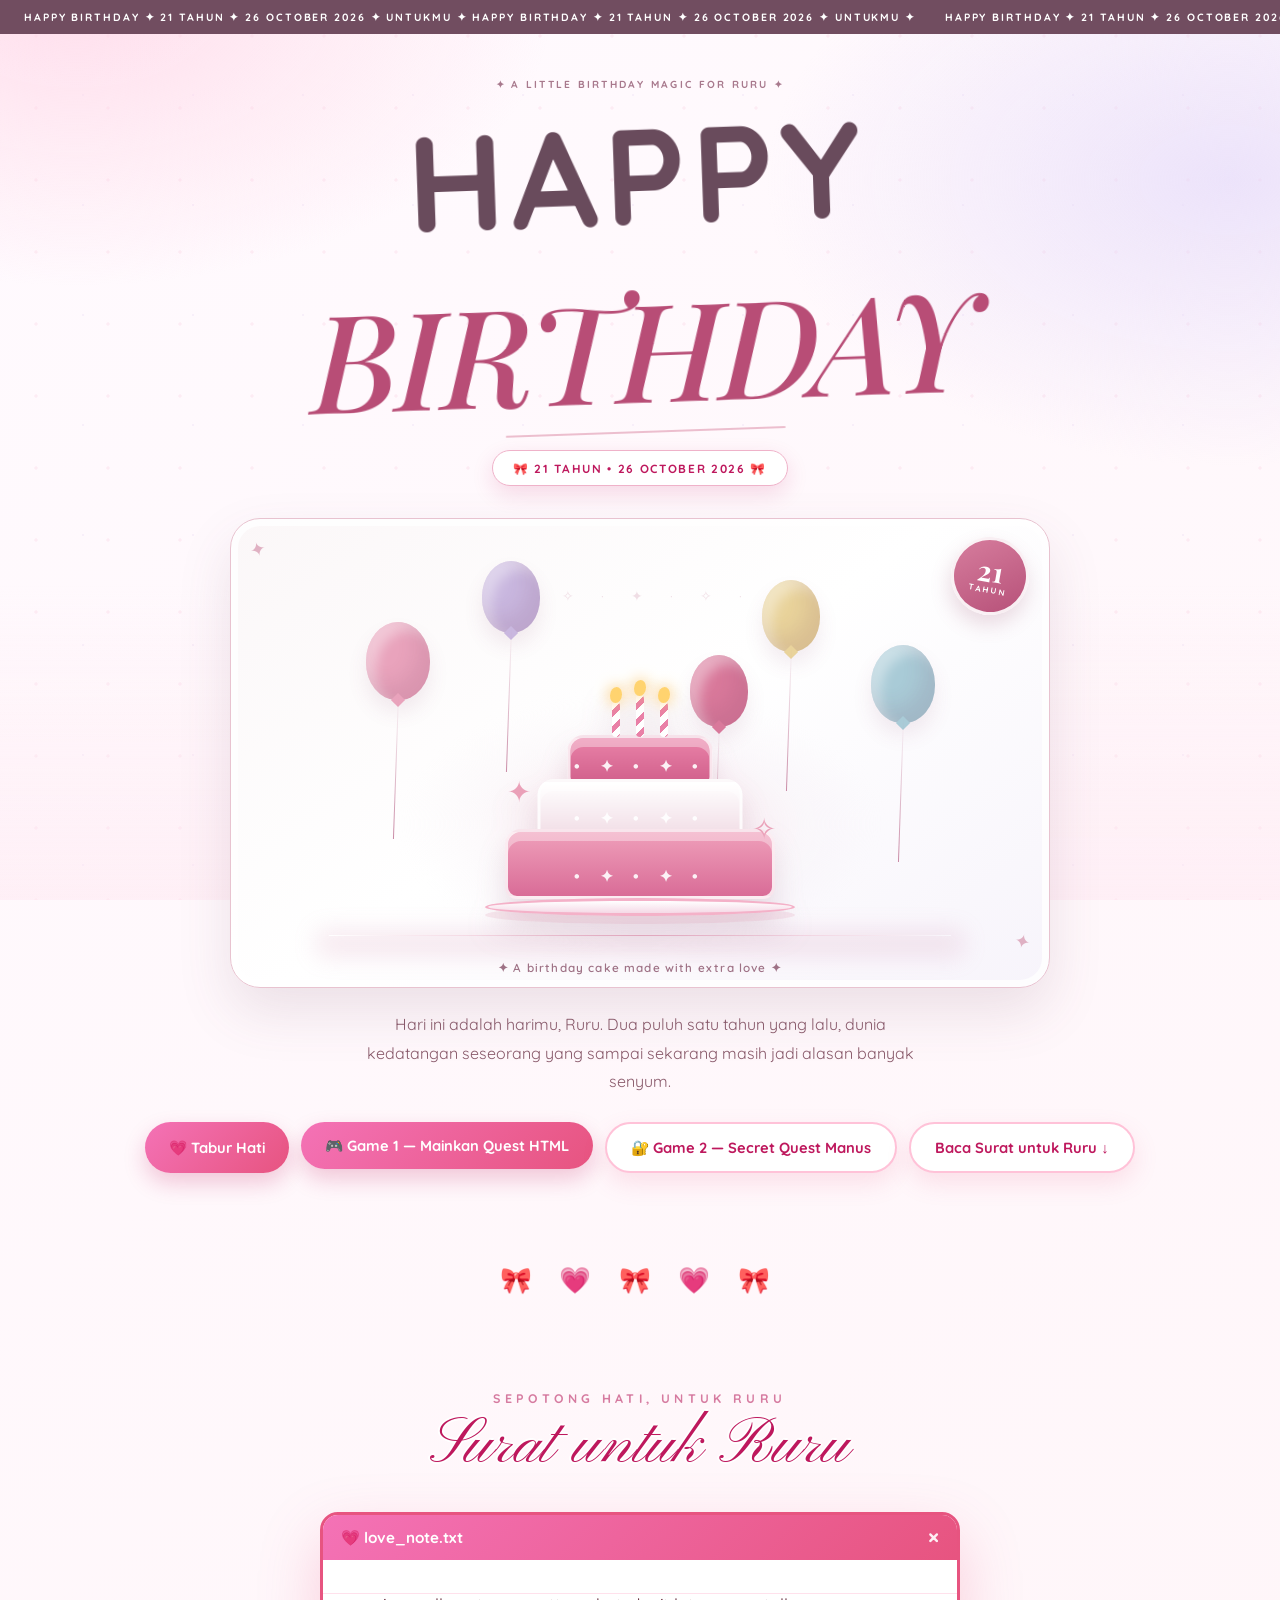
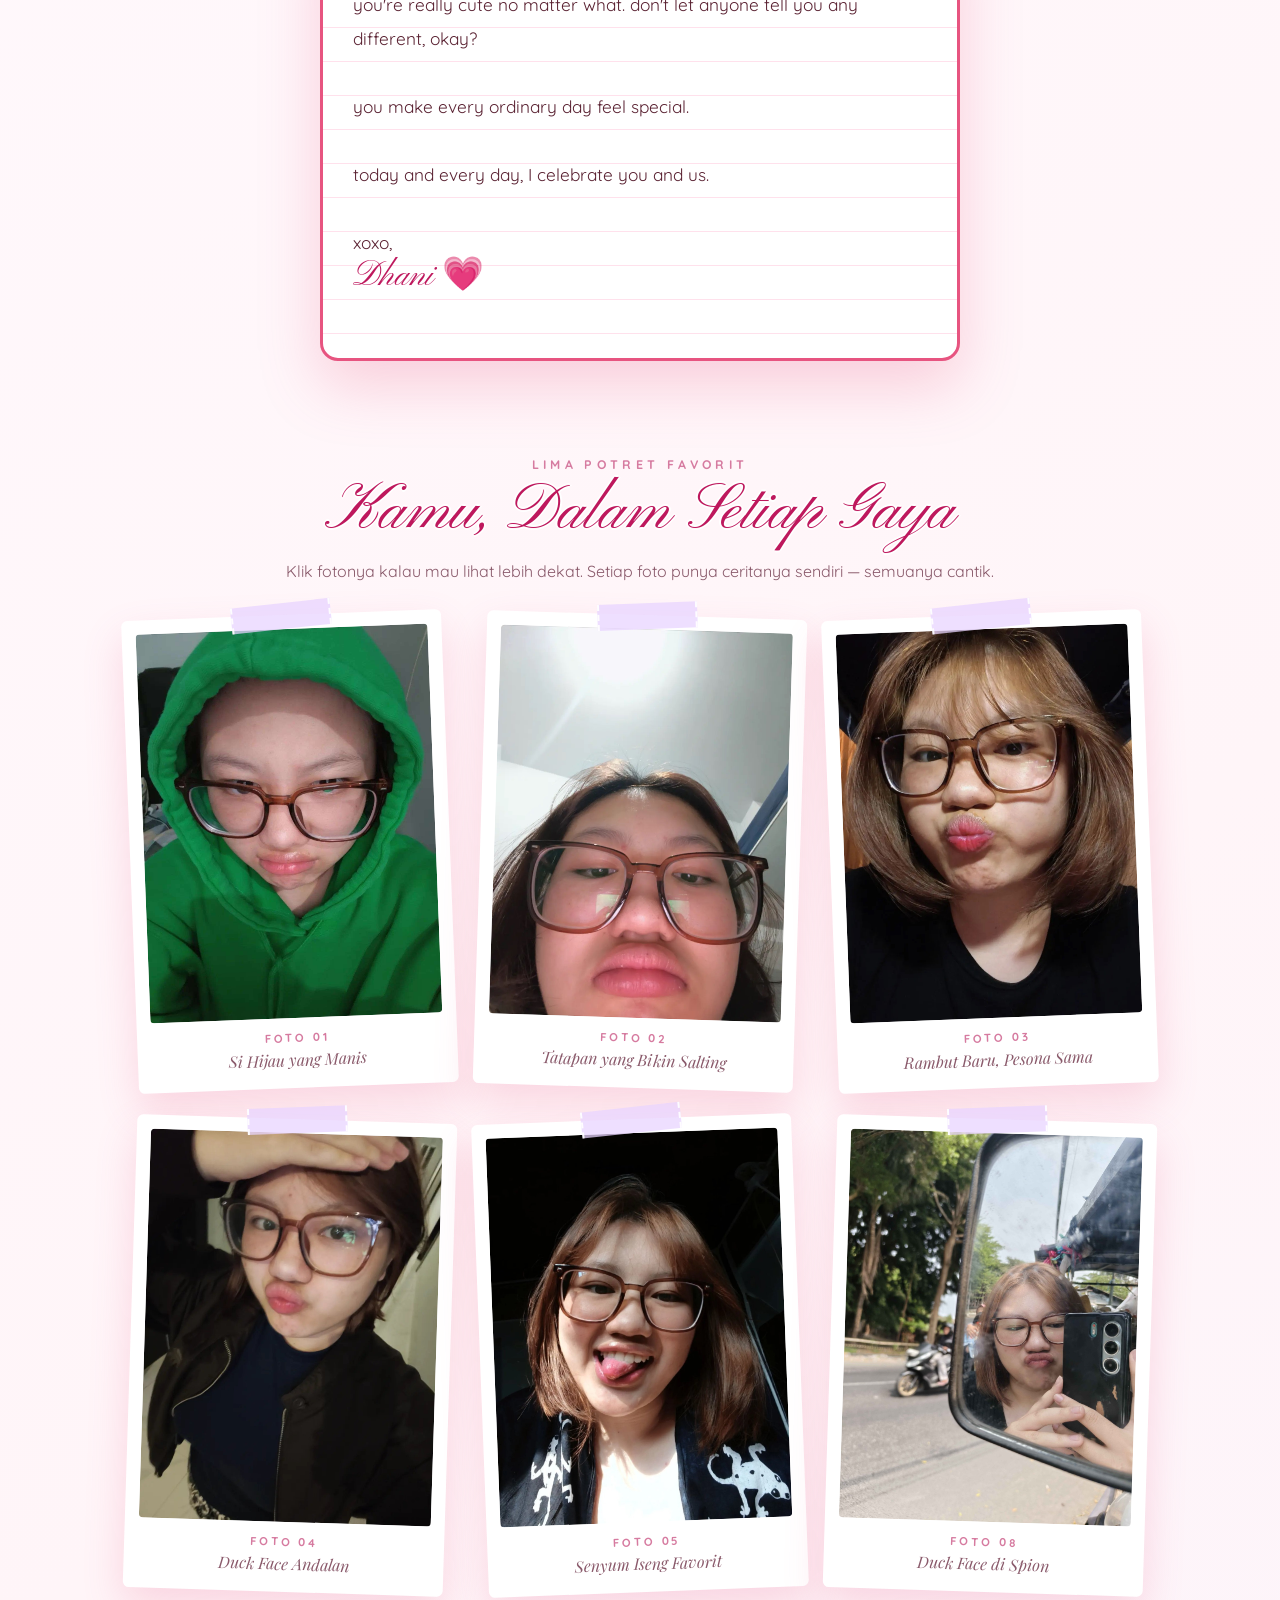
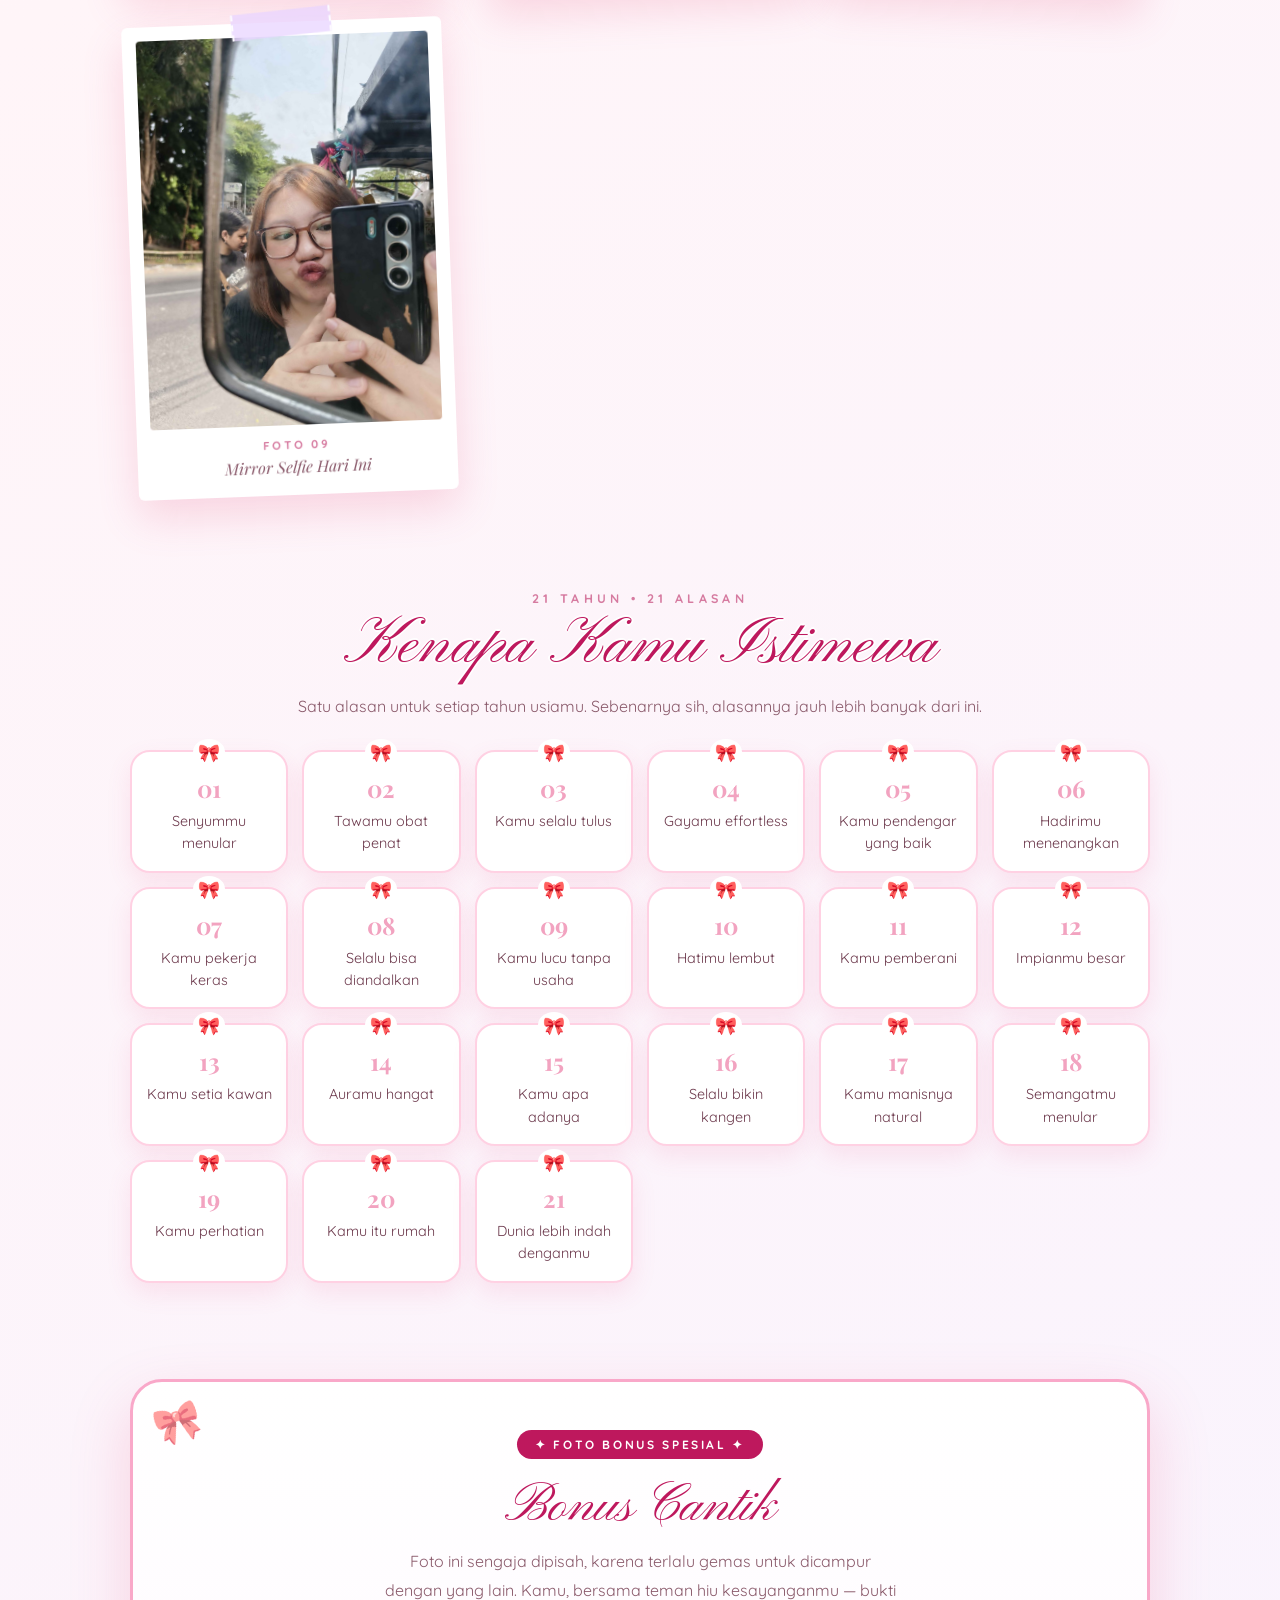
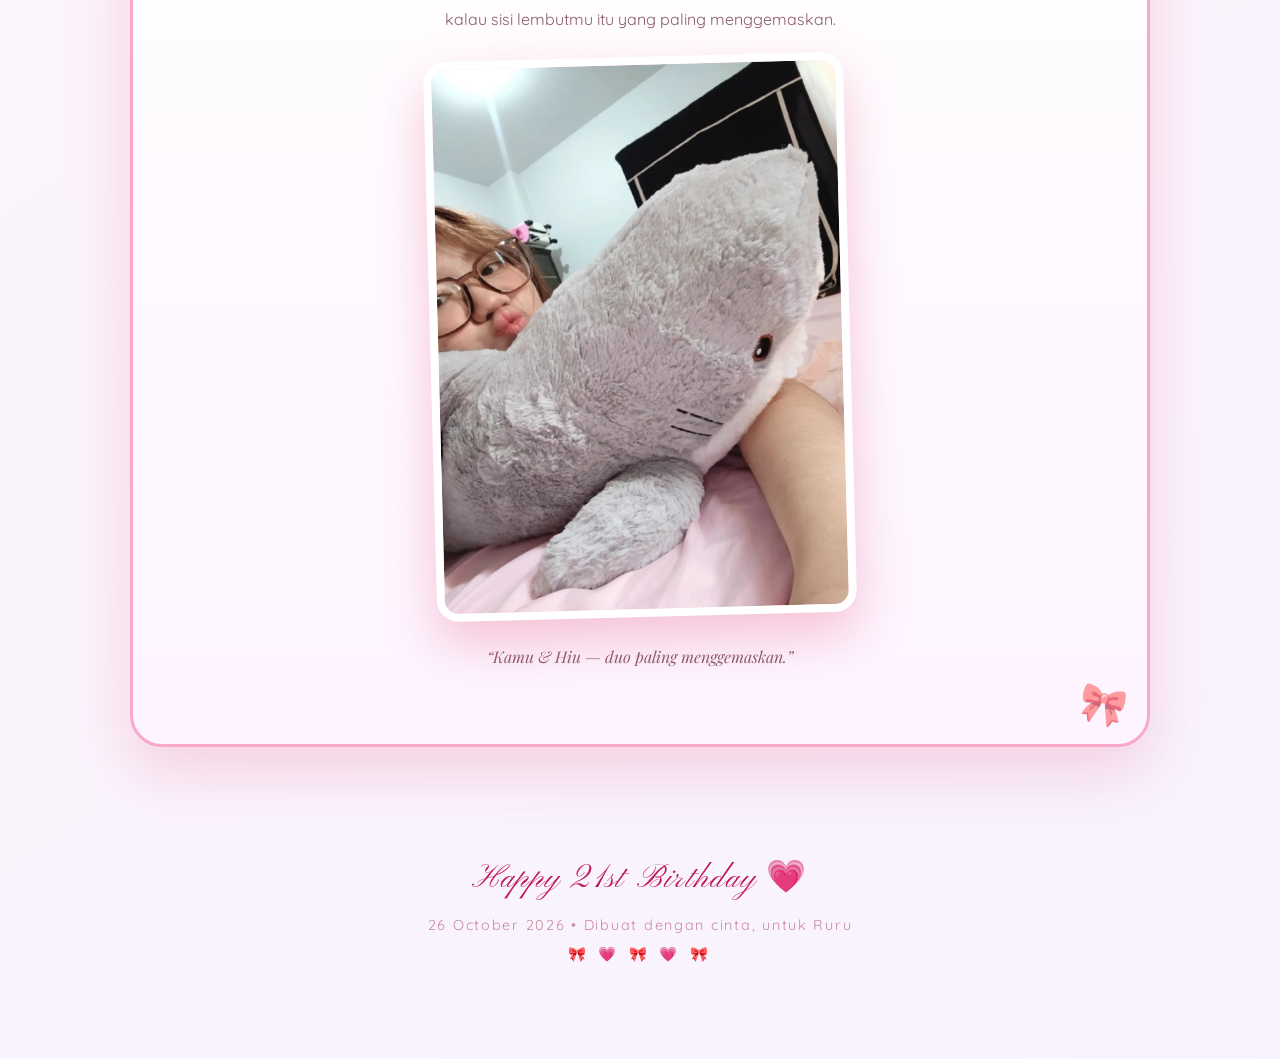
==== commit 210a7aa5: "Merge remote-tracking branch 'github/main' into integrate-manus # Conflicts: #	index.html" ====
--- a/index.html
+++ b/index.html
@@ -209,10 +209,18 @@
   @media (max-width:760px){.stage{height:410px}.hero-title{font-size:clamp(2.4rem,11vw,4.7rem)}}
   @media (max-width:440px){.stage{height:340px}.hero-title{font-size:clamp(2.15rem,12vw,3.6rem);letter-spacing:.03em}.hero-title strong::after{margin-top:8px}.hero-kicker{font-size:.5rem}.hero-cake{bottom:42px}}
 
+
+  .hb-overlay{position:fixed;left:50%;top:38%;transform:translate(-50%,-50%) scale(.7);z-index:80;pointer-events:none;text-align:center;opacity:0;transition:opacity .3s,transform .45s cubic-bezier(.34,1.56,.64,1)}
+  .hb-overlay.show{opacity:1;transform:translate(-50%,-50%) scale(1)}
+  .hb-overlay b{display:block;font:700 clamp(2.6rem,10vw,5.2rem)/.95 'Quicksand',sans-serif;letter-spacing:.04em;color:#b84d76;text-shadow:0 4px 0 #fff,0 12px 26px rgba(120,70,92,.25)}
+  .hb-overlay span{display:block;margin-top:12px;color:#9b6b80;font-weight:700;letter-spacing:.2em;font-size:.75rem;background:#fff;padding:.45rem 1rem;border-radius:999px;border:1px solid #e8c3d0}
+
 </style>
 </head>
 <body>
 <div class="marquee"><span>HAPPY BIRTHDAY ✦ 21 TAHUN ✦ 26 OCTOBER 2026 ✦ UNTUKMU ✦ HAPPY BIRTHDAY ✦ 21 TAHUN ✦ 26 OCTOBER 2026 ✦ UNTUKMU ✦&nbsp;</span><span>HAPPY BIRTHDAY ✦ 21 TAHUN ✦ 26 OCTOBER 2026 ✦ UNTUKMU ✦ HAPPY BIRTHDAY ✦ 21 TAHUN ✦ 26 OCTOBER 2026 ✦ UNTUKMU ✦&nbsp;</span></div>
+
+<div class="hb-overlay" id="hbOverlay"><b>HAPPY<br>BIRTHDAY</b><span>RURU • 21 TAHUN</span></div>
 
 <div class="wrap">
   <header class="hero">
@@ -277,6 +285,8 @@
       <figure class="polaroid" onclick="burstAt(event)"><img src="assets/foto-3.jpg" alt="Foto 3"><figcaption><b>FOTO 03</b>Rambut Baru, Pesona Sama</figcaption></figure>
       <figure class="polaroid" onclick="burstAt(event)"><img src="assets/foto-4.jpg" alt="Foto 4"><figcaption><b>FOTO 04</b>Duck Face Andalan</figcaption></figure>
       <figure class="polaroid" onclick="burstAt(event)"><img src="assets/foto-5.jpg" alt="Foto 5"><figcaption><b>FOTO 05</b>Senyum Iseng Favorit</figcaption></figure>
+      <figure class="polaroid" onclick="burstAt(event)"><img src="assets/foto-8.jpg" alt="Foto 8"><figcaption><b>FOTO 08</b>Duck Face di Spion</figcaption></figure>
+      <figure class="polaroid" onclick="burstAt(event)"><img src="assets/foto-9.jpg" alt="Foto 9"><figcaption><b>FOTO 09</b>Mirror Selfie Hari Ini</figcaption></figure>
     </div>
   </section>
 
@@ -577,6 +587,8 @@
     void cake.offsetWidth;
     cake.classList.add('spin-cake');
     if (typeof rainHearts === 'function') rainHearts();
+    const hb = document.getElementById('hbOverlay');
+    if (hb) { hb.classList.add('show'); clearTimeout(window._hbT); window._hbT = setTimeout(() => hb.classList.remove('show'), 3500); }
     if (typeof burstAt === 'function') burstAt({clientX:event.clientX, clientY:event.clientY});
   });
 })();
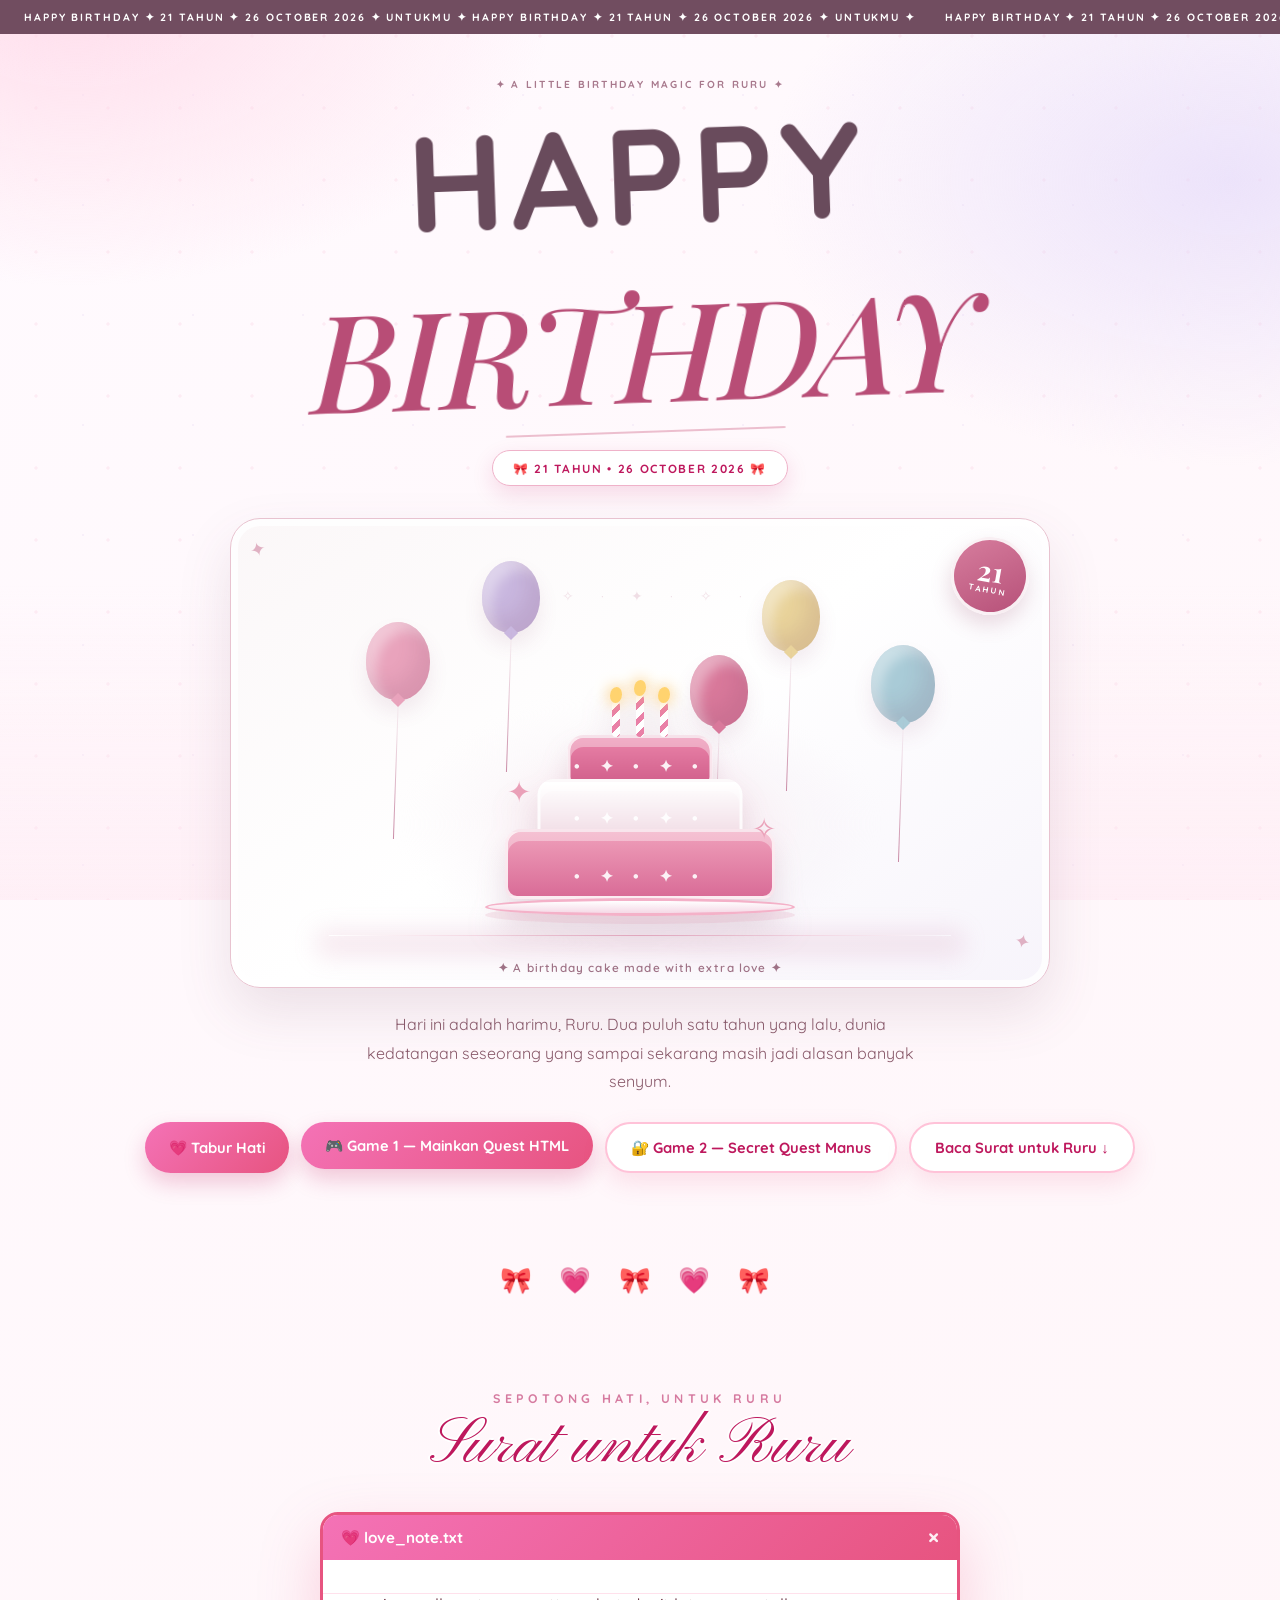
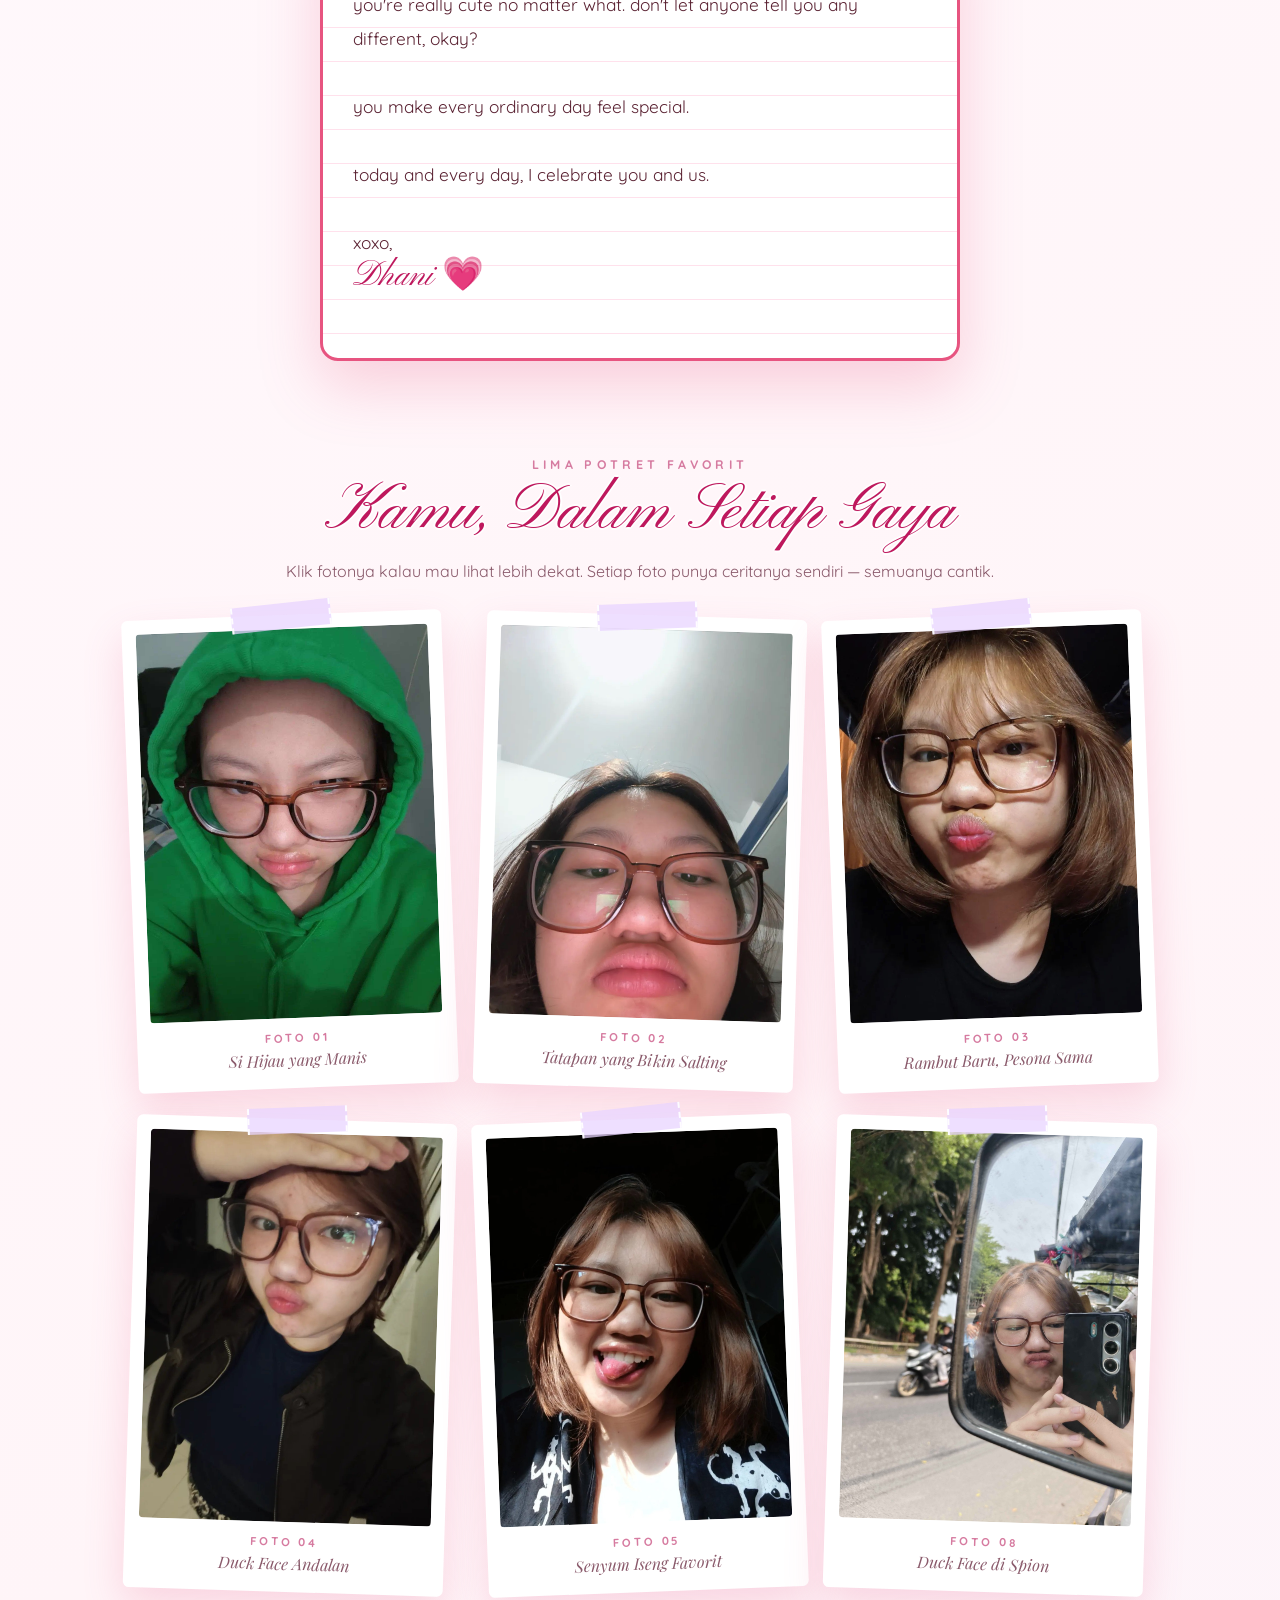
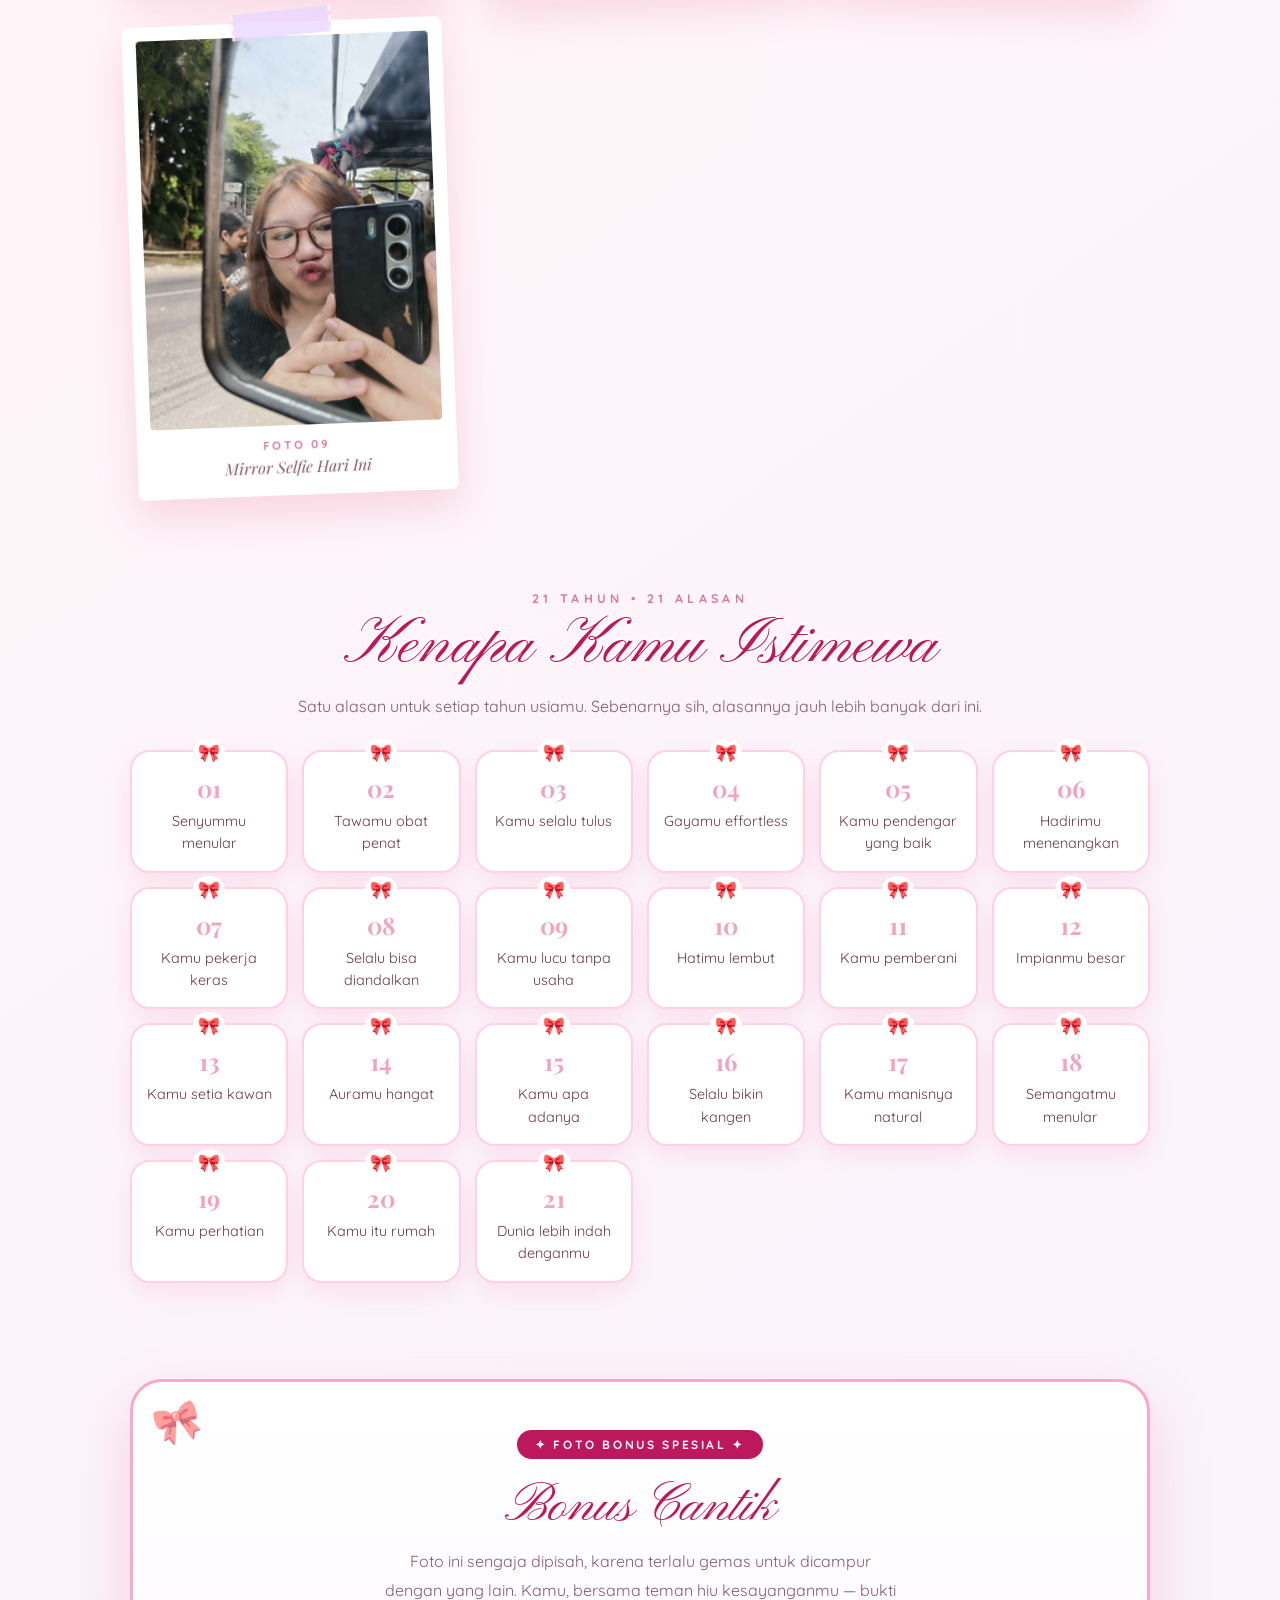
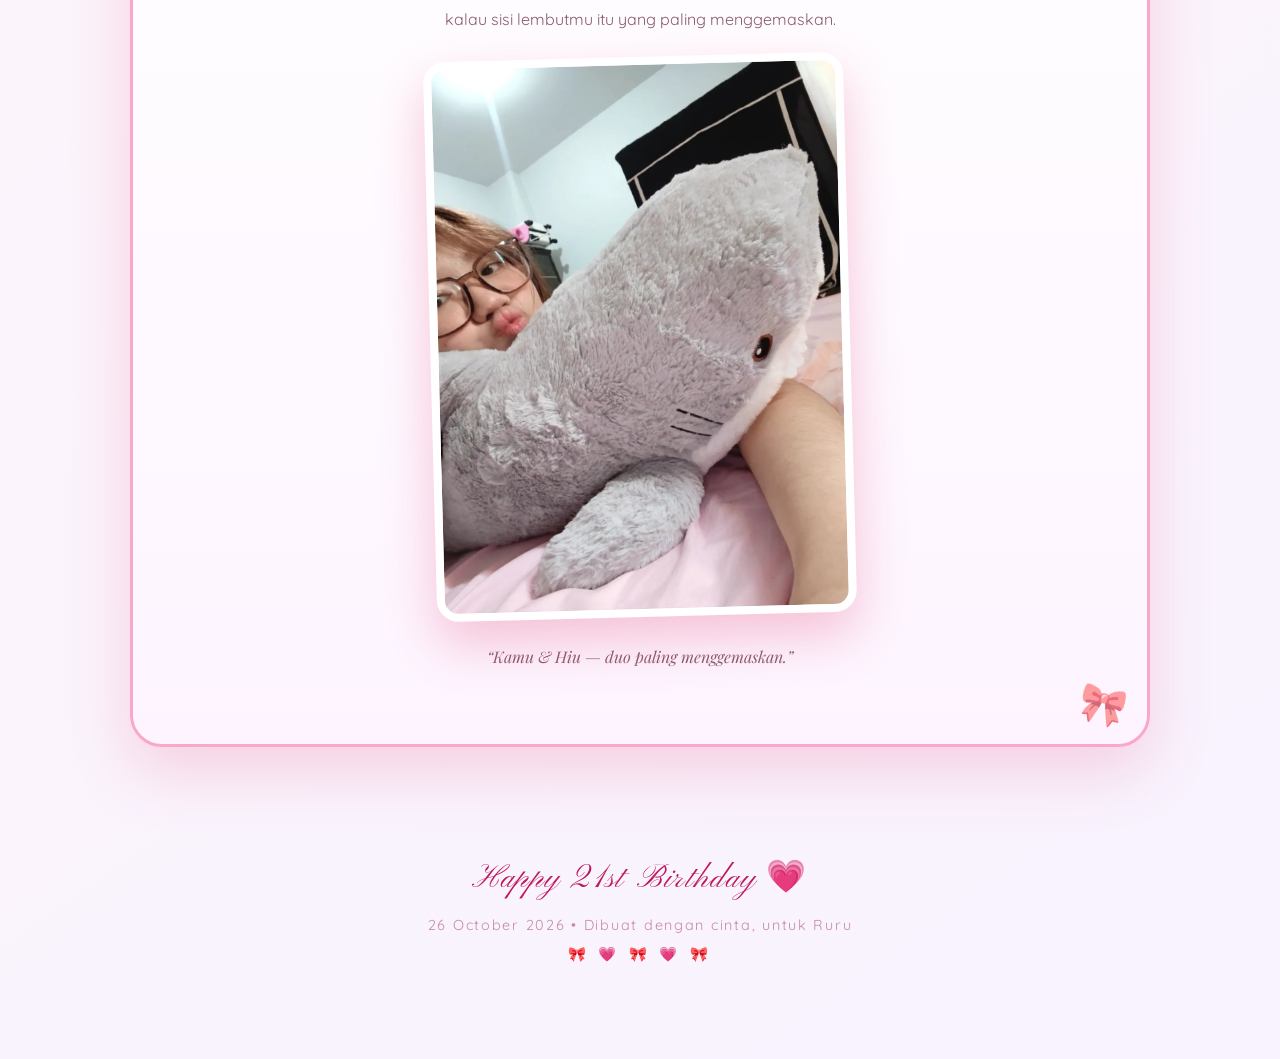
==== commit e288d65f: "Optimize cake surprise overlay performance" ====
--- a/index.html
+++ b/index.html
@@ -210,7 +210,7 @@
   @media (max-width:440px){.stage{height:340px}.hero-title{font-size:clamp(2.15rem,12vw,3.6rem);letter-spacing:.03em}.hero-title strong::after{margin-top:8px}.hero-kicker{font-size:.5rem}.hero-cake{bottom:42px}}
 
 
-  .hb-overlay{position:fixed;left:50%;top:38%;transform:translate(-50%,-50%) scale(.7);z-index:80;pointer-events:none;text-align:center;opacity:0;transition:opacity .3s,transform .45s cubic-bezier(.34,1.56,.64,1)}
+  .hb-overlay{will-change:opacity,transform;position:fixed;left:50%;top:38%;transform:translate(-50%,-50%) scale(.7);z-index:80;pointer-events:none;text-align:center;opacity:0;transition:opacity .3s,transform .45s cubic-bezier(.34,1.56,.64,1)}
   .hb-overlay.show{opacity:1;transform:translate(-50%,-50%) scale(1)}
   .hb-overlay b{display:block;font:700 clamp(2.6rem,10vw,5.2rem)/.95 'Quicksand',sans-serif;letter-spacing:.04em;color:#b84d76;text-shadow:0 4px 0 #fff,0 12px 26px rgba(120,70,92,.25)}
   .hb-overlay span{display:block;margin-top:12px;color:#9b6b80;font-weight:700;letter-spacing:.2em;font-size:.75rem;background:#fff;padding:.45rem 1rem;border-radius:999px;border:1px solid #e8c3d0}
@@ -241,7 +241,7 @@
         </div>
         <div class="hero-ground"></div>
       </div>
-      <canvas id="cake3d" aria-hidden="true"></canvas>
+      <canvas id="cake3d" data-disabled="true" aria-hidden="true"></canvas>
       <div class="cake-fallback" id="cakeFallback">🎂<div style="font-size:1rem;font-family:'Quicksand',sans-serif;font-weight:700;color:#be185d">Kue ulang tahunmu!</div></div>
       <div class="stage-hint">✦ A birthday cake made with extra love ✦</div>
     </div>
@@ -326,8 +326,8 @@
 
 /* ---------- bursts, rain, glitter trail ---------- */
 const hearts = ['💗','💖','💕','🎀','✨'];
-function burstAt(e){
-  for(let i=0;i<10;i++){
+function burstAt(e, count=10){
+  for(let i=0;i<count;i++){
     const s=document.createElement('span');
     s.className='burst'; s.textContent=hearts[Math.floor(Math.random()*hearts.length)];
     s.style.left=(e.clientX+(Math.random()*100-50))+'px';
@@ -339,8 +339,8 @@
   if(e.target.closest('.polaroid, figure, .bonus, .btn, #cake3d')) return;
   burstAt(e);
 });
-function rainHearts(){
-  for(let i=0;i<40;i++){
+function rainHearts(count=40){
+  for(let i=0;i<count;i++){
     const s=document.createElement('span');
     s.className='rain'; s.textContent=hearts[Math.floor(Math.random()*hearts.length)];
     s.style.left=Math.random()*100+'vw';
@@ -363,6 +363,7 @@
 /* ---------- 3D CAKE STAGE (self-hosted Three.js r128) ---------- */
 (function(){
   const canvas = document.getElementById('cake3d');
+  if (!canvas || canvas.dataset.disabled === 'true') return;
   const fallback = document.getElementById('cakeFallback');
   try{
     const renderer = new THREE.WebGLRenderer({canvas, alpha:true, antialias:true});
@@ -586,10 +587,10 @@
     cake.classList.remove('spin-cake');
     void cake.offsetWidth;
     cake.classList.add('spin-cake');
-    if (typeof rainHearts === 'function') rainHearts();
+    if (typeof rainHearts === 'function') rainHearts(20);
     const hb = document.getElementById('hbOverlay');
     if (hb) { hb.classList.add('show'); clearTimeout(window._hbT); window._hbT = setTimeout(() => hb.classList.remove('show'), 3500); }
-    if (typeof burstAt === 'function') burstAt({clientX:event.clientX, clientY:event.clientY});
+    if (typeof burstAt === 'function') burstAt({clientX:event.clientX, clientY:event.clientY}, 6);
   });
 })();
 </script>
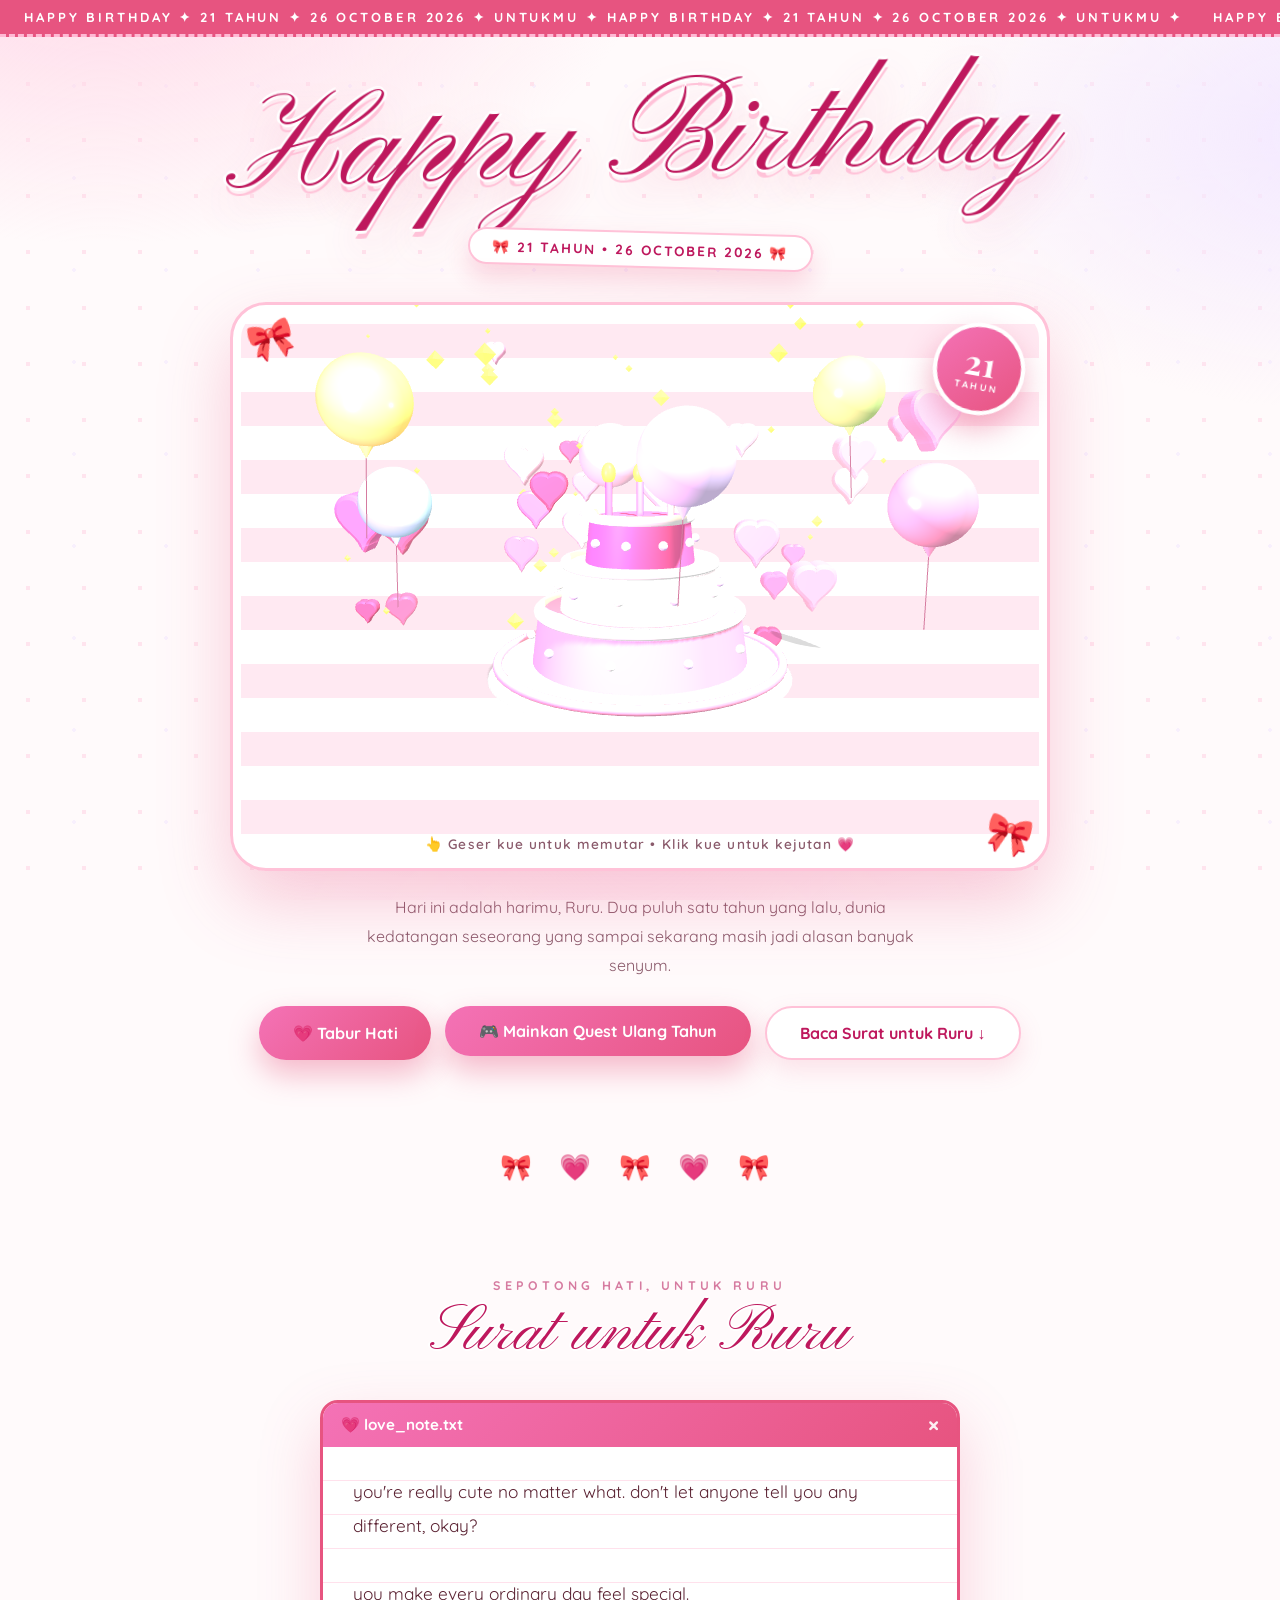
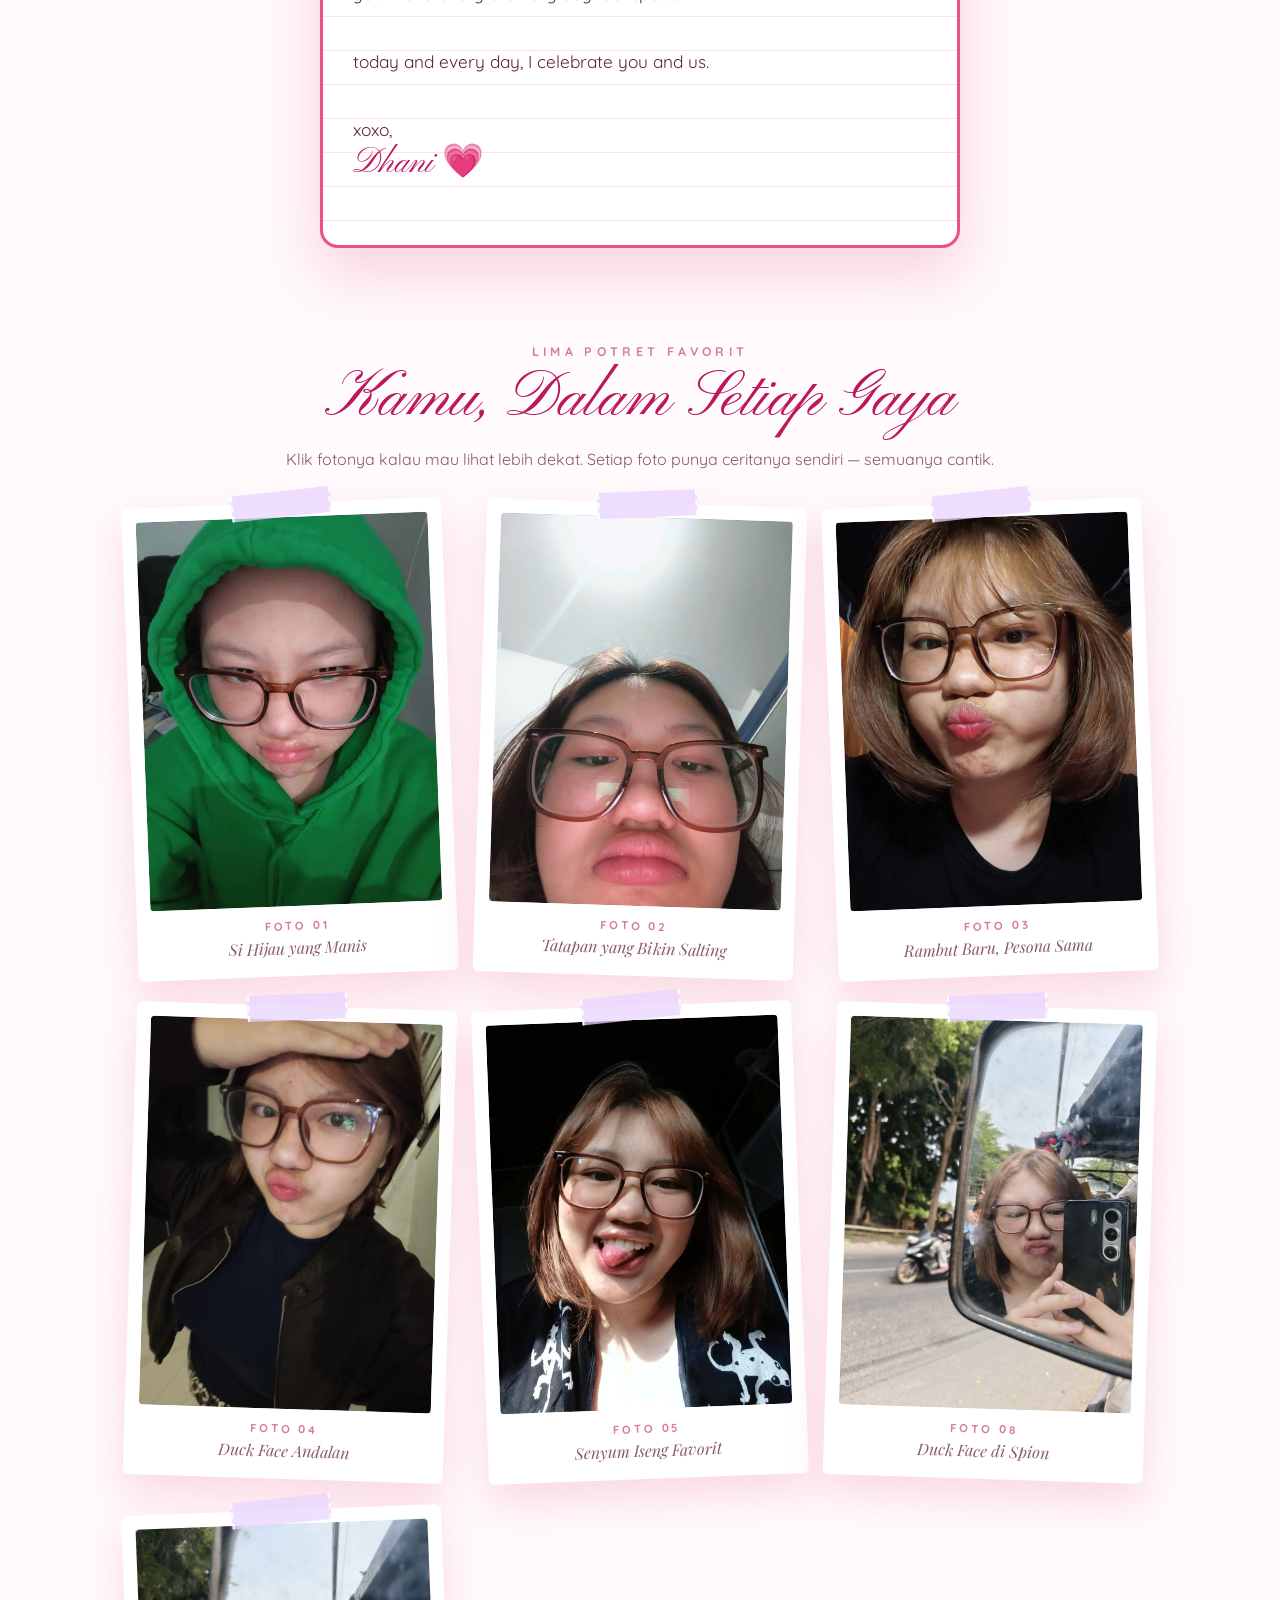
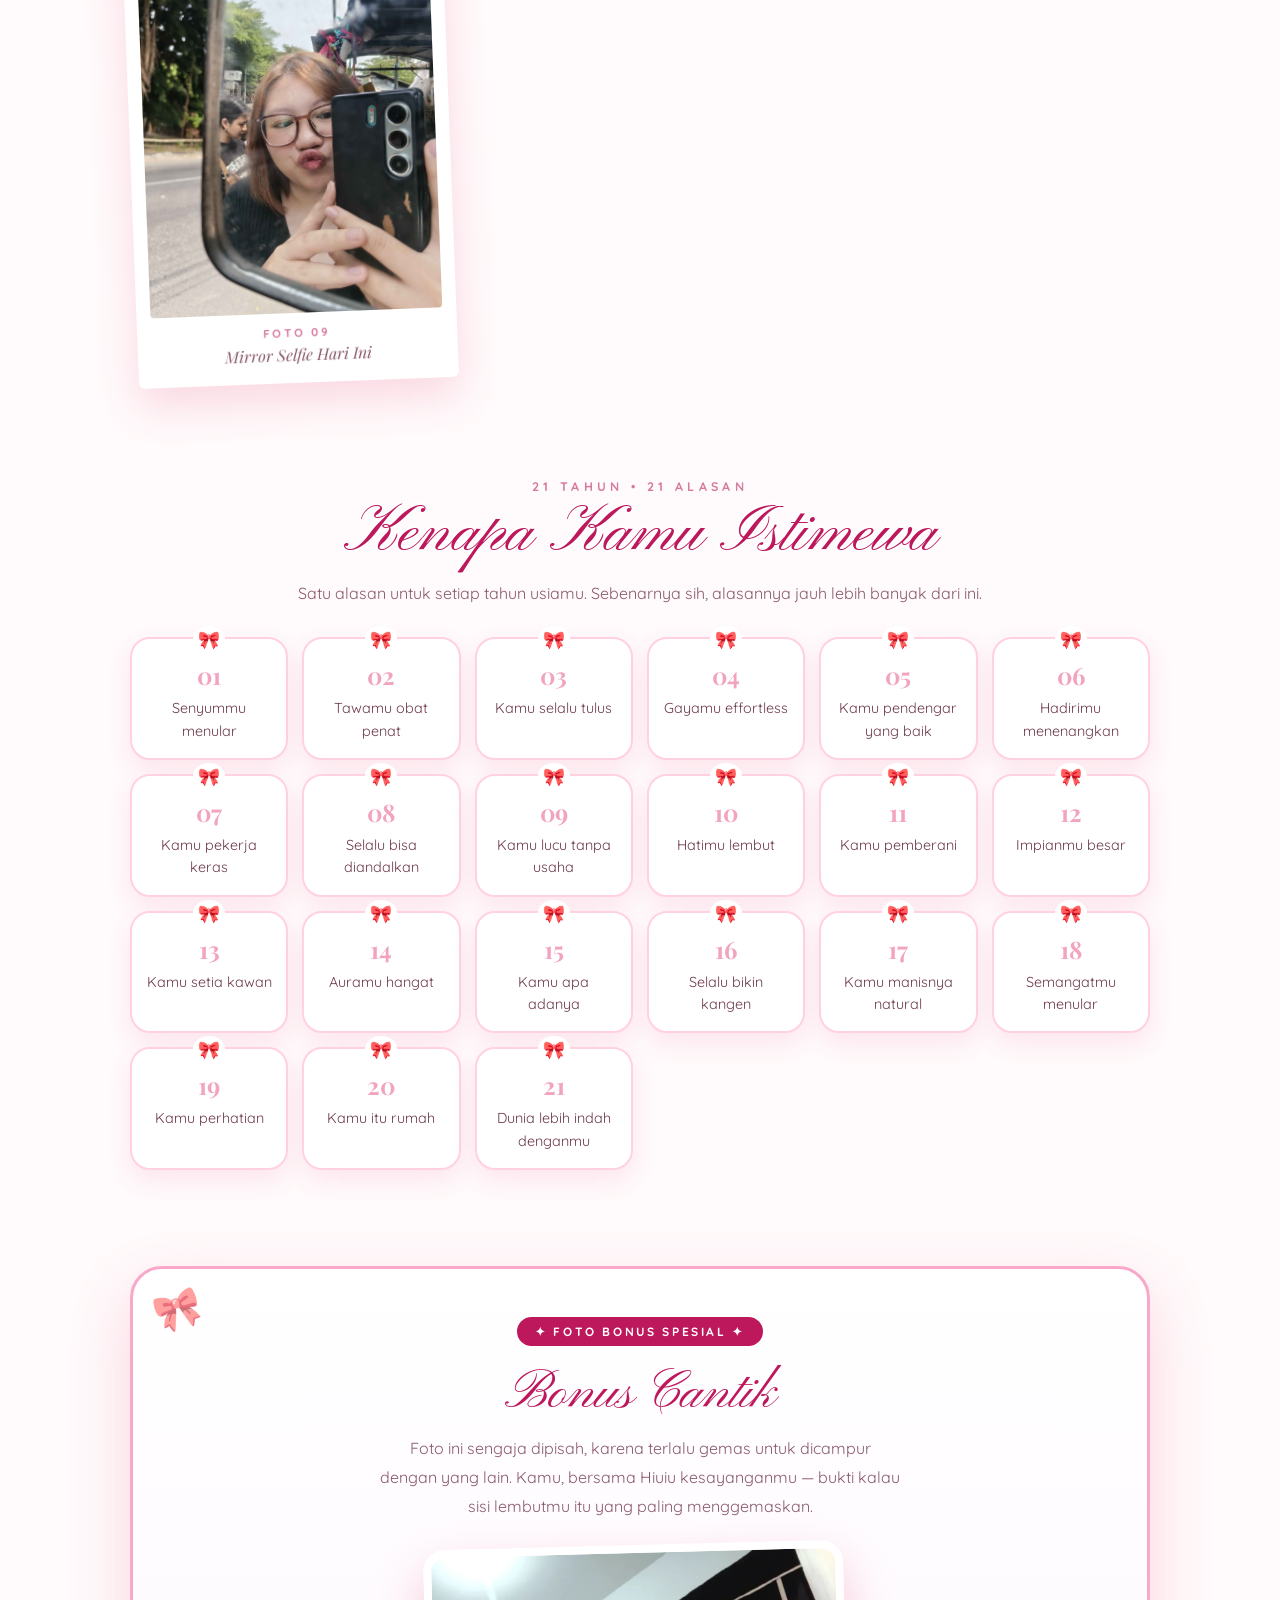
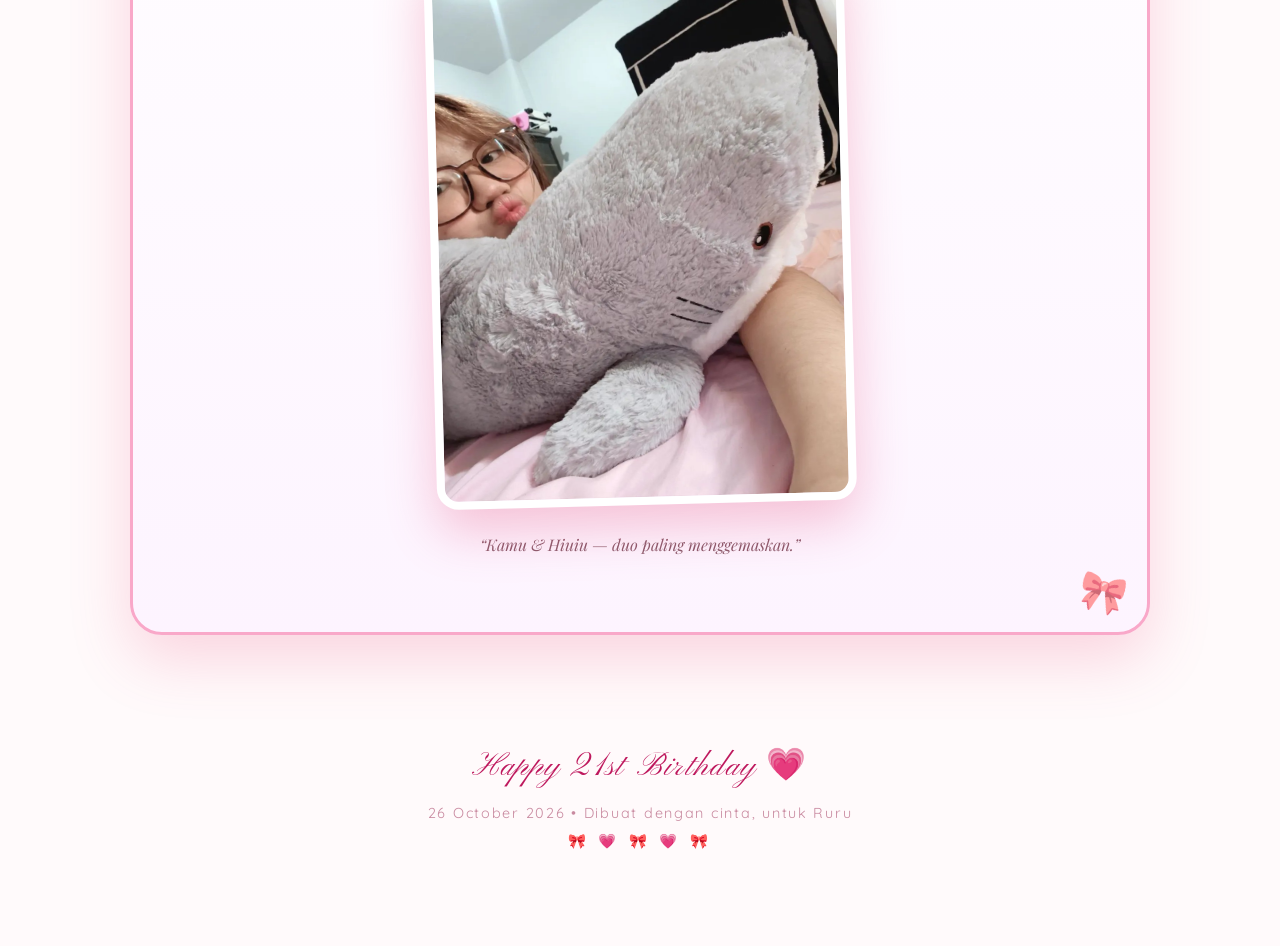
==== commit bbabca1a: "Hiu bernama Hiuiu + ganti terima kasih jadi pujian/gombalan di PDF, website, game" ====
--- a/index.html
+++ b/index.html
@@ -110,6 +110,11 @@
   .trail{position:fixed;z-index:60;pointer-events:none;font-size:.95rem;animation:trailFade .8s ease-out forwards}
   @keyframes trailFade{to{transform:translateY(-26px) scale(.4);opacity:0}}
 
+  /* Big festive banner when the cake is clicked (the cake-click surprise previously only rained hearts) */
+  .hb-overlay{position:fixed;left:50%;top:38%;transform:translate(-50%,-50%) scale(.6);z-index:80;pointer-events:none;text-align:center;opacity:0;transition:opacity .3s,transform .45s cubic-bezier(.34,1.56,.64,1)}
+  .hb-overlay.show{opacity:1;transform:translate(-50%,-50%) scale(1)}
+  .hb-overlay b{display:block;font-size:clamp(2.8rem,12vw,4.6rem);line-height:1;color:#be185d;text-shadow:3px 0 0 #fff,-3px 0 0 #fff,0 3px 0 #fff,0 -3px 0 #fff,0 14px 30px rgba(231,84,128,.4)}
+  .hb-overlay span{display:block;margin-top:10px;font-weight:700;letter-spacing:.28em;font-size:.85rem;color:#e75480;background:#fff;padding:.4rem 1rem;border-radius:999px;border:2px solid #ffc2d8}
   footer{text-align:center;margin-top:100px;color:#c98aa0;font-size:.9rem;letter-spacing:.12em;line-height:2}
   footer .big{font-size:2rem;color:var(--rose)}
   @media (max-width:560px){#cake3d{height:400px}.letter{padding:28px 22px}}
@@ -121,136 +126,28 @@
   .lovenote-body p{margin-bottom:34px}
   .lovenote-sign{margin-top:8px}
   .lovenote-name{font-family:'Pinyon Script',cursive;font-size:2.1rem;color:var(--rose)}
-
-  /* connected game gate */
-  .manus-gate{position:fixed;inset:0;z-index:100;display:grid;place-items:center;padding:20px;background:rgba(91,35,51,.42);backdrop-filter:blur(8px)}
-  .manus-gate[hidden]{display:none}
-  .manus-gate-card{position:relative;width:min(430px,100%);padding:30px 24px 26px;border:3px solid #ffc2d8;border-radius:28px;background:#fffafb;box-shadow:0 28px 80px rgba(91,35,51,.3);text-align:center}
-  .manus-gate-card::before{content:"🎀";position:absolute;top:-25px;left:50%;transform:translateX(-50%);font-size:2.4rem}
-  .manus-gate-card h3{font-family:'Playfair Display',serif;font-size:1.8rem;color:#be185d;margin-bottom:9px}
-  .manus-gate-card p{color:#8a5a6b;line-height:1.65;margin-bottom:18px}
-  .manus-gate-card form{display:flex;gap:8px;flex-wrap:wrap;justify-content:center}
-  .manus-gate-card input{flex:1 1 190px;min-width:0;border:2px solid #ffc2d8;border-radius:999px;padding:13px 16px;font:600 1rem 'Quicksand',sans-serif;color:#5b2333;background:#fff;outline:none;text-align:center}
-  .manus-gate-card input:focus{border-color:#e75480;box-shadow:0 0 0 4px rgba(244,114,182,.18)}
-  .manus-gate-card .gate-message{min-height:1.5em;margin:15px 0 0;color:#be185d;font-weight:700;font-size:.9rem}
-  .manus-gate-close{position:absolute;right:13px;top:10px;border:0;background:transparent;color:#be185d;font-size:1.5rem;cursor:pointer}
-  .manus-gate-hint{font-size:.78rem!important;letter-spacing:.08em;margin:13px 0 0!important;color:#c98aa0!important}
-
-
-  /* polished hero refresh */
-  body{background:linear-gradient(145deg,#fffafe 0%,#fff5f8 48%,#f8f3ff 100%)}
-  body::before{background-image:radial-gradient(#f5b7d0 1.5px,transparent 1.7px),radial-gradient(#d9c7ed 1.2px,transparent 1.5px);background-size:72px 72px,110px 110px;opacity:.2}
-  body::after{background:radial-gradient(700px 420px at 6% 0%,rgba(255,212,229,.72),transparent 68%),radial-gradient(680px 420px at 96% 20%,rgba(225,214,249,.62),transparent 68%),linear-gradient(180deg,transparent 65%,rgba(255,231,241,.5))}
-  .marquee{background:linear-gradient(90deg,#c94778,#df6e99,#c94778);border-bottom:0;padding:.62rem 0;font-size:.72rem;letter-spacing:.18em;box-shadow:0 4px 16px rgba(190,24,93,.16)}
-  .hero{padding:44px 10px 10px}
-  .hero-kicker{color:#b86a8b;font-size:.7rem;font-weight:700;letter-spacing:.28em;margin-bottom:12px}
-  .hero-title{display:flex;justify-content:center;align-items:baseline;gap:.22em;flex-wrap:wrap;font-family:'Playfair Display',serif;font-size:clamp(3.2rem,9vw,7.4rem);font-weight:500;line-height:.98;letter-spacing:-.045em;color:#6b304c;text-shadow:0 10px 22px rgba(190,24,93,.12);animation:heroIn .8s cubic-bezier(.2,1.3,.4,1) both}
-  .hero-title span{font-style:italic;color:#a4446f;font-weight:500}
-  .hero-title strong{font-style:italic;font-weight:700;background:linear-gradient(135deg,#e75480 12%,#b92e69 75%);-webkit-background-clip:text;background-clip:text;color:transparent}.hero-title span{text-shadow:none}.hero-title strong{background:none;-webkit-background-clip:border-box;background-clip:border-box;color:#c94778;-webkit-text-fill-color:#c94778;text-shadow:none}
-  .hero-title strong::after{content:'';display:block;height:5px;margin:8px auto 0;width:62%;border-radius:99px;background:linear-gradient(90deg,transparent,#f4a1be,transparent);opacity:.65}
-  @keyframes heroIn{from{opacity:0;transform:translateY(16px) scale(.94)}to{opacity:1;transform:translateY(0) scale(1)}}
-  .sticker{border:1px solid #efb2c9;padding:.58rem 1.25rem;font-size:.74rem;box-shadow:0 8px 22px rgba(190,24,93,.14);transform:none}
-  .stage{height:500px;margin-top:32px;background:linear-gradient(145deg,#fff 0%,#fff5f8 48%,#f6efff 100%);border:1px solid rgba(229,84,128,.34);border-radius:30px;box-shadow:0 26px 60px rgba(141,71,108,.16),inset 0 0 0 8px rgba(255,255,255,.75);overflow:hidden}
-  .stage::before,.stage::after{z-index:9;font-size:1.8rem;opacity:.75}
-  .stage::before{top:16px;left:18px}.stage::after{bottom:34px;right:18px}
-  #cake3d{position:absolute;left:0;top:0;width:1px;height:1px;opacity:0;pointer-events:none}
-  .hero-art{position:absolute;inset:0;overflow:hidden}
-  .hero-glow{position:absolute;left:50%;bottom:38px;width:min(70%,470px);height:250px;transform:translateX(-50%);border-radius:50%;background:radial-gradient(ellipse,rgba(255,191,214,.7),rgba(248,225,240,.35) 48%,transparent 72%);filter:blur(8px)}
-  .hero-confetti{position:absolute;top:68px;left:50%;transform:translateX(-50%);width:100%;color:#e9a0ba;font-size:1.25rem;letter-spacing:.28em;white-space:nowrap;opacity:.72;animation:confettiFloat 3s ease-in-out infinite}
-  .hero-balloons{position:absolute;inset:0;max-width:720px;margin:auto}
-  .balloon{position:absolute;display:block;width:64px;height:78px;border-radius:50% 50% 48% 48%;box-shadow:inset -12px -14px 20px rgba(108,48,83,.12),inset 10px 9px 12px rgba(255,255,255,.4),0 12px 20px rgba(137,73,107,.1);animation:balloonFloat 4s ease-in-out infinite}
-  .balloon::before{content:'';position:absolute;left:50%;bottom:-5px;width:10px;height:10px;transform:translateX(-50%) rotate(45deg);background:inherit}
-  .balloon::after{content:'';position:absolute;left:50%;top:92%;width:1px;height:145px;background:linear-gradient(transparent,#c98aa5);transform:rotate(2deg);transform-origin:top}
-  .balloon-pink{left:12%;top:22%;background:#f5a4c3;animation-delay:-.8s}.balloon-lilac{left:28%;top:9%;background:#d8c4f0;width:58px;height:72px;animation-delay:-2s}.balloon-yellow{right:25%;top:13%;background:#f7dc95;width:58px;height:72px;animation-delay:-1.4s}.balloon-blue{right:9%;top:27%;background:#aed8eb;width:64px;height:78px;animation-delay:-2.7s}.balloon-rose{right:35%;top:29%;background:#ec769f;width:58px;height:72px;animation-delay:-1.8s}
-  @keyframes balloonFloat{0%,100%{transform:translateY(0) rotate(-3deg)}50%{transform:translateY(-10px) rotate(4deg)}}
-  @keyframes confettiFloat{0%,100%{transform:translateX(-50%) translateY(0);opacity:.55}50%{transform:translateX(-50%) translateY(-7px);opacity:.9}}
-  .hero-cake{position:absolute;left:50%;bottom:64px;width:310px;height:250px;transform:translateX(-50%);filter:drop-shadow(0 17px 14px rgba(137,73,107,.16));z-index:4}
-  .cake-plate{position:absolute;left:50%;bottom:7px;width:310px;height:18px;transform:translateX(-50%);border-radius:50%;background:linear-gradient(#fff,#f5d9e6);border:3px solid #f4b1c8;box-shadow:0 8px 0 rgba(218,144,174,.18)}
-  .cake-tier{position:absolute;left:50%;transform:translateX(-50%);border-radius:16px 16px 12px 12px;border:3px solid rgba(255,255,255,.82);box-shadow:inset 0 9px 0 rgba(255,255,255,.35)}
-  .cake-tier::after{content:'•  ✦  •  ✦  •';position:absolute;left:0;right:0;bottom:10px;text-align:center;color:rgba(255,255,255,.9);font-weight:700;letter-spacing:8px}
-  .cake-tier-bottom{bottom:24px;width:270px;height:70px;background:linear-gradient(#f7b0c9,#e979a5)}
-  .cake-tier-mid{bottom:82px;width:205px;height:62px;background:linear-gradient(#fff,#f6dce9)}
-  .cake-tier-top{bottom:134px;width:145px;height:54px;background:linear-gradient(#f595ba,#e35d92)}
-  .cake-candle{position:absolute;bottom:186px;left:calc(50% - 28px);width:8px;height:35px;border-radius:5px;background:repeating-linear-gradient(135deg,#fff 0 6px,#e980a7 6px 11px);z-index:3}.candle-two{left:calc(50% - 4px);height:42px}.candle-three{left:calc(50% + 20px);height:35px}
-  .cake-candle i{position:absolute;left:50%;top:-15px;width:12px;height:16px;transform:translateX(-50%);border-radius:55% 45% 55% 45%;background:#ffd36f;box-shadow:0 0 15px #ffc35a;animation:flameFlicker .7s ease-in-out infinite alternate}
-  @keyframes flameFlicker{to{transform:translateX(-50%) scale(1.18) rotate(6deg);filter:brightness(1.12)}}
-  .cake-sparkle{position:absolute;color:#eaa0b8;font-size:1.8rem;animation:sparklePop 2.3s ease-in-out infinite}.sparkle-one{left:7%;top:40%}.sparkle-two{right:6%;top:55%;animation-delay:-1.1s}
-  @keyframes sparklePop{0%,100%{opacity:.25;transform:scale(.8) rotate(0)}50%{opacity:1;transform:scale(1.18) rotate(16deg)}}
-  .hero-ground{position:absolute;left:12%;right:12%;bottom:51px;height:1px;background:linear-gradient(90deg,transparent,#e8adc3,transparent);box-shadow:0 8px 24px 12px rgba(209,137,170,.2)}
-  .stage-hint{position:absolute;z-index:10;left:0;right:0;bottom:12px;padding:0;font-size:.73rem;color:#a56c87;letter-spacing:.14em}
-  .badge21{z-index:11;width:78px;height:78px;top:18px;right:20px;background:linear-gradient(145deg,#f28caf,#c74779);border:3px solid rgba(255,255,255,.9);box-shadow:0 12px 24px rgba(190,24,93,.26)}
-  .badge21 b{font-size:1.75rem}.badge21 span{font-size:.52rem}
-  .cta{gap:12px;margin-top:26px}.btn{box-shadow:0 10px 22px rgba(190,24,93,.22);font-size:.92rem;padding:.86rem 1.5rem}.btn:hover{box-shadow:0 14px 28px rgba(190,24,93,.28)}
-  @media (max-width:760px){.wrap{padding-left:14px;padding-right:14px}.hero{padding-top:32px}.hero-kicker{font-size:.58rem;letter-spacing:.2em}.hero-title{font-size:clamp(3rem,13vw,5.4rem)}.stage{height:430px;border-radius:24px;margin-top:24px}.hero-cake{transform:translateX(-50%) scale(.82);transform-origin:bottom center;bottom:52px}.balloon{transform:scale(.78)}.balloon-pink{left:5%}.balloon-blue{right:3%}.badge21{width:68px;height:68px;top:14px;right:14px}.badge21 b{font-size:1.5rem}.stage-hint{font-size:.62rem;letter-spacing:.08em}.cta .btn,.cta a{width:100%}.cta a .btn{width:100%}}
-  @media (max-width:440px){.marquee{font-size:.58rem;letter-spacing:.12em}.hero-title{font-size:clamp(2.8rem,15vw,4.4rem)}.sticker{font-size:.6rem;letter-spacing:.08em;padding:.5rem .8rem}.stage{height:350px}.hero-cake{transform:translateX(-50%) scale(.61);bottom:42px}.hero-confetti{top:52px;font-size:.85rem}.balloon{transform:scale(.58)}.balloon-pink{left:0}.balloon-blue{right:0}.stage-hint{font-size:.55rem}.hero-ground{bottom:42px}.hero-glow{bottom:35px}}
-
-
-  /* editorial minimal hero refinement */
-  .hero-title{font-family:'Quicksand',sans-serif;font-size:clamp(2.55rem,7vw,5.9rem);font-weight:700;line-height:1;letter-spacing:.045em;text-transform:uppercase;color:#694b5c;text-shadow:none;transform:none}
-  .hero-title span{font-style:normal;color:#694b5c;font-weight:700}
-  .hero-title strong{font-family:'Playfair Display',serif;font-style:italic;font-weight:500;color:#b84d76;-webkit-text-fill-color:#b84d76;letter-spacing:-.025em;background:none;text-shadow:none}
-  .hero-title strong::after{height:2px;width:42%;margin-top:12px;background:#e8afc2;opacity:.8}
-  .hero-kicker{color:#a8798d;letter-spacing:.22em;font-size:.64rem}
-  .stage{height:470px;background:linear-gradient(145deg,#fbf7f8 0%,#fff 48%,#f7f4fb 100%);border-color:#e8c3d0;box-shadow:0 24px 54px rgba(106,73,91,.13),inset 0 0 0 7px rgba(255,255,255,.82)}
-  .stage::before,.stage::after{content:'✦';color:#d79ab1;font-size:1.2rem;font-family:'Playfair Display',serif}
-  .hero-confetti{opacity:.26;color:#c98aa4;font-size:.9rem;letter-spacing:.45em}
-  .hero-glow{background:radial-gradient(ellipse,rgba(242,193,210,.48),rgba(245,235,242,.25) 48%,transparent 72%)}
-  .hero-cake{cursor:pointer;transition:filter .2s}
-  .hero-cake:hover{filter:drop-shadow(0 20px 16px rgba(137,73,107,.2)) brightness(1.02)}
-  .cake-tier-bottom{background:linear-gradient(#ef9fba,#d96c97)}
-  .cake-tier-mid{background:linear-gradient(#fff,#f0dbe4)}
-  .cake-tier-top{background:linear-gradient(#e982a8,#cf5d89)}
-  .balloon-pink{background:#e9a3bc}.balloon-lilac{background:#c9b7df}.balloon-yellow{background:#e9d39b}.balloon-blue{background:#a9cbd7}.balloon-rose{background:#d9799b}
-  .badge21{background:linear-gradient(145deg,#d77e9e,#b65078);box-shadow:0 10px 20px rgba(153,78,108,.2)}
-  .stage-hint{color:#9e7185;letter-spacing:.1em}
-  .spin-cake{animation:spinCake .8s cubic-bezier(.2,.9,.2,1)}
-  @keyframes spinCake{0%{transform:translateX(-50%) rotateY(0) scale(1)}50%{transform:translateX(-50%) rotateY(180deg) scale(1.04)}100%{transform:translateX(-50%) rotateY(360deg) scale(1)}}
-  .marquee{background:#714d60;box-shadow:none;font-size:.66rem;letter-spacing:.18em}
-  @media (max-width:760px){.stage{height:410px}.hero-title{font-size:clamp(2.4rem,11vw,4.7rem)}}
-  @media (max-width:440px){.stage{height:340px}.hero-title{font-size:clamp(2.15rem,12vw,3.6rem);letter-spacing:.03em}.hero-title strong::after{margin-top:8px}.hero-kicker{font-size:.5rem}.hero-cake{bottom:42px}}
-
-
-  .hb-overlay{will-change:opacity,transform;position:fixed;left:50%;top:38%;transform:translate(-50%,-50%) scale(.7);z-index:80;pointer-events:none;text-align:center;opacity:0;transition:opacity .3s,transform .45s cubic-bezier(.34,1.56,.64,1)}
-  .hb-overlay.show{opacity:1;transform:translate(-50%,-50%) scale(1)}
-  .hb-overlay b{display:block;font:700 clamp(2.6rem,10vw,5.2rem)/.95 'Quicksand',sans-serif;letter-spacing:.04em;color:#b84d76;text-shadow:0 4px 0 #fff,0 12px 26px rgba(120,70,92,.25)}
-  .hb-overlay span{display:block;margin-top:12px;color:#9b6b80;font-weight:700;letter-spacing:.2em;font-size:.75rem;background:#fff;padding:.45rem 1rem;border-radius:999px;border:1px solid #e8c3d0}
-
 </style>
 </head>
 <body>
 <div class="marquee"><span>HAPPY BIRTHDAY ✦ 21 TAHUN ✦ 26 OCTOBER 2026 ✦ UNTUKMU ✦ HAPPY BIRTHDAY ✦ 21 TAHUN ✦ 26 OCTOBER 2026 ✦ UNTUKMU ✦&nbsp;</span><span>HAPPY BIRTHDAY ✦ 21 TAHUN ✦ 26 OCTOBER 2026 ✦ UNTUKMU ✦ HAPPY BIRTHDAY ✦ 21 TAHUN ✦ 26 OCTOBER 2026 ✦ UNTUKMU ✦&nbsp;</span></div>
-
-<div class="hb-overlay" id="hbOverlay"><b>HAPPY<br>BIRTHDAY</b><span>RURU • 21 TAHUN</span></div>
+<div class="hb-overlay" id="hbOverlay"><b>🎉 HAPPY<br>BIRTHDAY 🎉</b><span>RURU • 21 TAHUN</span></div>
 
 <div class="wrap">
   <header class="hero">
-    <div class="hero-kicker">✦ A LITTLE BIRTHDAY MAGIC FOR RURU ✦</div>
-    <h1 class="hero-title"><span>Happy</span> <strong>Birthday</strong></h1>
+    <h1 class="script">Happy Birthday</h1>
     <div style="margin-top:18px"><span class="sticker">🎀 21 TAHUN • 26 OCTOBER 2026 🎀</span></div>
 
     <div class="stage" id="stage">
       <div class="badge21"><b>21</b><span>TAHUN</span></div>
-      <div class="hero-art" aria-hidden="true">
-        <div class="hero-glow"></div>
-        <div class="hero-confetti">✦　·　✧　·　✦　·　✧　·　✦</div>
-        <div class="hero-balloons"><i class="balloon balloon-pink"></i><i class="balloon balloon-lilac"></i><i class="balloon balloon-yellow"></i><i class="balloon balloon-blue"></i><i class="balloon balloon-rose"></i></div>
-        <div class="hero-cake">
-          <div class="cake-candle"><i></i></div><div class="cake-candle candle-two"><i></i></div><div class="cake-candle candle-three"><i></i></div>
-          <div class="cake-tier cake-tier-top"></div><div class="cake-tier cake-tier-mid"></div><div class="cake-tier cake-tier-bottom"></div><div class="cake-plate"></div>
-          <span class="cake-sparkle sparkle-one">✦</span><span class="cake-sparkle sparkle-two">✧</span>
-        </div>
-        <div class="hero-ground"></div>
-      </div>
-      <canvas id="cake3d" data-disabled="true" aria-hidden="true"></canvas>
+      <canvas id="cake3d"></canvas>
       <div class="cake-fallback" id="cakeFallback">🎂<div style="font-size:1rem;font-family:'Quicksand',sans-serif;font-weight:700;color:#be185d">Kue ulang tahunmu!</div></div>
-      <div class="stage-hint">✦ A birthday cake made with extra love ✦</div>
+      <div class="stage-hint">👆 Geser kue untuk memutar • Klik kue untuk kejutan 💗</div>
     </div>
 
     <p style="margin-top:22px;max-width:560px;margin-left:auto;margin-right:auto;line-height:1.8;color:var(--soft)">Hari ini adalah harimu, Ruru. Dua puluh satu tahun yang lalu, dunia kedatangan seseorang yang sampai sekarang masih jadi alasan banyak senyum.</p>
     <div class="cta">
       <button class="btn" onclick="rainHearts()">💗 Tabur Hati</button>
-      <a href="game.html" style="text-decoration:none"><button class="btn">🎮 Game 1 — Mainkan Quest HTML</button></a>
-      <button class="btn ghost" id="openManusGate" type="button">🔐 Game 2 — Secret Quest Manus</button>
+      <a href="game.html" style="text-decoration:none"><button class="btn">🎮 Mainkan Quest Ulang Tahun</button></a>
       <button class="btn ghost" onclick="document.getElementById('surat').scrollIntoView({behavior:'smooth'})">Baca Surat untuk Ruru ↓</button>
     </div>
   </header>
@@ -303,11 +200,11 @@
     <div class="bonus">
       <span class="tag">✦ FOTO BONUS SPESIAL ✦</span>
       <h2 class="script">Bonus Cantik</h2>
-      <p>Foto ini sengaja dipisah, karena terlalu gemas untuk dicampur dengan yang lain. Kamu, bersama teman hiu kesayanganmu — bukti kalau sisi lembutmu itu yang paling menggemaskan.</p>
+      <p>Foto ini sengaja dipisah, karena terlalu gemas untuk dicampur dengan yang lain. Kamu, bersama Hiuiu kesayanganmu — bukti kalau sisi lembutmu itu yang paling menggemaskan.</p>
       <figure onclick="burstAt(event)">
-        <img src="assets/foto-bonus.jpg" alt="Foto bonus bersama boneka hiu">
+        <img src="assets/foto-bonus.jpg" alt="Foto bonus bersama Hiuiu">
       </figure>
-      <p style="margin-top:22px;font-family:'Playfair Display',serif;font-style:italic">“Kamu &amp; Hiu — duo paling menggemaskan.”</p>
+      <p style="margin-top:22px;font-family:'Playfair Display',serif;font-style:italic">“Kamu &amp; Hiuiu — duo paling menggemaskan.”</p>
     </div>
   </section>
 
@@ -326,8 +223,8 @@
 
 /* ---------- bursts, rain, glitter trail ---------- */
 const hearts = ['💗','💖','💕','🎀','✨'];
-function burstAt(e, count=10){
-  for(let i=0;i<count;i++){
+function burstAt(e){
+  for(let i=0;i<10;i++){
     const s=document.createElement('span');
     s.className='burst'; s.textContent=hearts[Math.floor(Math.random()*hearts.length)];
     s.style.left=(e.clientX+(Math.random()*100-50))+'px';
@@ -339,8 +236,8 @@
   if(e.target.closest('.polaroid, figure, .bonus, .btn, #cake3d')) return;
   burstAt(e);
 });
-function rainHearts(count=40){
-  for(let i=0;i<count;i++){
+function rainHearts(){
+  for(let i=0;i<40;i++){
     const s=document.createElement('span');
     s.className='rain'; s.textContent=hearts[Math.floor(Math.random()*hearts.length)];
     s.style.left=Math.random()*100+'vw';
@@ -363,7 +260,6 @@
 /* ---------- 3D CAKE STAGE (self-hosted Three.js r128) ---------- */
 (function(){
   const canvas = document.getElementById('cake3d');
-  if (!canvas || canvas.dataset.disabled === 'true') return;
   const fallback = document.getElementById('cakeFallback');
   try{
     const renderer = new THREE.WebGLRenderer({canvas, alpha:true, antialias:true});
@@ -488,6 +384,8 @@
     canvas.addEventListener('click', e=>{
       flamePulse = 1;
       rainHearts();
+      const hb = document.getElementById('hbOverlay');
+      if(hb){ hb.classList.add('show'); clearTimeout(window._hbT); window._hbT = setTimeout(()=>hb.classList.remove('show'), 3500); }
       const r = canvas.getBoundingClientRect();
       burstAt({clientX: r.left + r.width/2, clientY: r.top + 120});
     });
@@ -533,66 +431,5 @@
   }
 })();
 </script>
-
-<div class="manus-gate" id="manusGate" hidden>
-  <div class="manus-gate-card" role="dialog" aria-modal="true" aria-labelledby="manusGateTitle">
-    <button class="manus-gate-close" id="closeManusGate" type="button" aria-label="Tutup">×</button>
-    <h3 id="manusGateTitle">Eits… masih rahasia ✦</h3>
-    <p>Game 2 belum boleh dibuka sembarang orang.<br>Sebutkan nama kode rahasianya dulu.</p>
-    <form id="manusGateForm">
-      <input id="manusGateInput" autocomplete="off" placeholder="Tulis nama kodenya…" aria-label="Nama kode rahasia">
-      <button class="btn" type="submit">Buka Game 2</button>
-    </form>
-    <p class="gate-message" id="manusGateMessage" aria-live="polite"></p>
-    <p class="manus-gate-hint">Satu nama. Satu secret quest. ✨</p>
-  </div>
-</div>
-<script>
-(function(){
-  const open = document.getElementById('openManusGate');
-  const gate = document.getElementById('manusGate');
-  const close = document.getElementById('closeManusGate');
-  const form = document.getElementById('manusGateForm');
-  const input = document.getElementById('manusGateInput');
-  const message = document.getElementById('manusGateMessage');
-  if(!open || !gate || !close || !form || !input || !message) return;
-  const showGate = () => { gate.hidden = false; message.textContent = ''; input.value = ''; setTimeout(() => input.focus(), 40); };
-  const hideGate = () => { gate.hidden = true; };
-  open.addEventListener('click', showGate);
-  close.addEventListener('click', hideGate);
-  gate.addEventListener('click', event => { if(event.target === gate) hideGate(); });
-  document.addEventListener('keydown', event => { if(event.key === 'Escape' && !gate.hidden) hideGate(); });
-  form.addEventListener('submit', event => {
-    event.preventDefault();
-    const answer = input.value.trim().toLowerCase().replace(/\s+/g, '');
-    if(answer === 'dhani'){
-      message.textContent = 'Benar ✦ Secret Quest terbuka…';
-      message.style.color = '#be185d';
-      setTimeout(() => { window.location.href = 'manus/index.html'; }, 420);
-    } else {
-      message.textContent = 'Belum tepat. Coba lagi ✦';
-      message.style.color = '#d67ba0';
-      input.select();
-    }
-  });
-})();
-</script>
-
-<script>
-(() => {
-  const cake = document.querySelector('.hero-cake');
-  if (!cake) return;
-  cake.addEventListener('click', (event) => {
-    event.stopPropagation();
-    cake.classList.remove('spin-cake');
-    void cake.offsetWidth;
-    cake.classList.add('spin-cake');
-    if (typeof rainHearts === 'function') rainHearts(20);
-    const hb = document.getElementById('hbOverlay');
-    if (hb) { hb.classList.add('show'); clearTimeout(window._hbT); window._hbT = setTimeout(() => hb.classList.remove('show'), 3500); }
-    if (typeof burstAt === 'function') burstAt({clientX:event.clientX, clientY:event.clientY}, 6);
-  });
-})();
-</script>
 </body>
 </html>
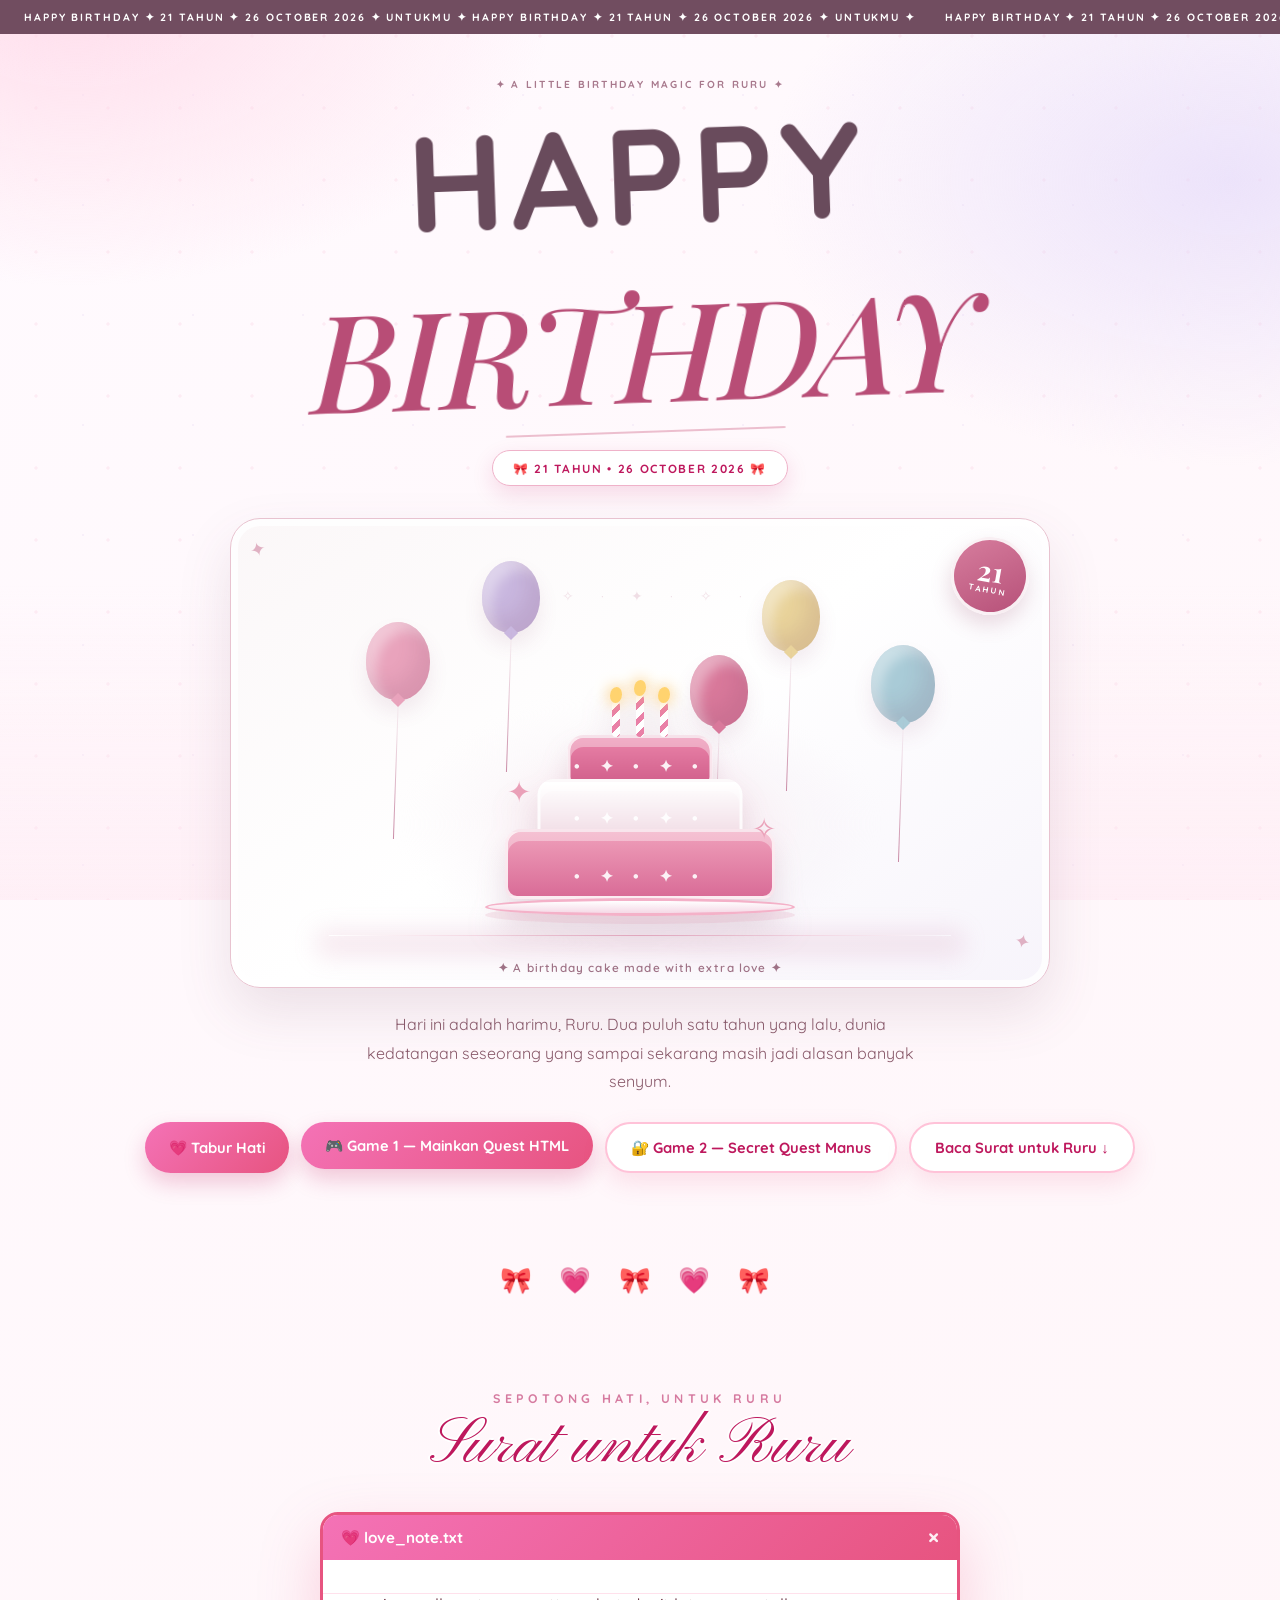
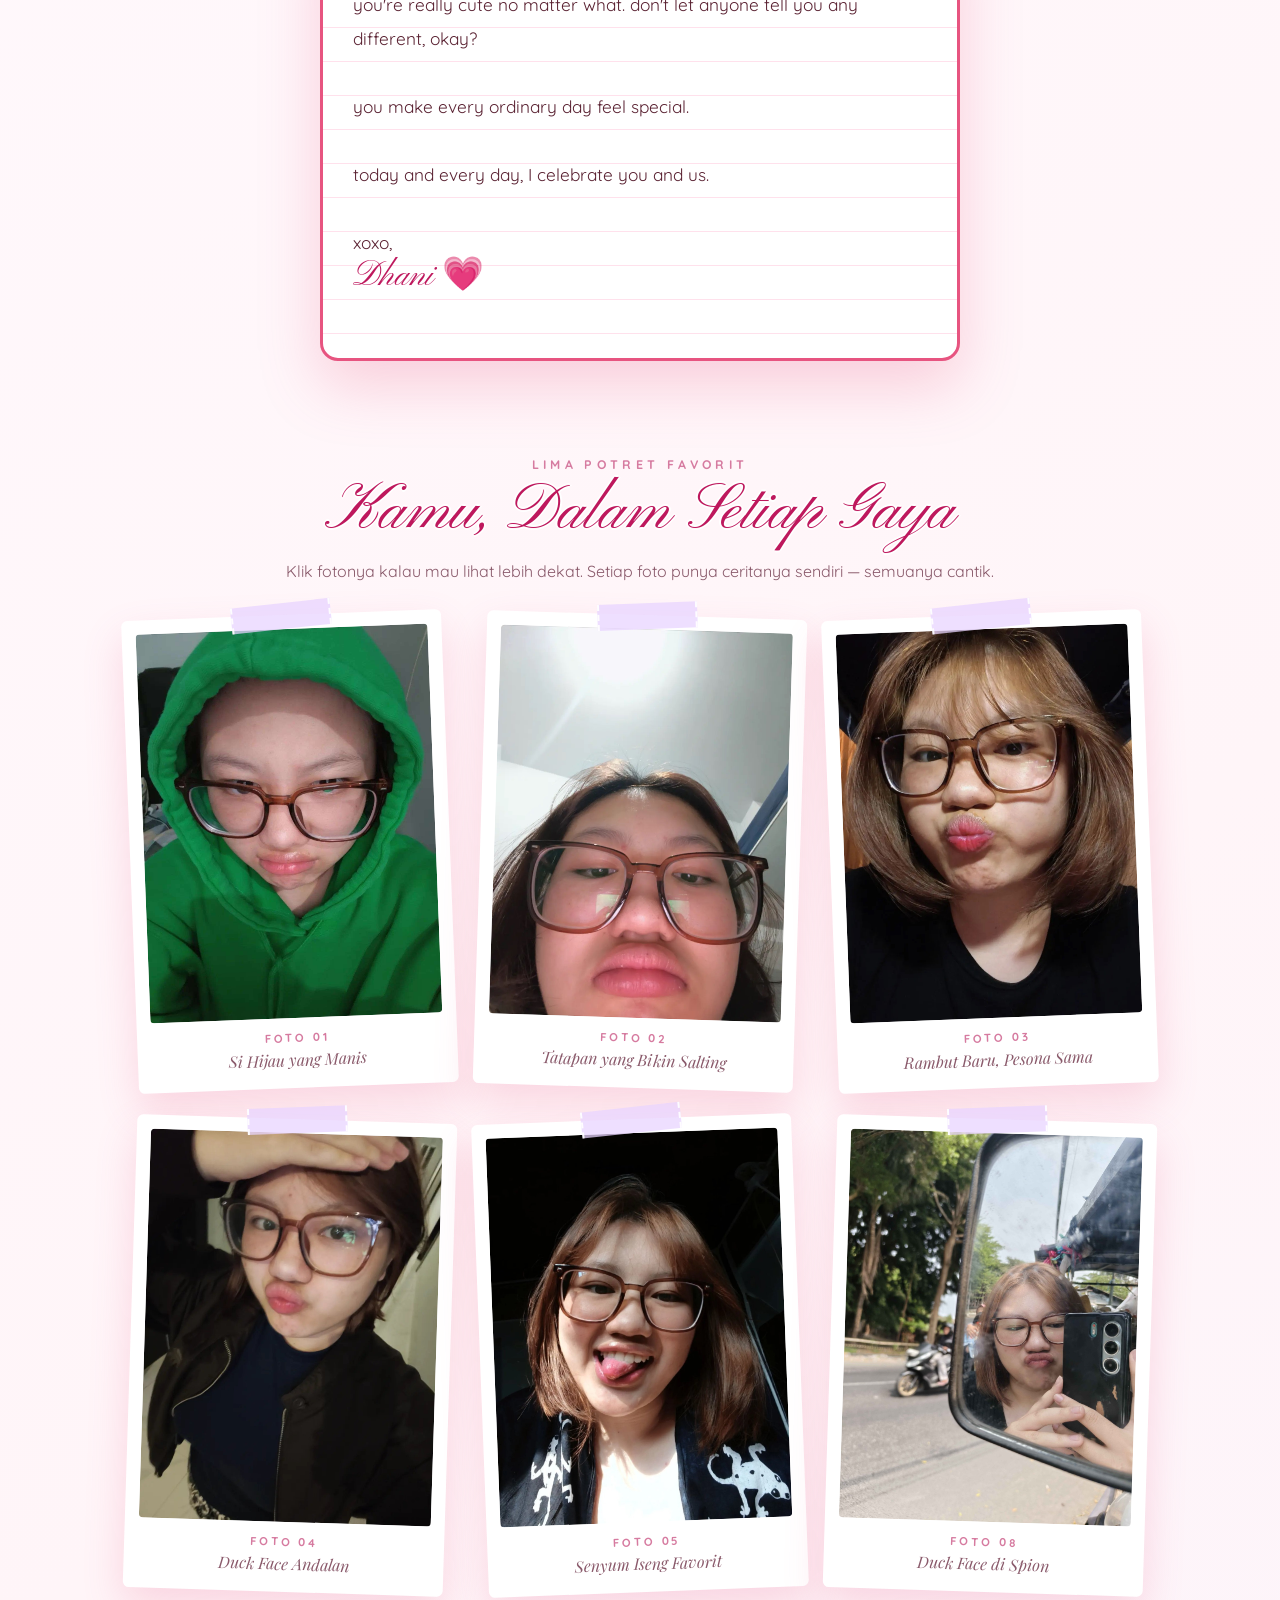
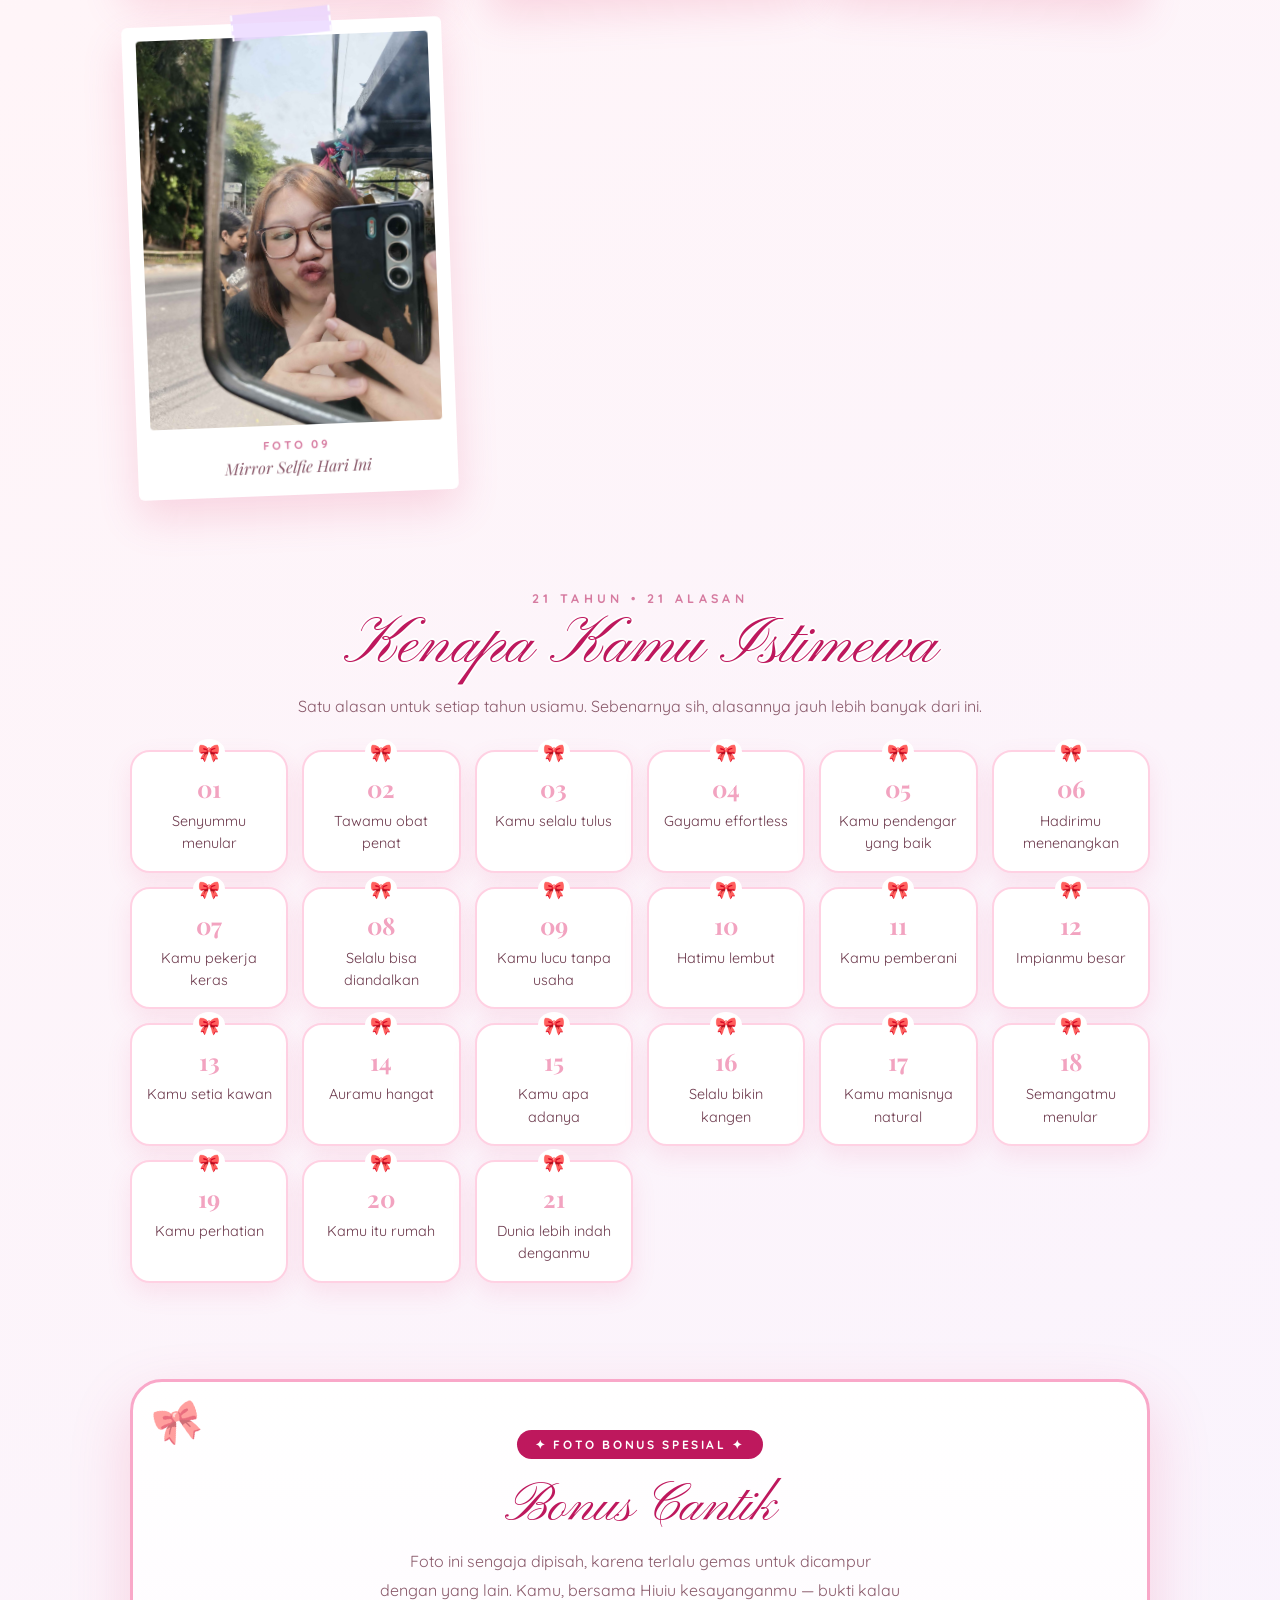
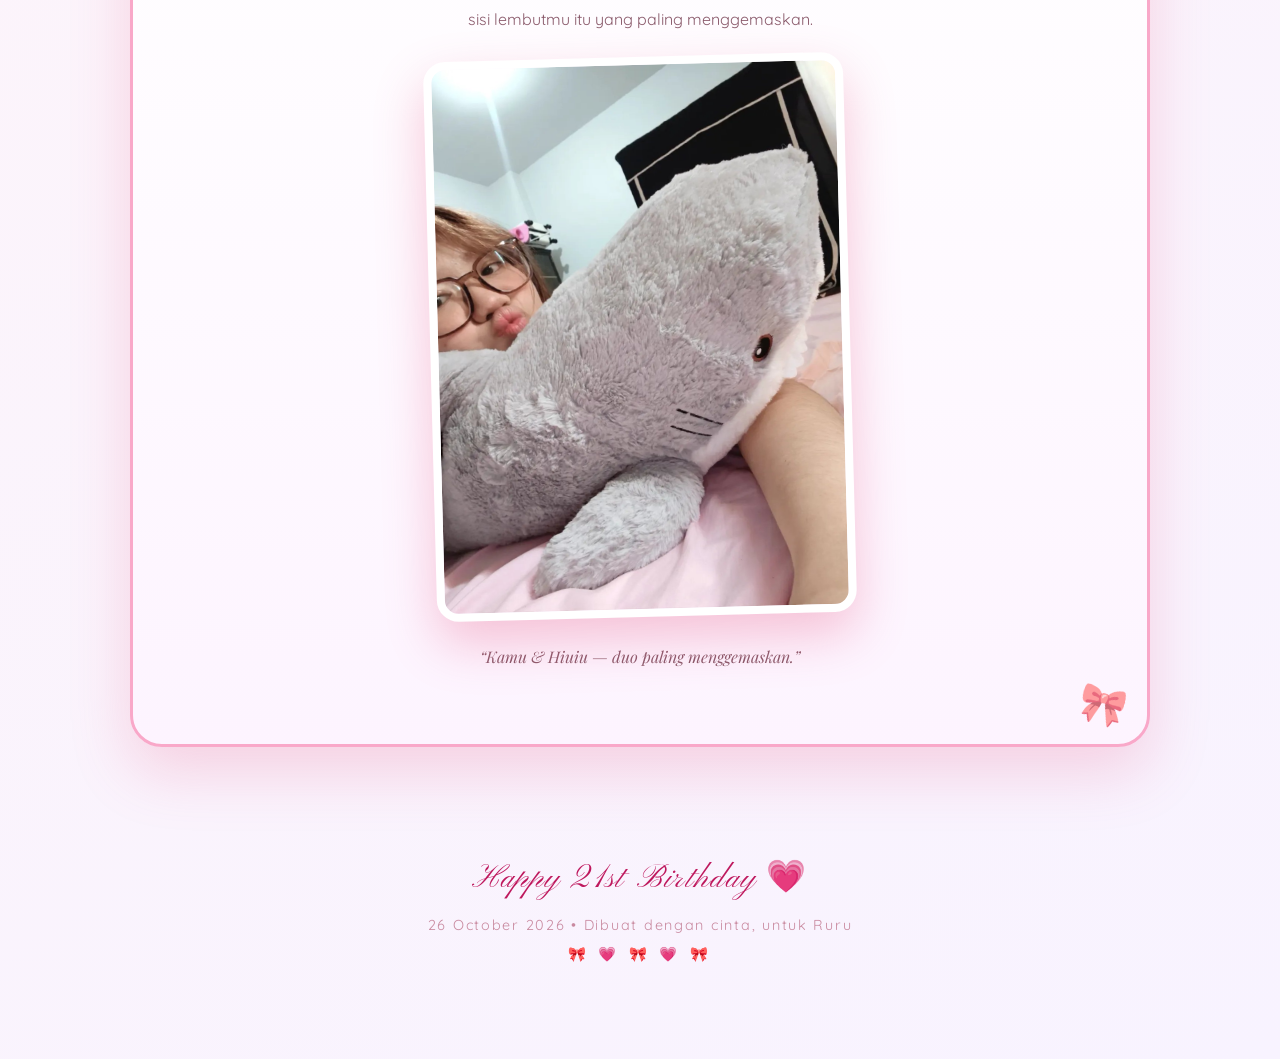
==== commit f031ab2d: "Restore refined responsive homepage on latest main" ====
--- a/index.html
+++ b/index.html
@@ -110,11 +110,6 @@
   .trail{position:fixed;z-index:60;pointer-events:none;font-size:.95rem;animation:trailFade .8s ease-out forwards}
   @keyframes trailFade{to{transform:translateY(-26px) scale(.4);opacity:0}}
 
-  /* Big festive banner when the cake is clicked (the cake-click surprise previously only rained hearts) */
-  .hb-overlay{position:fixed;left:50%;top:38%;transform:translate(-50%,-50%) scale(.6);z-index:80;pointer-events:none;text-align:center;opacity:0;transition:opacity .3s,transform .45s cubic-bezier(.34,1.56,.64,1)}
-  .hb-overlay.show{opacity:1;transform:translate(-50%,-50%) scale(1)}
-  .hb-overlay b{display:block;font-size:clamp(2.8rem,12vw,4.6rem);line-height:1;color:#be185d;text-shadow:3px 0 0 #fff,-3px 0 0 #fff,0 3px 0 #fff,0 -3px 0 #fff,0 14px 30px rgba(231,84,128,.4)}
-  .hb-overlay span{display:block;margin-top:10px;font-weight:700;letter-spacing:.28em;font-size:.85rem;color:#e75480;background:#fff;padding:.4rem 1rem;border-radius:999px;border:2px solid #ffc2d8}
   footer{text-align:center;margin-top:100px;color:#c98aa0;font-size:.9rem;letter-spacing:.12em;line-height:2}
   footer .big{font-size:2rem;color:var(--rose)}
   @media (max-width:560px){#cake3d{height:400px}.letter{padding:28px 22px}}
@@ -126,28 +121,136 @@
   .lovenote-body p{margin-bottom:34px}
   .lovenote-sign{margin-top:8px}
   .lovenote-name{font-family:'Pinyon Script',cursive;font-size:2.1rem;color:var(--rose)}
+
+  /* connected game gate */
+  .manus-gate{position:fixed;inset:0;z-index:100;display:grid;place-items:center;padding:20px;background:rgba(91,35,51,.42);backdrop-filter:blur(8px)}
+  .manus-gate[hidden]{display:none}
+  .manus-gate-card{position:relative;width:min(430px,100%);padding:30px 24px 26px;border:3px solid #ffc2d8;border-radius:28px;background:#fffafb;box-shadow:0 28px 80px rgba(91,35,51,.3);text-align:center}
+  .manus-gate-card::before{content:"🎀";position:absolute;top:-25px;left:50%;transform:translateX(-50%);font-size:2.4rem}
+  .manus-gate-card h3{font-family:'Playfair Display',serif;font-size:1.8rem;color:#be185d;margin-bottom:9px}
+  .manus-gate-card p{color:#8a5a6b;line-height:1.65;margin-bottom:18px}
+  .manus-gate-card form{display:flex;gap:8px;flex-wrap:wrap;justify-content:center}
+  .manus-gate-card input{flex:1 1 190px;min-width:0;border:2px solid #ffc2d8;border-radius:999px;padding:13px 16px;font:600 1rem 'Quicksand',sans-serif;color:#5b2333;background:#fff;outline:none;text-align:center}
+  .manus-gate-card input:focus{border-color:#e75480;box-shadow:0 0 0 4px rgba(244,114,182,.18)}
+  .manus-gate-card .gate-message{min-height:1.5em;margin:15px 0 0;color:#be185d;font-weight:700;font-size:.9rem}
+  .manus-gate-close{position:absolute;right:13px;top:10px;border:0;background:transparent;color:#be185d;font-size:1.5rem;cursor:pointer}
+  .manus-gate-hint{font-size:.78rem!important;letter-spacing:.08em;margin:13px 0 0!important;color:#c98aa0!important}
+
+
+  /* polished hero refresh */
+  body{background:linear-gradient(145deg,#fffafe 0%,#fff5f8 48%,#f8f3ff 100%)}
+  body::before{background-image:radial-gradient(#f5b7d0 1.5px,transparent 1.7px),radial-gradient(#d9c7ed 1.2px,transparent 1.5px);background-size:72px 72px,110px 110px;opacity:.2}
+  body::after{background:radial-gradient(700px 420px at 6% 0%,rgba(255,212,229,.72),transparent 68%),radial-gradient(680px 420px at 96% 20%,rgba(225,214,249,.62),transparent 68%),linear-gradient(180deg,transparent 65%,rgba(255,231,241,.5))}
+  .marquee{background:linear-gradient(90deg,#c94778,#df6e99,#c94778);border-bottom:0;padding:.62rem 0;font-size:.72rem;letter-spacing:.18em;box-shadow:0 4px 16px rgba(190,24,93,.16)}
+  .hero{padding:44px 10px 10px}
+  .hero-kicker{color:#b86a8b;font-size:.7rem;font-weight:700;letter-spacing:.28em;margin-bottom:12px}
+  .hero-title{display:flex;justify-content:center;align-items:baseline;gap:.22em;flex-wrap:wrap;font-family:'Playfair Display',serif;font-size:clamp(3.2rem,9vw,7.4rem);font-weight:500;line-height:.98;letter-spacing:-.045em;color:#6b304c;text-shadow:0 10px 22px rgba(190,24,93,.12);animation:heroIn .8s cubic-bezier(.2,1.3,.4,1) both}
+  .hero-title span{font-style:italic;color:#a4446f;font-weight:500}
+  .hero-title strong{font-style:italic;font-weight:700;background:linear-gradient(135deg,#e75480 12%,#b92e69 75%);-webkit-background-clip:text;background-clip:text;color:transparent}.hero-title span{text-shadow:none}.hero-title strong{background:none;-webkit-background-clip:border-box;background-clip:border-box;color:#c94778;-webkit-text-fill-color:#c94778;text-shadow:none}
+  .hero-title strong::after{content:'';display:block;height:5px;margin:8px auto 0;width:62%;border-radius:99px;background:linear-gradient(90deg,transparent,#f4a1be,transparent);opacity:.65}
+  @keyframes heroIn{from{opacity:0;transform:translateY(16px) scale(.94)}to{opacity:1;transform:translateY(0) scale(1)}}
+  .sticker{border:1px solid #efb2c9;padding:.58rem 1.25rem;font-size:.74rem;box-shadow:0 8px 22px rgba(190,24,93,.14);transform:none}
+  .stage{height:500px;margin-top:32px;background:linear-gradient(145deg,#fff 0%,#fff5f8 48%,#f6efff 100%);border:1px solid rgba(229,84,128,.34);border-radius:30px;box-shadow:0 26px 60px rgba(141,71,108,.16),inset 0 0 0 8px rgba(255,255,255,.75);overflow:hidden}
+  .stage::before,.stage::after{z-index:9;font-size:1.8rem;opacity:.75}
+  .stage::before{top:16px;left:18px}.stage::after{bottom:34px;right:18px}
+  #cake3d{position:absolute;left:0;top:0;width:1px;height:1px;opacity:0;pointer-events:none}
+  .hero-art{position:absolute;inset:0;overflow:hidden}
+  .hero-glow{position:absolute;left:50%;bottom:38px;width:min(70%,470px);height:250px;transform:translateX(-50%);border-radius:50%;background:radial-gradient(ellipse,rgba(255,191,214,.7),rgba(248,225,240,.35) 48%,transparent 72%);filter:blur(8px)}
+  .hero-confetti{position:absolute;top:68px;left:50%;transform:translateX(-50%);width:100%;color:#e9a0ba;font-size:1.25rem;letter-spacing:.28em;white-space:nowrap;opacity:.72;animation:confettiFloat 3s ease-in-out infinite}
+  .hero-balloons{position:absolute;inset:0;max-width:720px;margin:auto}
+  .balloon{position:absolute;display:block;width:64px;height:78px;border-radius:50% 50% 48% 48%;box-shadow:inset -12px -14px 20px rgba(108,48,83,.12),inset 10px 9px 12px rgba(255,255,255,.4),0 12px 20px rgba(137,73,107,.1);animation:balloonFloat 4s ease-in-out infinite}
+  .balloon::before{content:'';position:absolute;left:50%;bottom:-5px;width:10px;height:10px;transform:translateX(-50%) rotate(45deg);background:inherit}
+  .balloon::after{content:'';position:absolute;left:50%;top:92%;width:1px;height:145px;background:linear-gradient(transparent,#c98aa5);transform:rotate(2deg);transform-origin:top}
+  .balloon-pink{left:12%;top:22%;background:#f5a4c3;animation-delay:-.8s}.balloon-lilac{left:28%;top:9%;background:#d8c4f0;width:58px;height:72px;animation-delay:-2s}.balloon-yellow{right:25%;top:13%;background:#f7dc95;width:58px;height:72px;animation-delay:-1.4s}.balloon-blue{right:9%;top:27%;background:#aed8eb;width:64px;height:78px;animation-delay:-2.7s}.balloon-rose{right:35%;top:29%;background:#ec769f;width:58px;height:72px;animation-delay:-1.8s}
+  @keyframes balloonFloat{0%,100%{transform:translateY(0) rotate(-3deg)}50%{transform:translateY(-10px) rotate(4deg)}}
+  @keyframes confettiFloat{0%,100%{transform:translateX(-50%) translateY(0);opacity:.55}50%{transform:translateX(-50%) translateY(-7px);opacity:.9}}
+  .hero-cake{position:absolute;left:50%;bottom:64px;width:310px;height:250px;transform:translateX(-50%);filter:drop-shadow(0 17px 14px rgba(137,73,107,.16));z-index:4}
+  .cake-plate{position:absolute;left:50%;bottom:7px;width:310px;height:18px;transform:translateX(-50%);border-radius:50%;background:linear-gradient(#fff,#f5d9e6);border:3px solid #f4b1c8;box-shadow:0 8px 0 rgba(218,144,174,.18)}
+  .cake-tier{position:absolute;left:50%;transform:translateX(-50%);border-radius:16px 16px 12px 12px;border:3px solid rgba(255,255,255,.82);box-shadow:inset 0 9px 0 rgba(255,255,255,.35)}
+  .cake-tier::after{content:'•  ✦  •  ✦  •';position:absolute;left:0;right:0;bottom:10px;text-align:center;color:rgba(255,255,255,.9);font-weight:700;letter-spacing:8px}
+  .cake-tier-bottom{bottom:24px;width:270px;height:70px;background:linear-gradient(#f7b0c9,#e979a5)}
+  .cake-tier-mid{bottom:82px;width:205px;height:62px;background:linear-gradient(#fff,#f6dce9)}
+  .cake-tier-top{bottom:134px;width:145px;height:54px;background:linear-gradient(#f595ba,#e35d92)}
+  .cake-candle{position:absolute;bottom:186px;left:calc(50% - 28px);width:8px;height:35px;border-radius:5px;background:repeating-linear-gradient(135deg,#fff 0 6px,#e980a7 6px 11px);z-index:3}.candle-two{left:calc(50% - 4px);height:42px}.candle-three{left:calc(50% + 20px);height:35px}
+  .cake-candle i{position:absolute;left:50%;top:-15px;width:12px;height:16px;transform:translateX(-50%);border-radius:55% 45% 55% 45%;background:#ffd36f;box-shadow:0 0 15px #ffc35a;animation:flameFlicker .7s ease-in-out infinite alternate}
+  @keyframes flameFlicker{to{transform:translateX(-50%) scale(1.18) rotate(6deg);filter:brightness(1.12)}}
+  .cake-sparkle{position:absolute;color:#eaa0b8;font-size:1.8rem;animation:sparklePop 2.3s ease-in-out infinite}.sparkle-one{left:7%;top:40%}.sparkle-two{right:6%;top:55%;animation-delay:-1.1s}
+  @keyframes sparklePop{0%,100%{opacity:.25;transform:scale(.8) rotate(0)}50%{opacity:1;transform:scale(1.18) rotate(16deg)}}
+  .hero-ground{position:absolute;left:12%;right:12%;bottom:51px;height:1px;background:linear-gradient(90deg,transparent,#e8adc3,transparent);box-shadow:0 8px 24px 12px rgba(209,137,170,.2)}
+  .stage-hint{position:absolute;z-index:10;left:0;right:0;bottom:12px;padding:0;font-size:.73rem;color:#a56c87;letter-spacing:.14em}
+  .badge21{z-index:11;width:78px;height:78px;top:18px;right:20px;background:linear-gradient(145deg,#f28caf,#c74779);border:3px solid rgba(255,255,255,.9);box-shadow:0 12px 24px rgba(190,24,93,.26)}
+  .badge21 b{font-size:1.75rem}.badge21 span{font-size:.52rem}
+  .cta{gap:12px;margin-top:26px}.btn{box-shadow:0 10px 22px rgba(190,24,93,.22);font-size:.92rem;padding:.86rem 1.5rem}.btn:hover{box-shadow:0 14px 28px rgba(190,24,93,.28)}
+  @media (max-width:760px){.wrap{padding-left:14px;padding-right:14px}.hero{padding-top:32px}.hero-kicker{font-size:.58rem;letter-spacing:.2em}.hero-title{font-size:clamp(3rem,13vw,5.4rem)}.stage{height:430px;border-radius:24px;margin-top:24px}.hero-cake{transform:translateX(-50%) scale(.82);transform-origin:bottom center;bottom:52px}.balloon{transform:scale(.78)}.balloon-pink{left:5%}.balloon-blue{right:3%}.badge21{width:68px;height:68px;top:14px;right:14px}.badge21 b{font-size:1.5rem}.stage-hint{font-size:.62rem;letter-spacing:.08em}.cta .btn,.cta a{width:100%}.cta a .btn{width:100%}}
+  @media (max-width:440px){.marquee{font-size:.58rem;letter-spacing:.12em}.hero-title{font-size:clamp(2.8rem,15vw,4.4rem)}.sticker{font-size:.6rem;letter-spacing:.08em;padding:.5rem .8rem}.stage{height:350px}.hero-cake{transform:translateX(-50%) scale(.61);bottom:42px}.hero-confetti{top:52px;font-size:.85rem}.balloon{transform:scale(.58)}.balloon-pink{left:0}.balloon-blue{right:0}.stage-hint{font-size:.55rem}.hero-ground{bottom:42px}.hero-glow{bottom:35px}}
+
+
+  /* editorial minimal hero refinement */
+  .hero-title{font-family:'Quicksand',sans-serif;font-size:clamp(2.55rem,7vw,5.9rem);font-weight:700;line-height:1;letter-spacing:.045em;text-transform:uppercase;color:#694b5c;text-shadow:none;transform:none}
+  .hero-title span{font-style:normal;color:#694b5c;font-weight:700}
+  .hero-title strong{font-family:'Playfair Display',serif;font-style:italic;font-weight:500;color:#b84d76;-webkit-text-fill-color:#b84d76;letter-spacing:-.025em;background:none;text-shadow:none}
+  .hero-title strong::after{height:2px;width:42%;margin-top:12px;background:#e8afc2;opacity:.8}
+  .hero-kicker{color:#a8798d;letter-spacing:.22em;font-size:.64rem}
+  .stage{height:470px;background:linear-gradient(145deg,#fbf7f8 0%,#fff 48%,#f7f4fb 100%);border-color:#e8c3d0;box-shadow:0 24px 54px rgba(106,73,91,.13),inset 0 0 0 7px rgba(255,255,255,.82)}
+  .stage::before,.stage::after{content:'✦';color:#d79ab1;font-size:1.2rem;font-family:'Playfair Display',serif}
+  .hero-confetti{opacity:.26;color:#c98aa4;font-size:.9rem;letter-spacing:.45em}
+  .hero-glow{background:radial-gradient(ellipse,rgba(242,193,210,.48),rgba(245,235,242,.25) 48%,transparent 72%)}
+  .hero-cake{cursor:pointer;transition:filter .2s}
+  .hero-cake:hover{filter:drop-shadow(0 20px 16px rgba(137,73,107,.2)) brightness(1.02)}
+  .cake-tier-bottom{background:linear-gradient(#ef9fba,#d96c97)}
+  .cake-tier-mid{background:linear-gradient(#fff,#f0dbe4)}
+  .cake-tier-top{background:linear-gradient(#e982a8,#cf5d89)}
+  .balloon-pink{background:#e9a3bc}.balloon-lilac{background:#c9b7df}.balloon-yellow{background:#e9d39b}.balloon-blue{background:#a9cbd7}.balloon-rose{background:#d9799b}
+  .badge21{background:linear-gradient(145deg,#d77e9e,#b65078);box-shadow:0 10px 20px rgba(153,78,108,.2)}
+  .stage-hint{color:#9e7185;letter-spacing:.1em}
+  .spin-cake{animation:spinCake .8s cubic-bezier(.2,.9,.2,1)}
+  @keyframes spinCake{0%{transform:translateX(-50%) rotateY(0) scale(1)}50%{transform:translateX(-50%) rotateY(180deg) scale(1.04)}100%{transform:translateX(-50%) rotateY(360deg) scale(1)}}
+  .marquee{background:#714d60;box-shadow:none;font-size:.66rem;letter-spacing:.18em}
+  @media (max-width:760px){.stage{height:410px}.hero-title{font-size:clamp(2.4rem,11vw,4.7rem)}}
+  @media (max-width:440px){.stage{height:340px}.hero-title{font-size:clamp(2.15rem,12vw,3.6rem);letter-spacing:.03em}.hero-title strong::after{margin-top:8px}.hero-kicker{font-size:.5rem}.hero-cake{bottom:42px}}
+
+
+  .hb-overlay{will-change:opacity,transform;position:fixed;left:50%;top:38%;transform:translate(-50%,-50%) scale(.7);z-index:80;pointer-events:none;text-align:center;opacity:0;transition:opacity .3s,transform .45s cubic-bezier(.34,1.56,.64,1)}
+  .hb-overlay.show{opacity:1;transform:translate(-50%,-50%) scale(1)}
+  .hb-overlay b{display:block;font:700 clamp(2.6rem,10vw,5.2rem)/.95 'Quicksand',sans-serif;letter-spacing:.04em;color:#b84d76;text-shadow:0 4px 0 #fff,0 12px 26px rgba(120,70,92,.25)}
+  .hb-overlay span{display:block;margin-top:12px;color:#9b6b80;font-weight:700;letter-spacing:.2em;font-size:.75rem;background:#fff;padding:.45rem 1rem;border-radius:999px;border:1px solid #e8c3d0}
+
 </style>
 </head>
 <body>
 <div class="marquee"><span>HAPPY BIRTHDAY ✦ 21 TAHUN ✦ 26 OCTOBER 2026 ✦ UNTUKMU ✦ HAPPY BIRTHDAY ✦ 21 TAHUN ✦ 26 OCTOBER 2026 ✦ UNTUKMU ✦&nbsp;</span><span>HAPPY BIRTHDAY ✦ 21 TAHUN ✦ 26 OCTOBER 2026 ✦ UNTUKMU ✦ HAPPY BIRTHDAY ✦ 21 TAHUN ✦ 26 OCTOBER 2026 ✦ UNTUKMU ✦&nbsp;</span></div>
-<div class="hb-overlay" id="hbOverlay"><b>🎉 HAPPY<br>BIRTHDAY 🎉</b><span>RURU • 21 TAHUN</span></div>
+
+<div class="hb-overlay" id="hbOverlay"><b>HAPPY<br>BIRTHDAY</b><span>RURU • 21 TAHUN</span></div>
 
 <div class="wrap">
   <header class="hero">
-    <h1 class="script">Happy Birthday</h1>
+    <div class="hero-kicker">✦ A LITTLE BIRTHDAY MAGIC FOR RURU ✦</div>
+    <h1 class="hero-title"><span>Happy</span> <strong>Birthday</strong></h1>
     <div style="margin-top:18px"><span class="sticker">🎀 21 TAHUN • 26 OCTOBER 2026 🎀</span></div>
 
     <div class="stage" id="stage">
       <div class="badge21"><b>21</b><span>TAHUN</span></div>
-      <canvas id="cake3d"></canvas>
+      <div class="hero-art" aria-hidden="true">
+        <div class="hero-glow"></div>
+        <div class="hero-confetti">✦　·　✧　·　✦　·　✧　·　✦</div>
+        <div class="hero-balloons"><i class="balloon balloon-pink"></i><i class="balloon balloon-lilac"></i><i class="balloon balloon-yellow"></i><i class="balloon balloon-blue"></i><i class="balloon balloon-rose"></i></div>
+        <div class="hero-cake">
+          <div class="cake-candle"><i></i></div><div class="cake-candle candle-two"><i></i></div><div class="cake-candle candle-three"><i></i></div>
+          <div class="cake-tier cake-tier-top"></div><div class="cake-tier cake-tier-mid"></div><div class="cake-tier cake-tier-bottom"></div><div class="cake-plate"></div>
+          <span class="cake-sparkle sparkle-one">✦</span><span class="cake-sparkle sparkle-two">✧</span>
+        </div>
+        <div class="hero-ground"></div>
+      </div>
+      <canvas id="cake3d" data-disabled="true" aria-hidden="true"></canvas>
       <div class="cake-fallback" id="cakeFallback">🎂<div style="font-size:1rem;font-family:'Quicksand',sans-serif;font-weight:700;color:#be185d">Kue ulang tahunmu!</div></div>
-      <div class="stage-hint">👆 Geser kue untuk memutar • Klik kue untuk kejutan 💗</div>
+      <div class="stage-hint">✦ A birthday cake made with extra love ✦</div>
     </div>
 
     <p style="margin-top:22px;max-width:560px;margin-left:auto;margin-right:auto;line-height:1.8;color:var(--soft)">Hari ini adalah harimu, Ruru. Dua puluh satu tahun yang lalu, dunia kedatangan seseorang yang sampai sekarang masih jadi alasan banyak senyum.</p>
     <div class="cta">
       <button class="btn" onclick="rainHearts()">💗 Tabur Hati</button>
-      <a href="game.html" style="text-decoration:none"><button class="btn">🎮 Mainkan Quest Ulang Tahun</button></a>
+      <a href="game.html" style="text-decoration:none"><button class="btn">🎮 Game 1 — Mainkan Quest HTML</button></a>
+      <button class="btn ghost" id="openManusGate" type="button">🔐 Game 2 — Secret Quest Manus</button>
       <button class="btn ghost" onclick="document.getElementById('surat').scrollIntoView({behavior:'smooth'})">Baca Surat untuk Ruru ↓</button>
     </div>
   </header>
@@ -223,8 +326,8 @@
 
 /* ---------- bursts, rain, glitter trail ---------- */
 const hearts = ['💗','💖','💕','🎀','✨'];
-function burstAt(e){
-  for(let i=0;i<10;i++){
+function burstAt(e, count=10){
+  for(let i=0;i<count;i++){
     const s=document.createElement('span');
     s.className='burst'; s.textContent=hearts[Math.floor(Math.random()*hearts.length)];
     s.style.left=(e.clientX+(Math.random()*100-50))+'px';
@@ -236,8 +339,8 @@
   if(e.target.closest('.polaroid, figure, .bonus, .btn, #cake3d')) return;
   burstAt(e);
 });
-function rainHearts(){
-  for(let i=0;i<40;i++){
+function rainHearts(count=40){
+  for(let i=0;i<count;i++){
     const s=document.createElement('span');
     s.className='rain'; s.textContent=hearts[Math.floor(Math.random()*hearts.length)];
     s.style.left=Math.random()*100+'vw';
@@ -260,6 +363,7 @@
 /* ---------- 3D CAKE STAGE (self-hosted Three.js r128) ---------- */
 (function(){
   const canvas = document.getElementById('cake3d');
+  if (!canvas || canvas.dataset.disabled === 'true') return;
   const fallback = document.getElementById('cakeFallback');
   try{
     const renderer = new THREE.WebGLRenderer({canvas, alpha:true, antialias:true});
@@ -384,8 +488,6 @@
     canvas.addEventListener('click', e=>{
       flamePulse = 1;
       rainHearts();
-      const hb = document.getElementById('hbOverlay');
-      if(hb){ hb.classList.add('show'); clearTimeout(window._hbT); window._hbT = setTimeout(()=>hb.classList.remove('show'), 3500); }
       const r = canvas.getBoundingClientRect();
       burstAt({clientX: r.left + r.width/2, clientY: r.top + 120});
     });
@@ -431,5 +533,66 @@
   }
 })();
 </script>
+
+<div class="manus-gate" id="manusGate" hidden>
+  <div class="manus-gate-card" role="dialog" aria-modal="true" aria-labelledby="manusGateTitle">
+    <button class="manus-gate-close" id="closeManusGate" type="button" aria-label="Tutup">×</button>
+    <h3 id="manusGateTitle">Eits… masih rahasia ✦</h3>
+    <p>Game 2 belum boleh dibuka sembarang orang.<br>Sebutkan nama kode rahasianya dulu.</p>
+    <form id="manusGateForm">
+      <input id="manusGateInput" autocomplete="off" placeholder="Tulis nama kodenya…" aria-label="Nama kode rahasia">
+      <button class="btn" type="submit">Buka Game 2</button>
+    </form>
+    <p class="gate-message" id="manusGateMessage" aria-live="polite"></p>
+    <p class="manus-gate-hint">Satu nama. Satu secret quest. ✨</p>
+  </div>
+</div>
+<script>
+(function(){
+  const open = document.getElementById('openManusGate');
+  const gate = document.getElementById('manusGate');
+  const close = document.getElementById('closeManusGate');
+  const form = document.getElementById('manusGateForm');
+  const input = document.getElementById('manusGateInput');
+  const message = document.getElementById('manusGateMessage');
+  if(!open || !gate || !close || !form || !input || !message) return;
+  const showGate = () => { gate.hidden = false; message.textContent = ''; input.value = ''; setTimeout(() => input.focus(), 40); };
+  const hideGate = () => { gate.hidden = true; };
+  open.addEventListener('click', showGate);
+  close.addEventListener('click', hideGate);
+  gate.addEventListener('click', event => { if(event.target === gate) hideGate(); });
+  document.addEventListener('keydown', event => { if(event.key === 'Escape' && !gate.hidden) hideGate(); });
+  form.addEventListener('submit', event => {
+    event.preventDefault();
+    const answer = input.value.trim().toLowerCase().replace(/\s+/g, '');
+    if(answer === 'dhani'){
+      message.textContent = 'Benar ✦ Secret Quest terbuka…';
+      message.style.color = '#be185d';
+      setTimeout(() => { window.location.href = 'manus/index.html'; }, 420);
+    } else {
+      message.textContent = 'Belum tepat. Coba lagi ✦';
+      message.style.color = '#d67ba0';
+      input.select();
+    }
+  });
+})();
+</script>
+
+<script>
+(() => {
+  const cake = document.querySelector('.hero-cake');
+  if (!cake) return;
+  cake.addEventListener('click', (event) => {
+    event.stopPropagation();
+    cake.classList.remove('spin-cake');
+    void cake.offsetWidth;
+    cake.classList.add('spin-cake');
+    if (typeof rainHearts === 'function') rainHearts(20);
+    const hb = document.getElementById('hbOverlay');
+    if (hb) { hb.classList.add('show'); clearTimeout(window._hbT); window._hbT = setTimeout(() => hb.classList.remove('show'), 3500); }
+    if (typeof burstAt === 'function') burstAt({clientX:event.clientX, clientY:event.clientY}, 6);
+  });
+})();
+</script>
 </body>
 </html>
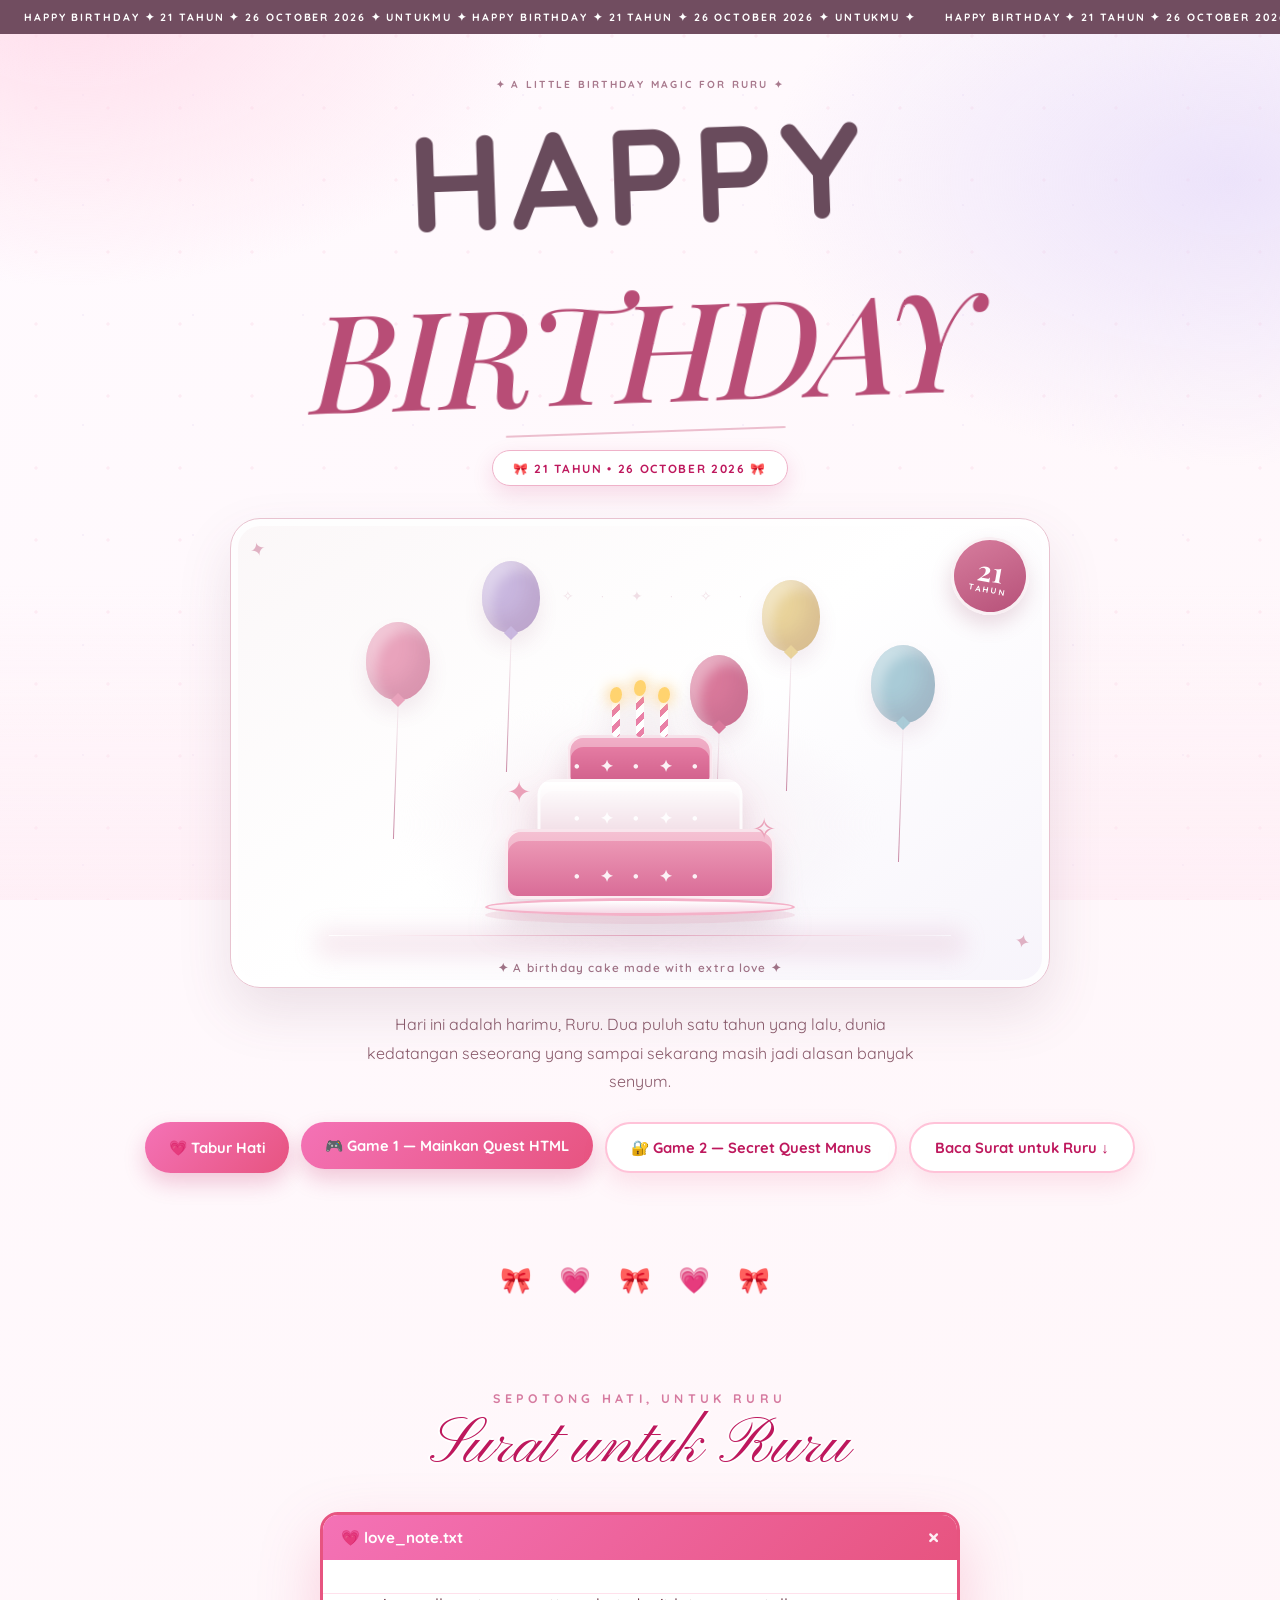
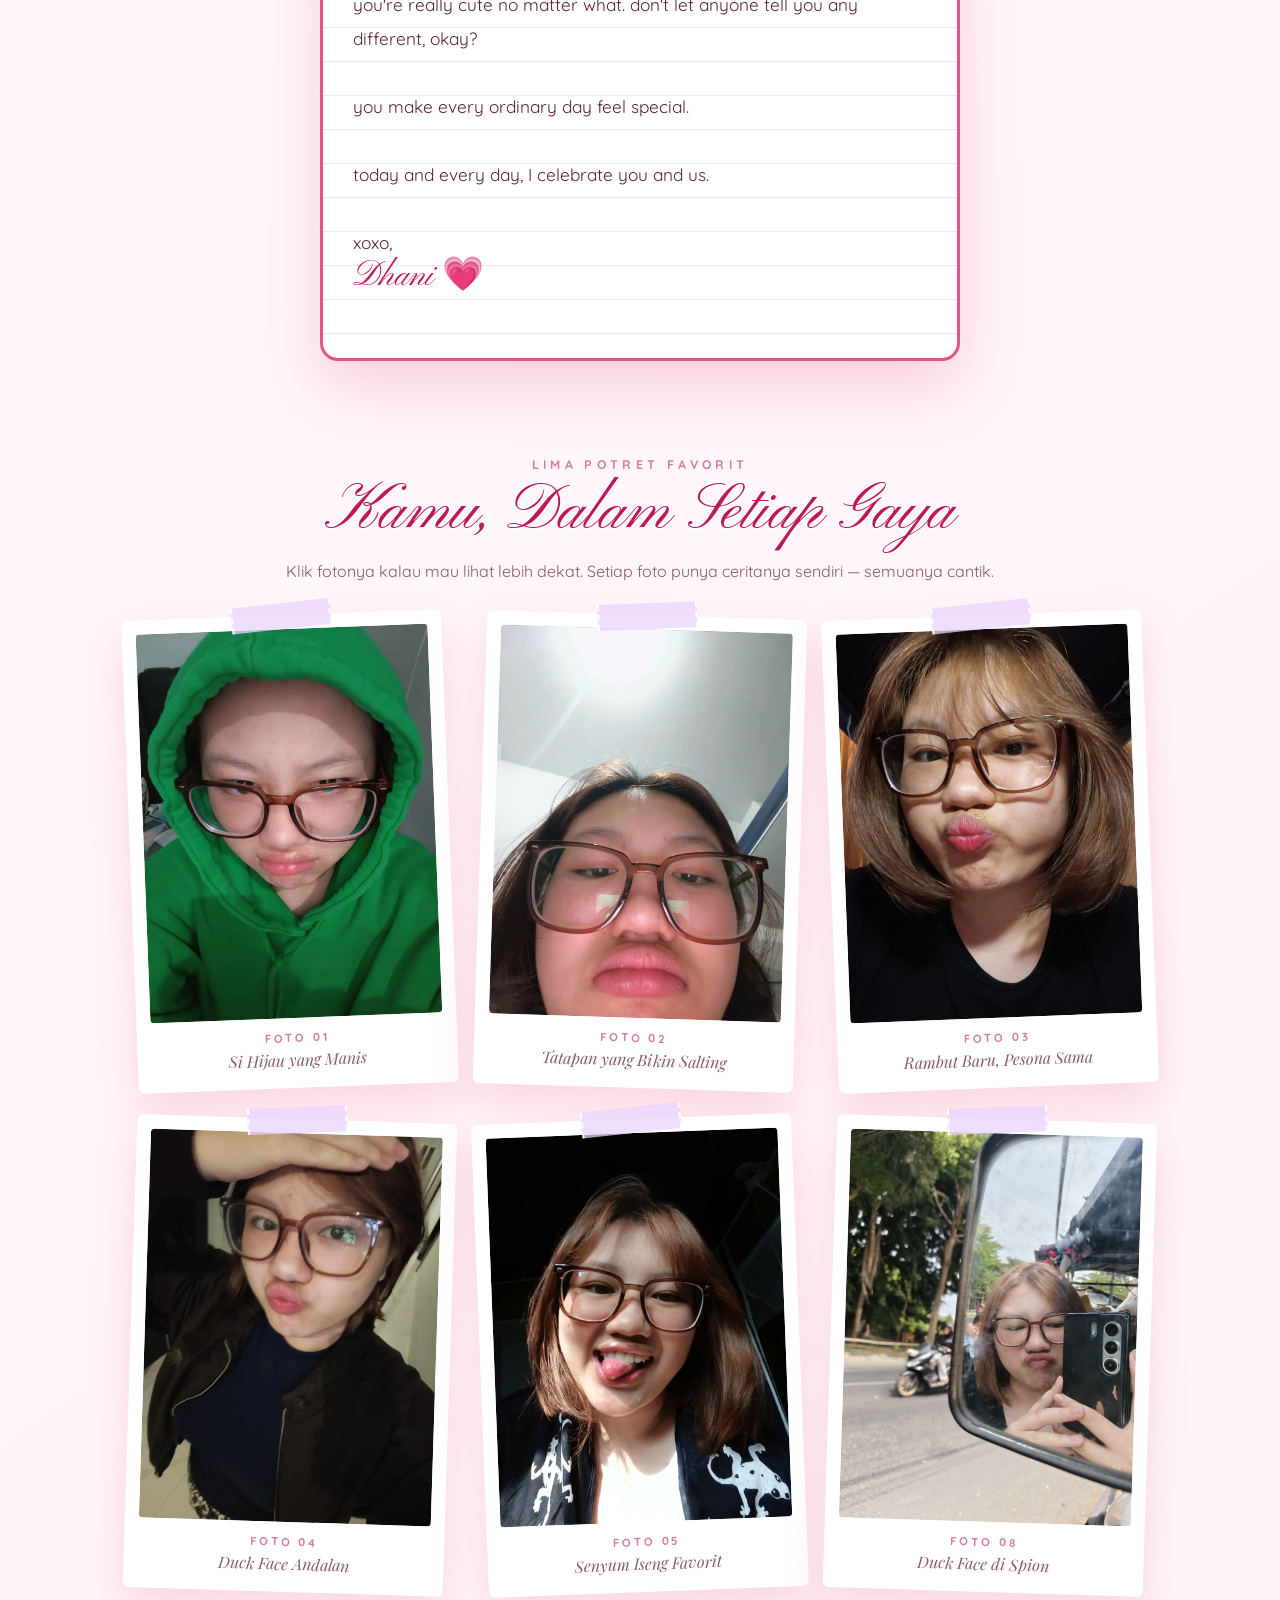
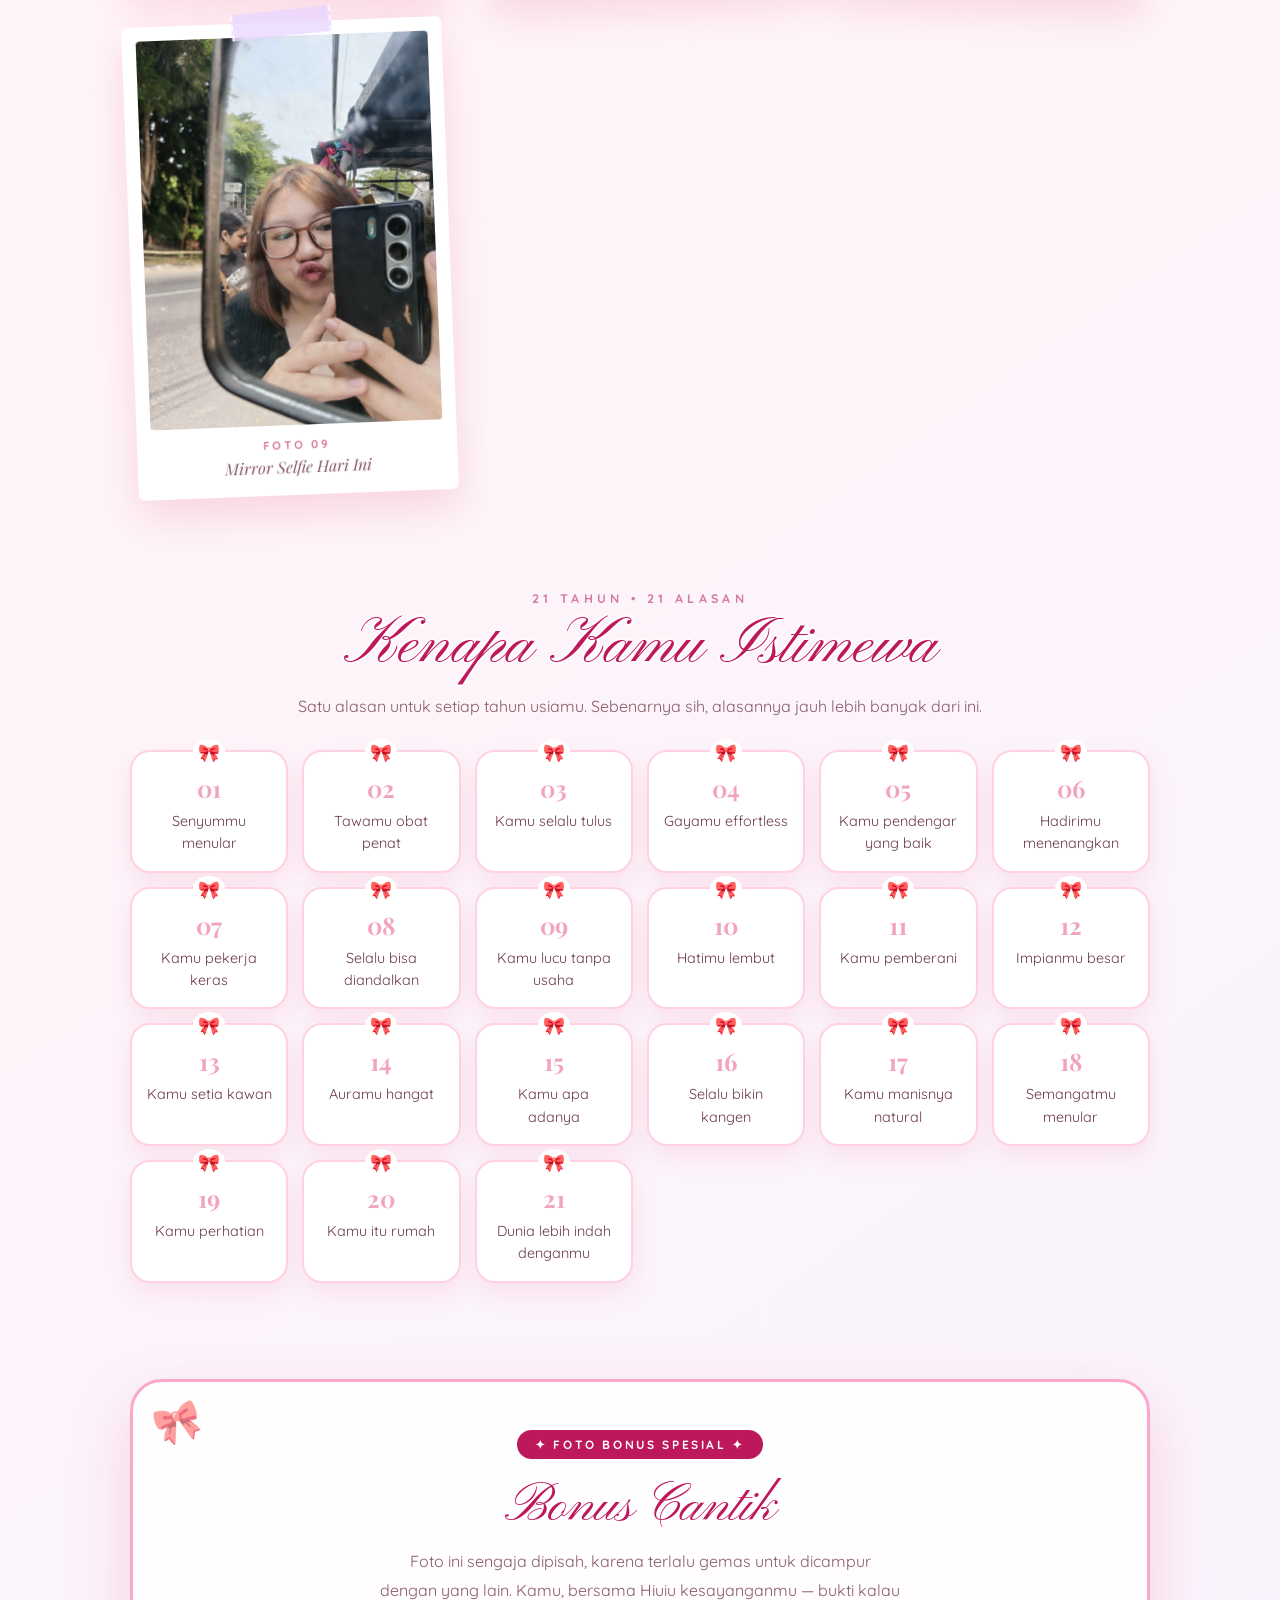
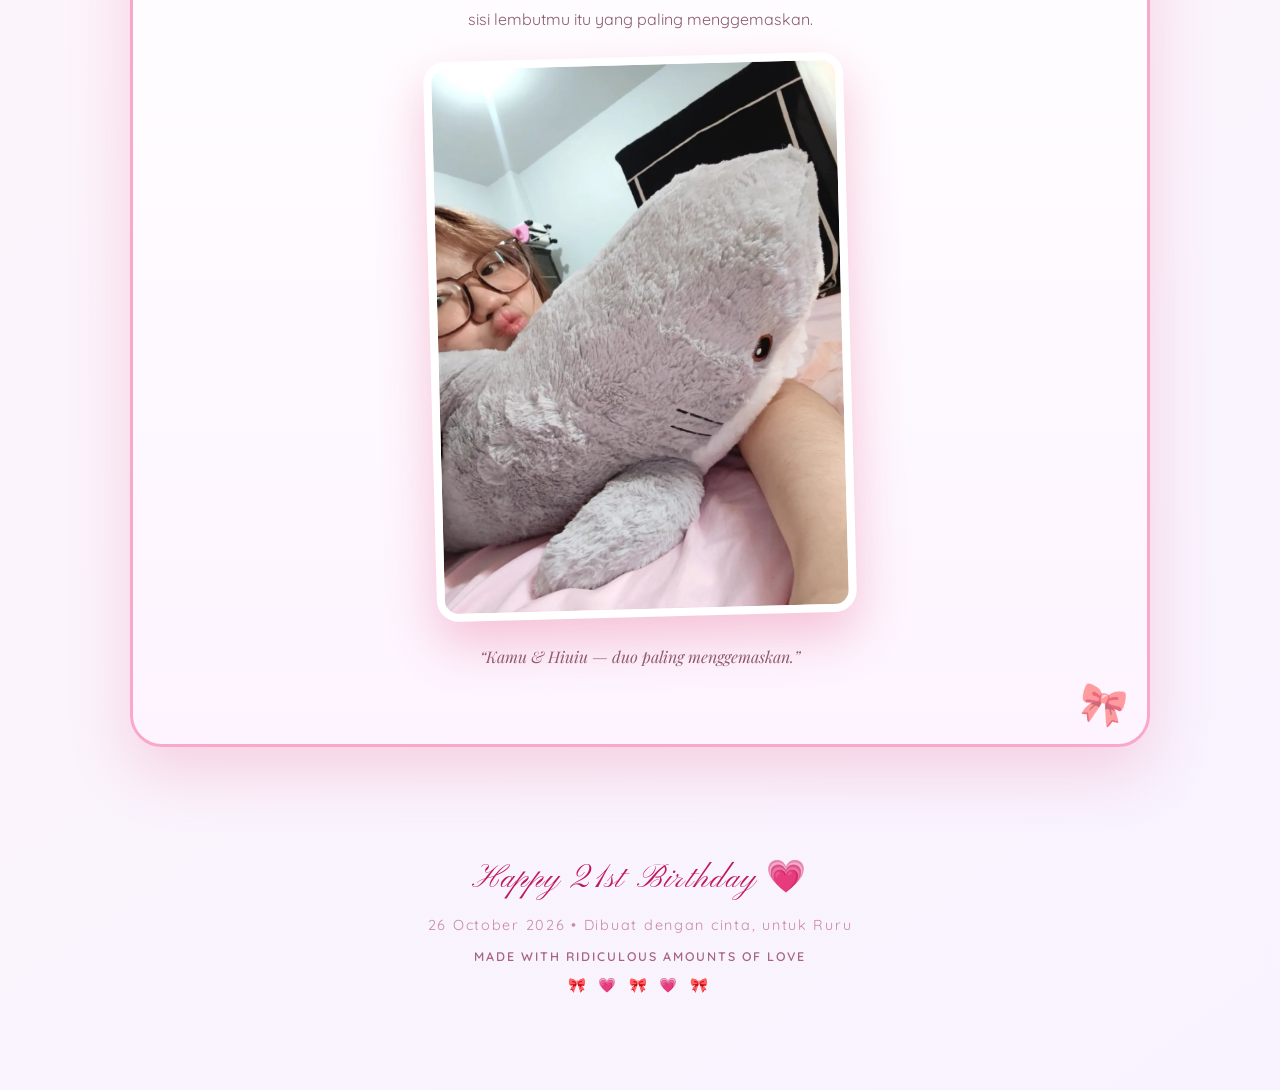
==== commit ae51769c: "Add love note to homepage footer" ====
--- a/index.html
+++ b/index.html
@@ -112,6 +112,7 @@
 
   footer{text-align:center;margin-top:100px;color:#c98aa0;font-size:.9rem;letter-spacing:.12em;line-height:2}
   footer .big{font-size:2rem;color:var(--rose)}
+  .footer-love{display:inline-block;margin:8px 0 2px;color:#a56580;font:600 .78rem/1.5 'Quicksand',sans-serif;letter-spacing:.16em;text-transform:uppercase}
   @media (max-width:560px){#cake3d{height:400px}.letter{padding:28px 22px}}
   /* love note card (ala love_note.txt) */
   .lovenote{max-width:640px;margin:0 auto;background:#fff;border:3px solid #e75480;border-radius:18px;overflow:hidden;box-shadow:0 24px 60px rgba(231,84,128,.25);text-align:left}
@@ -314,6 +315,7 @@
   <footer>
     <div class="big script">Happy 21st Birthday 💗</div>
     26 October 2026 • Dibuat dengan cinta, untuk Ruru<br>
+    <span class="footer-love">Made with ridiculous amounts of love</span><br>
     <span style="letter-spacing:.3em">🎀 💗 🎀 💗 🎀</span>
   </footer>
 </div>
